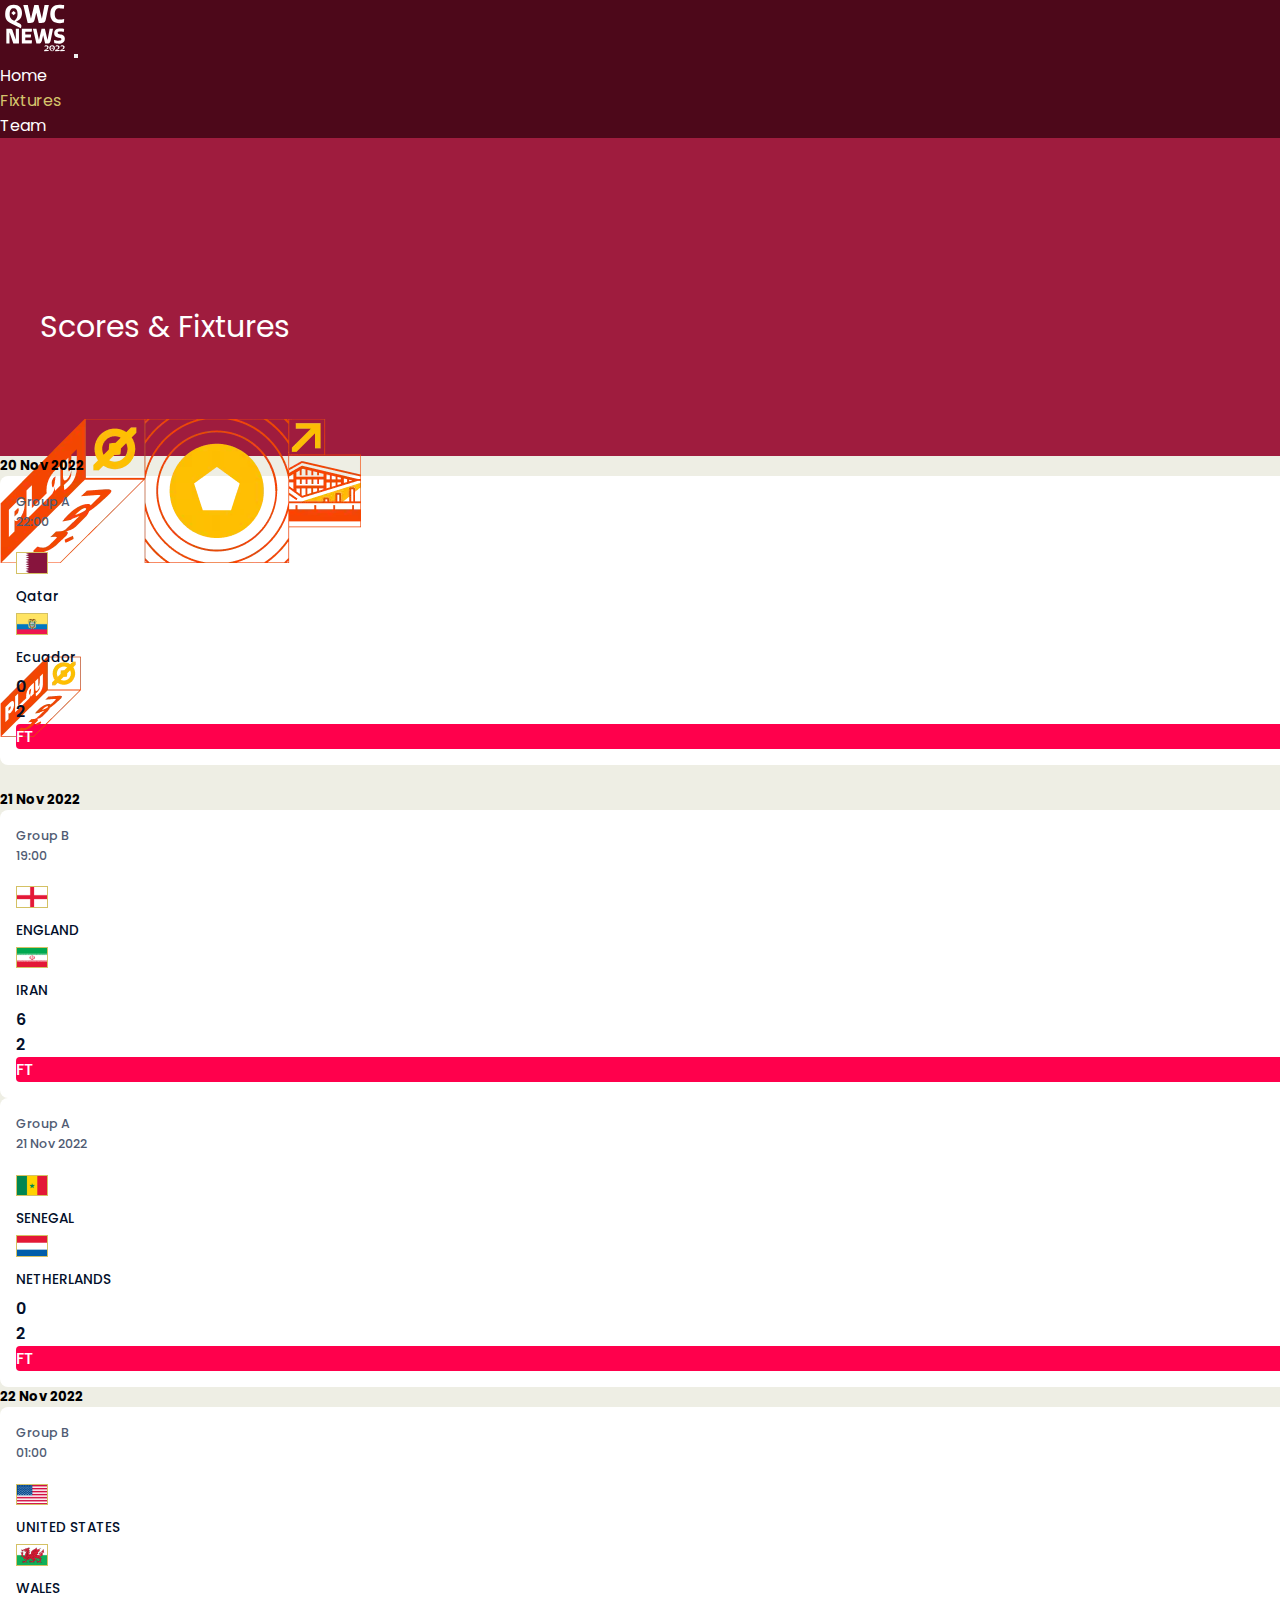
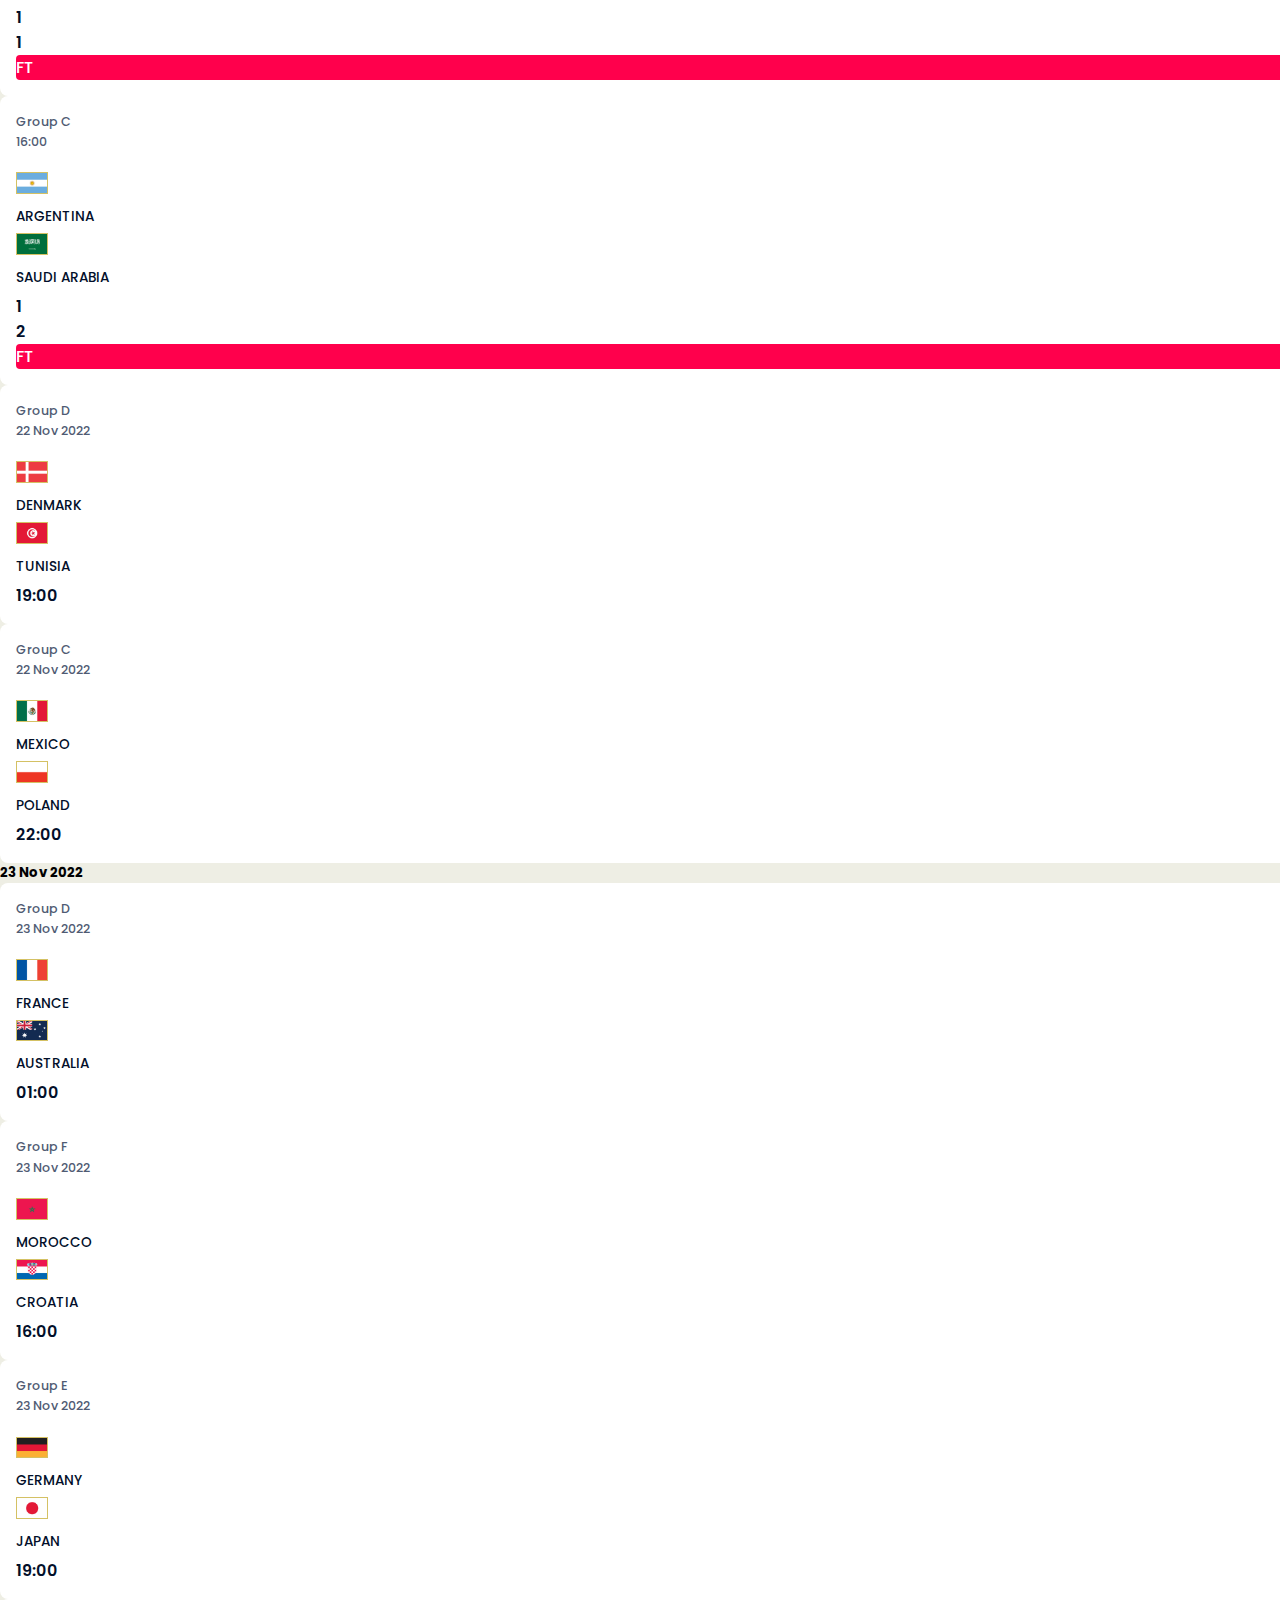
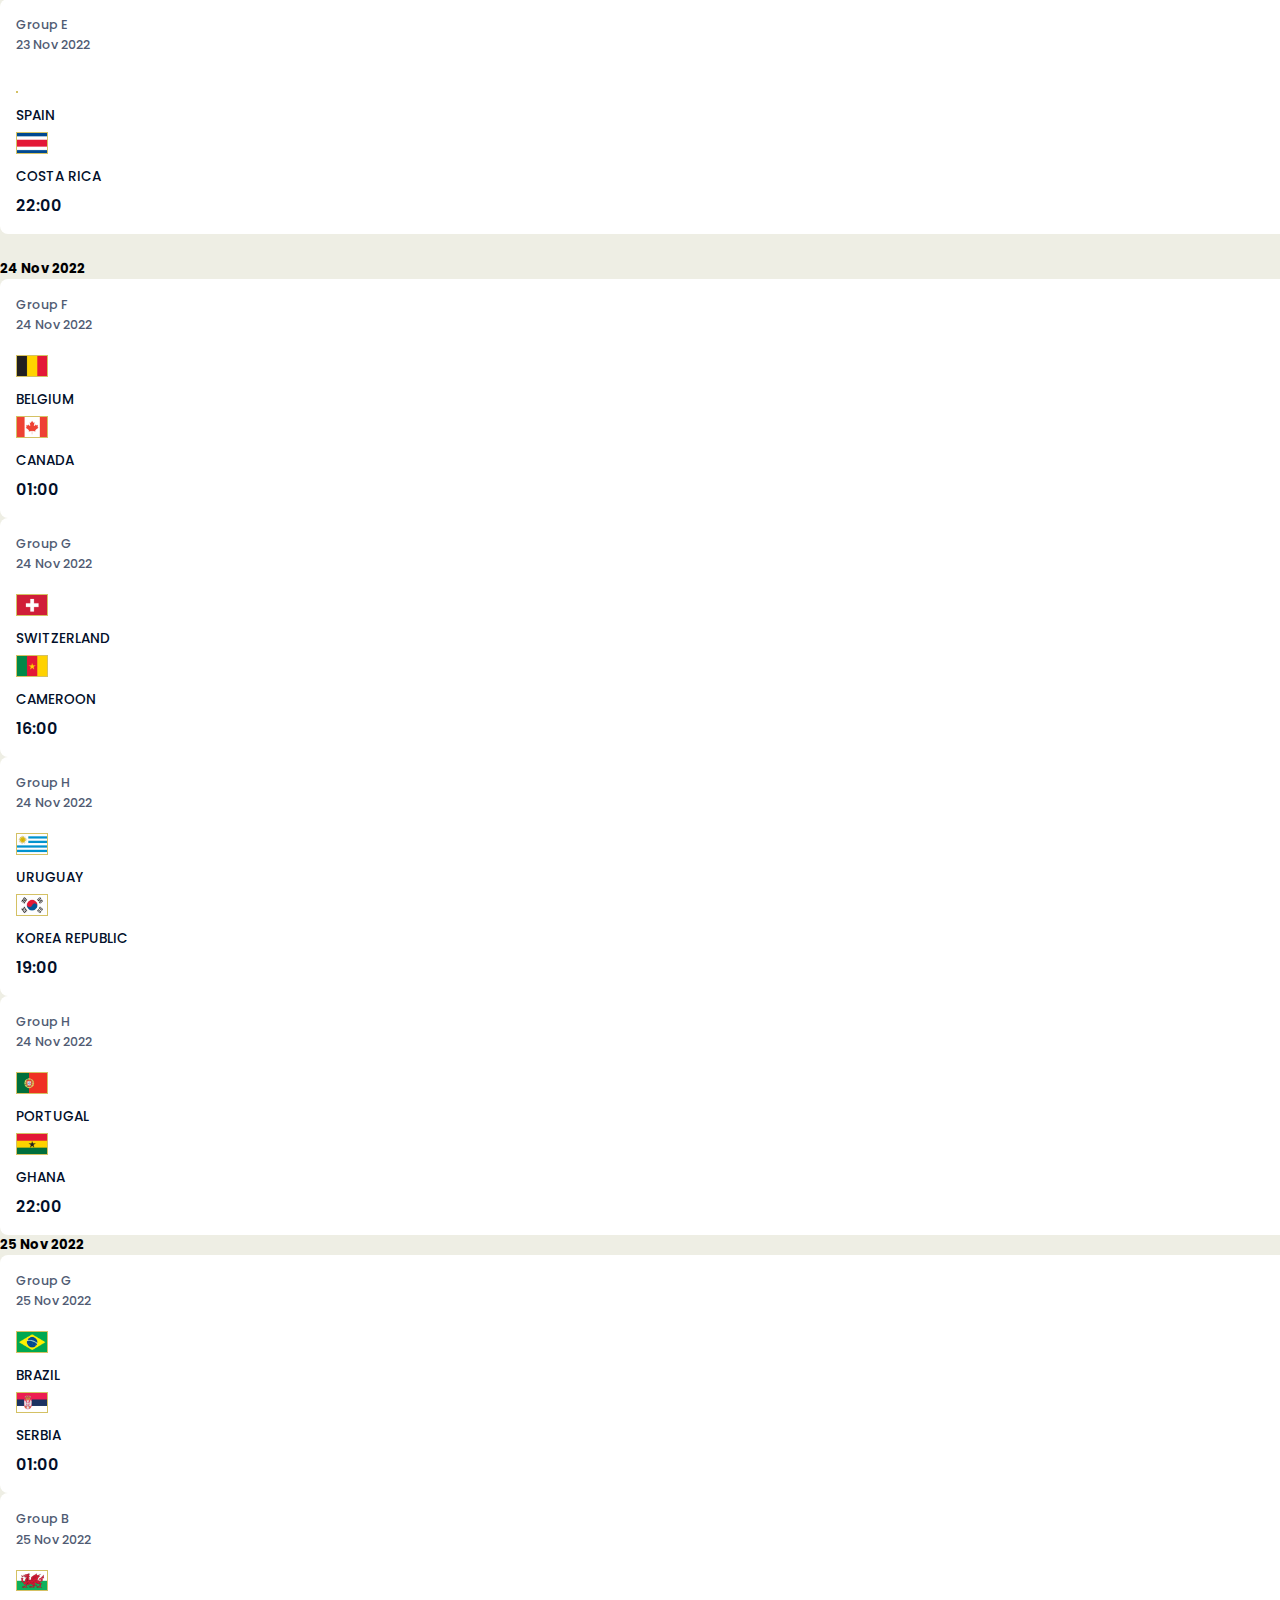
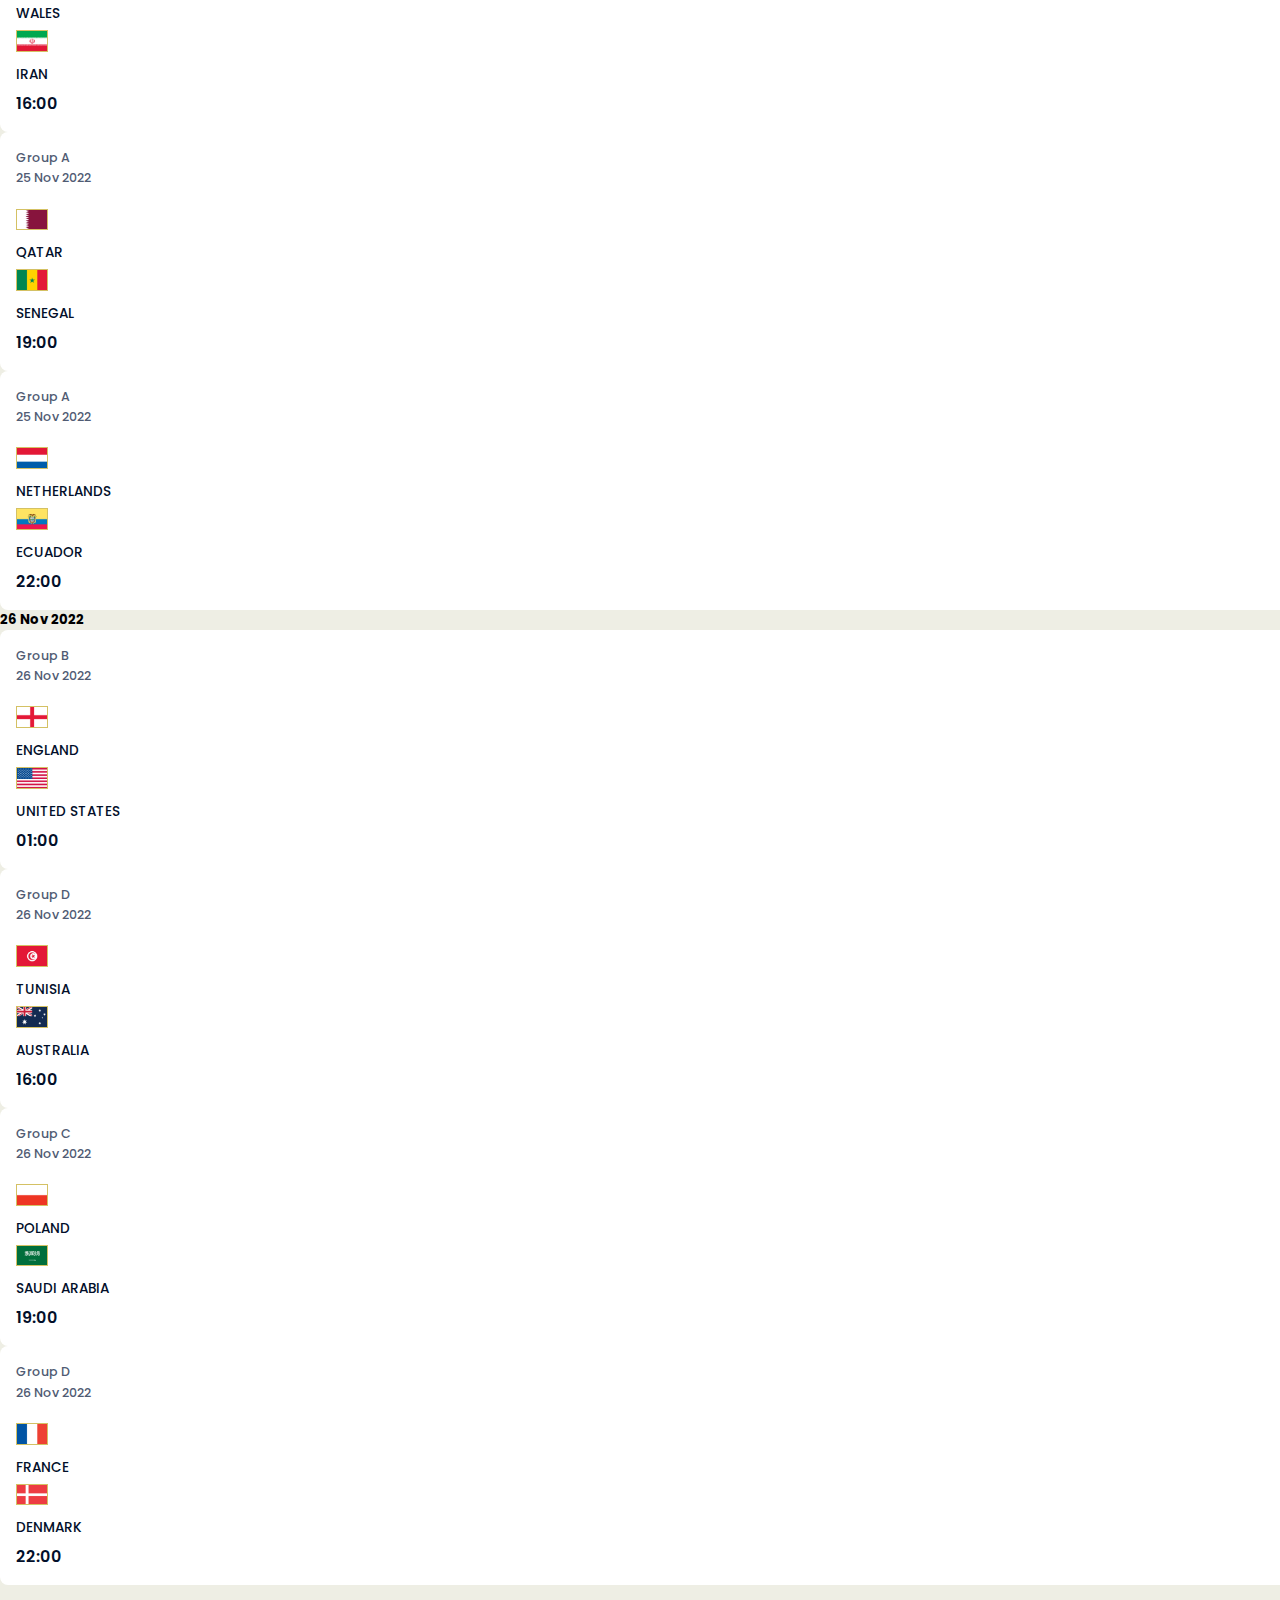
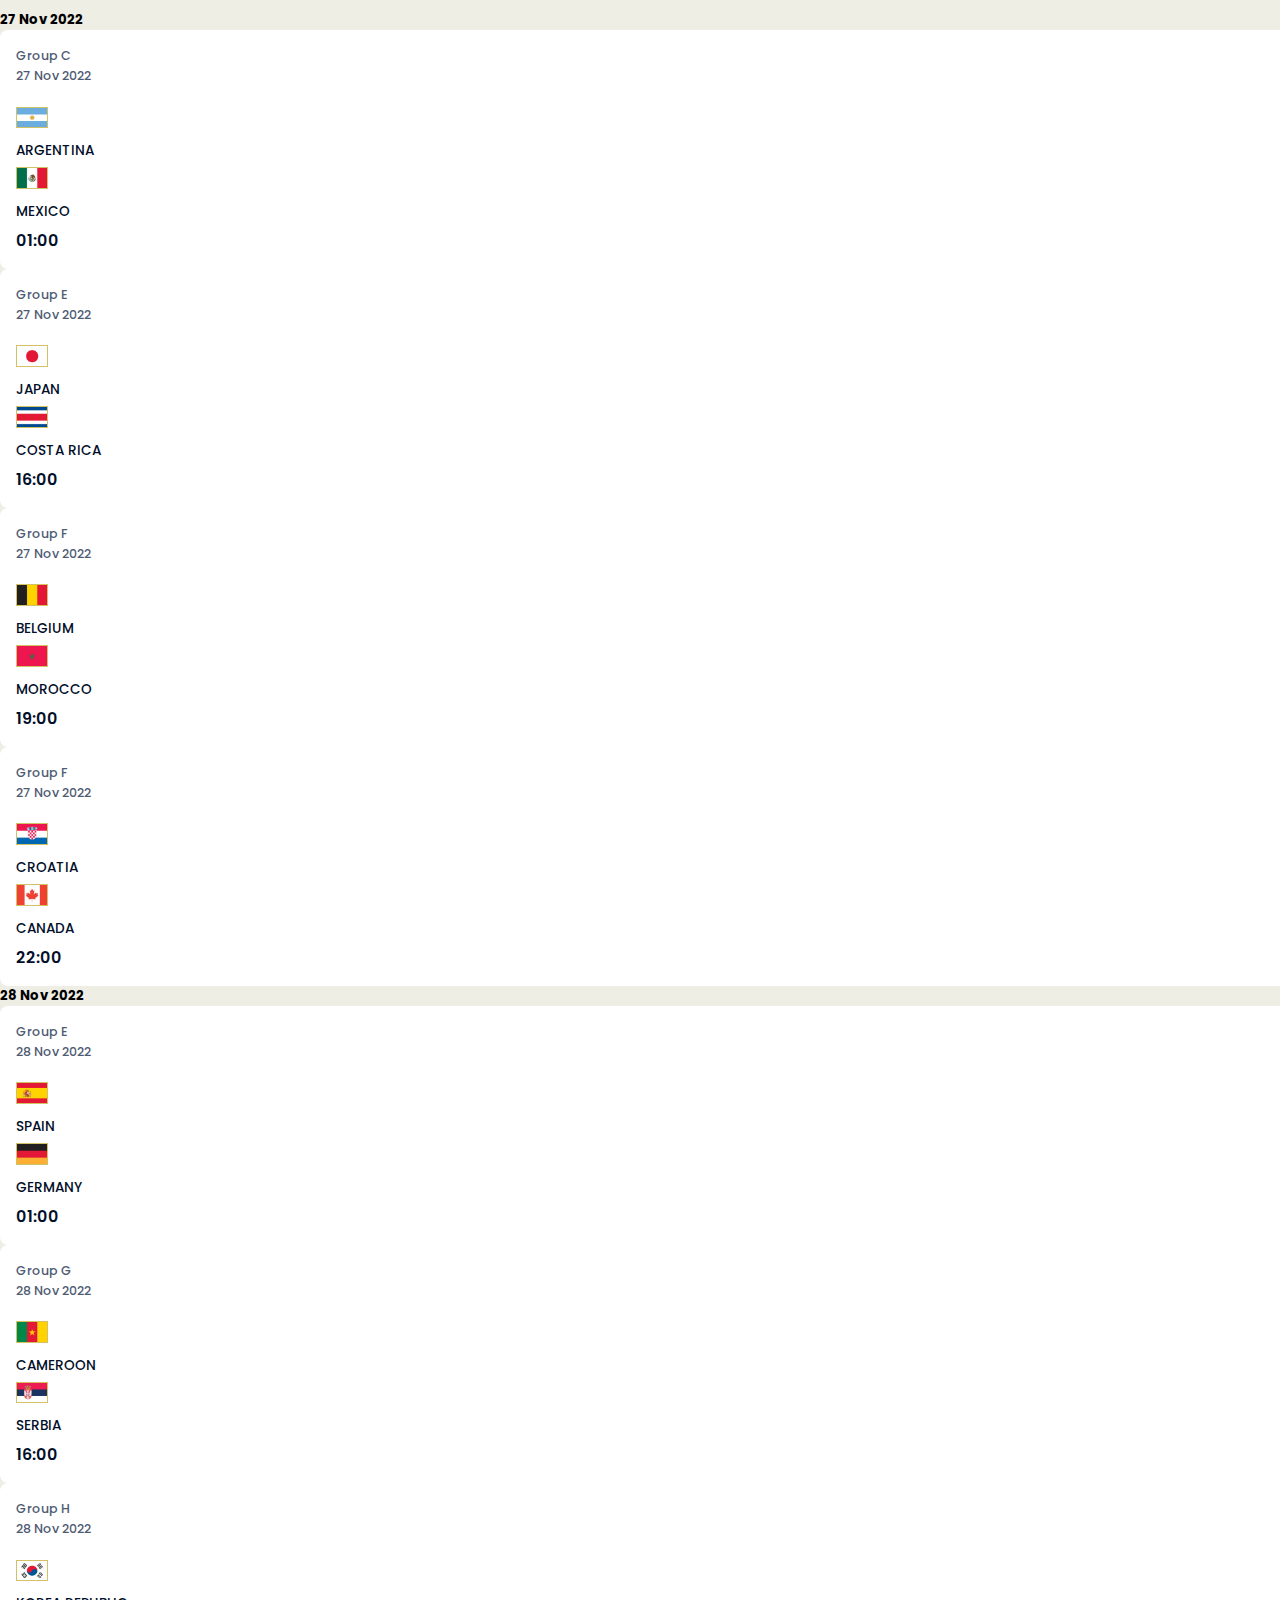
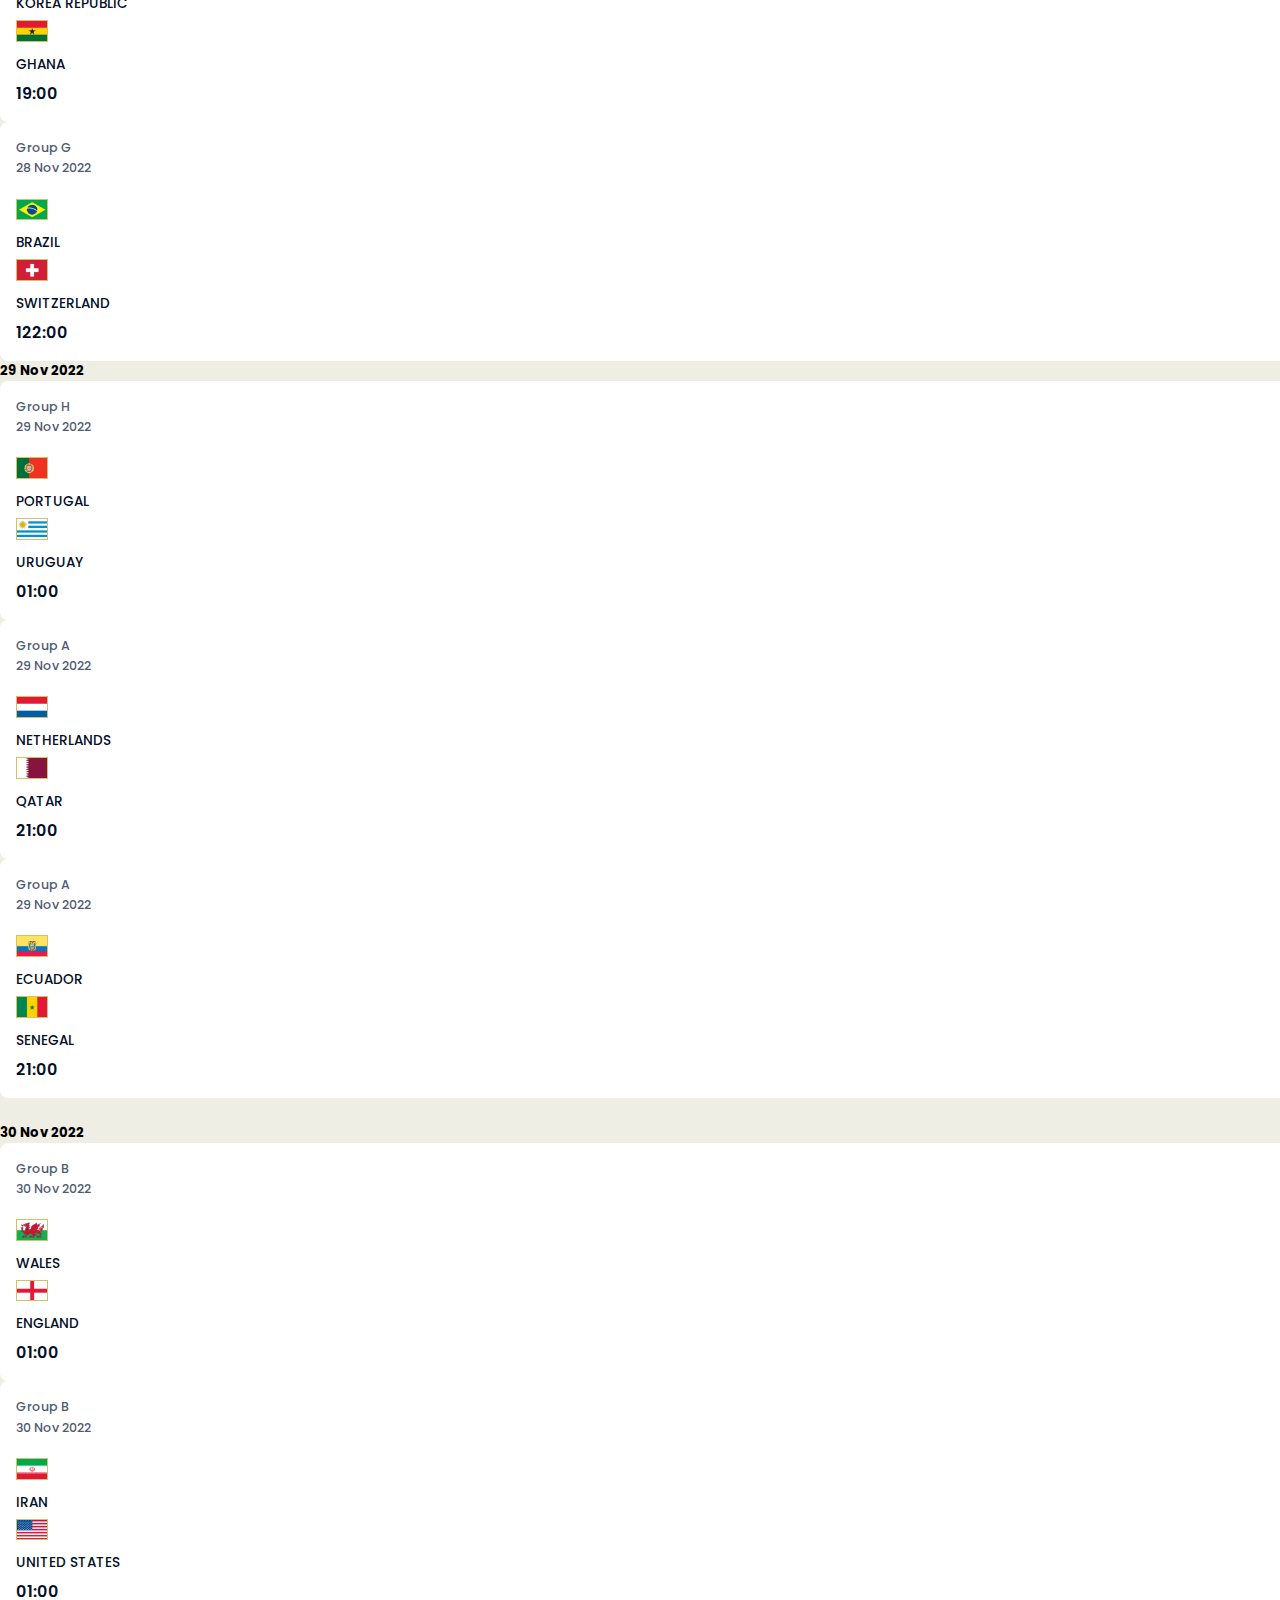
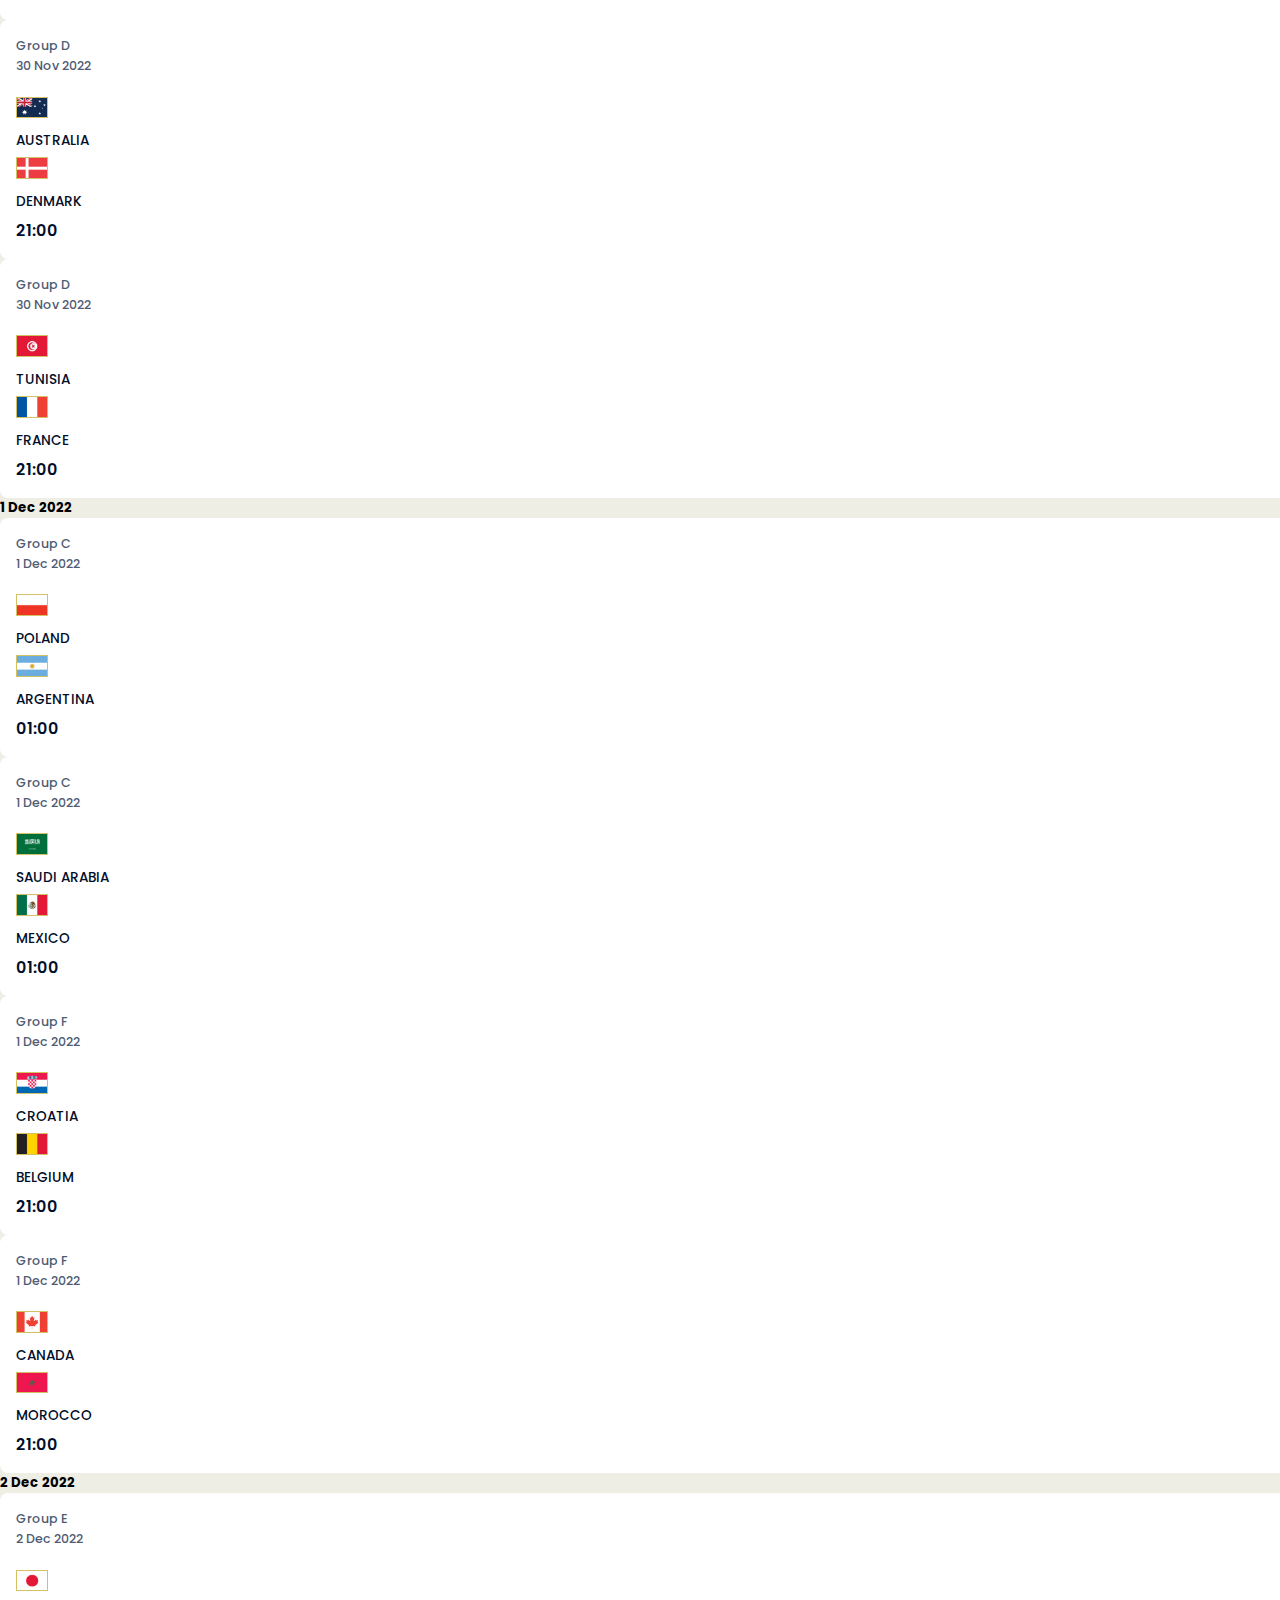
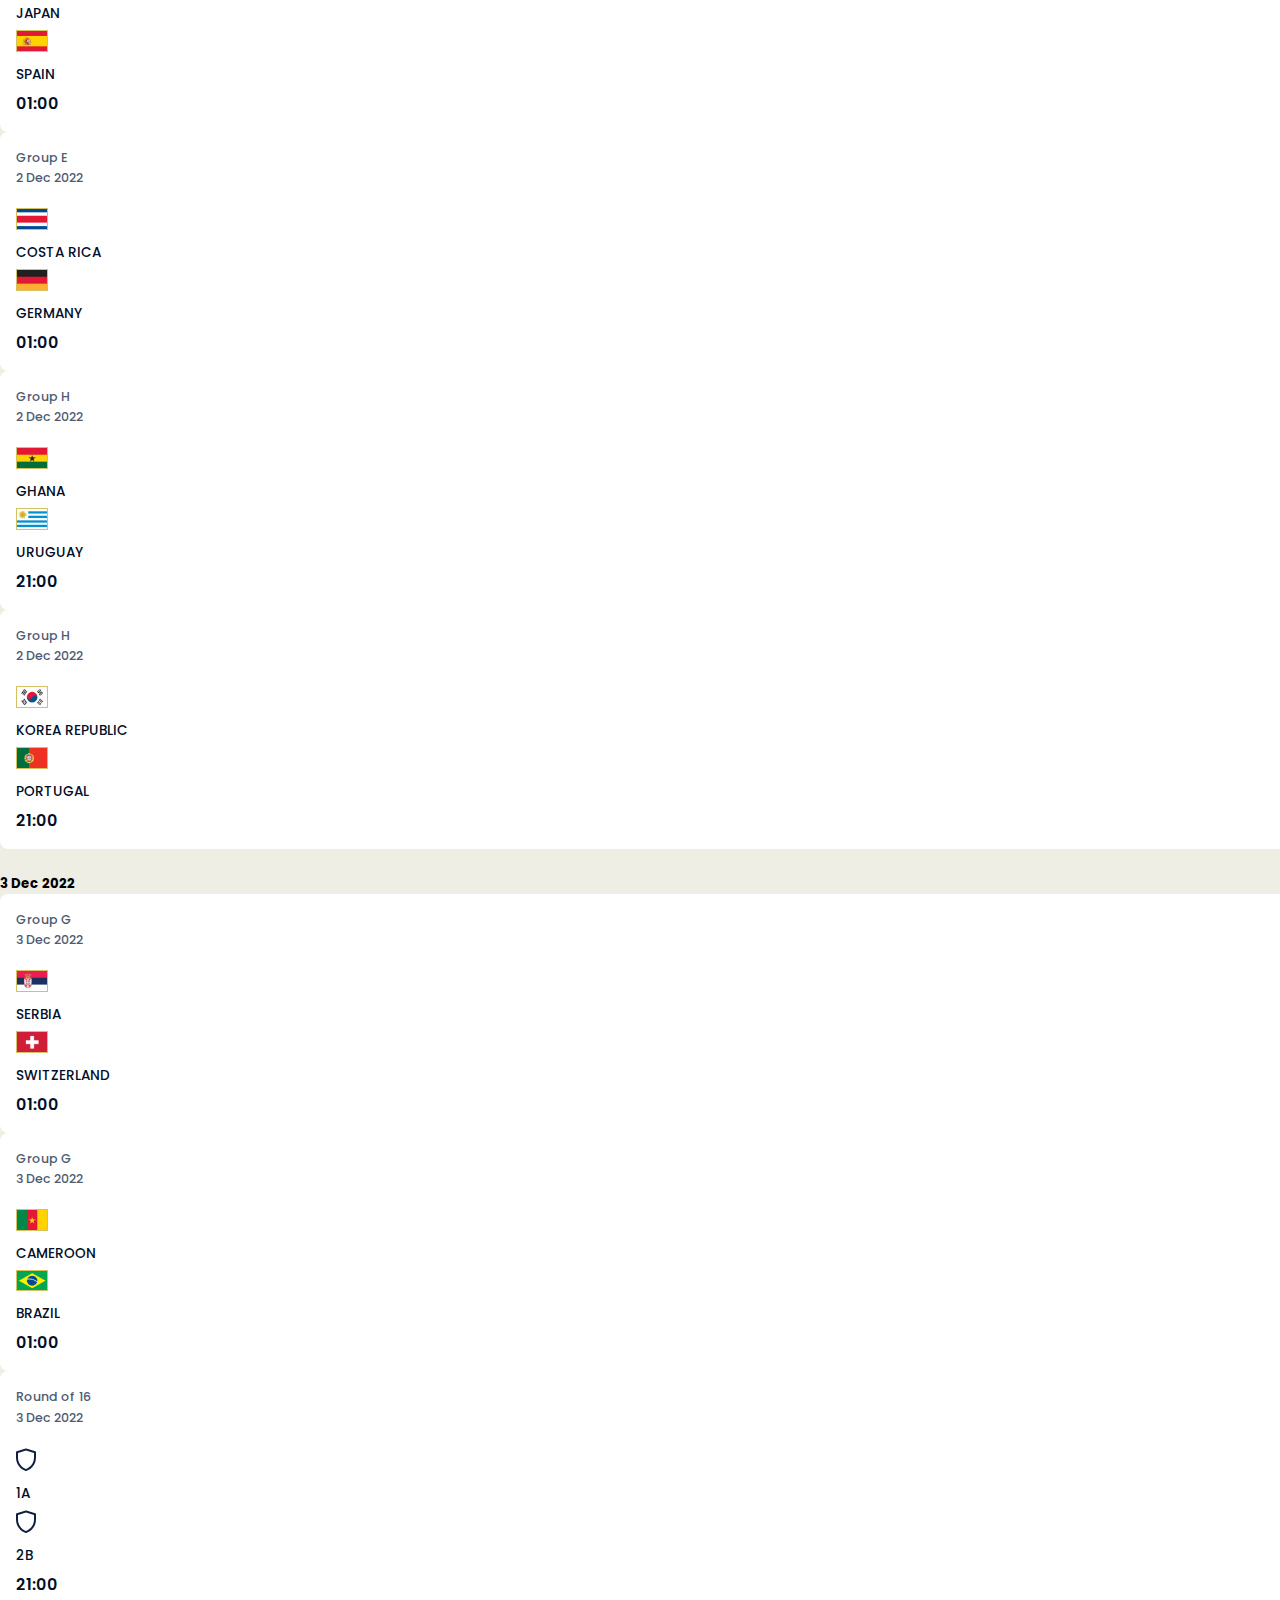
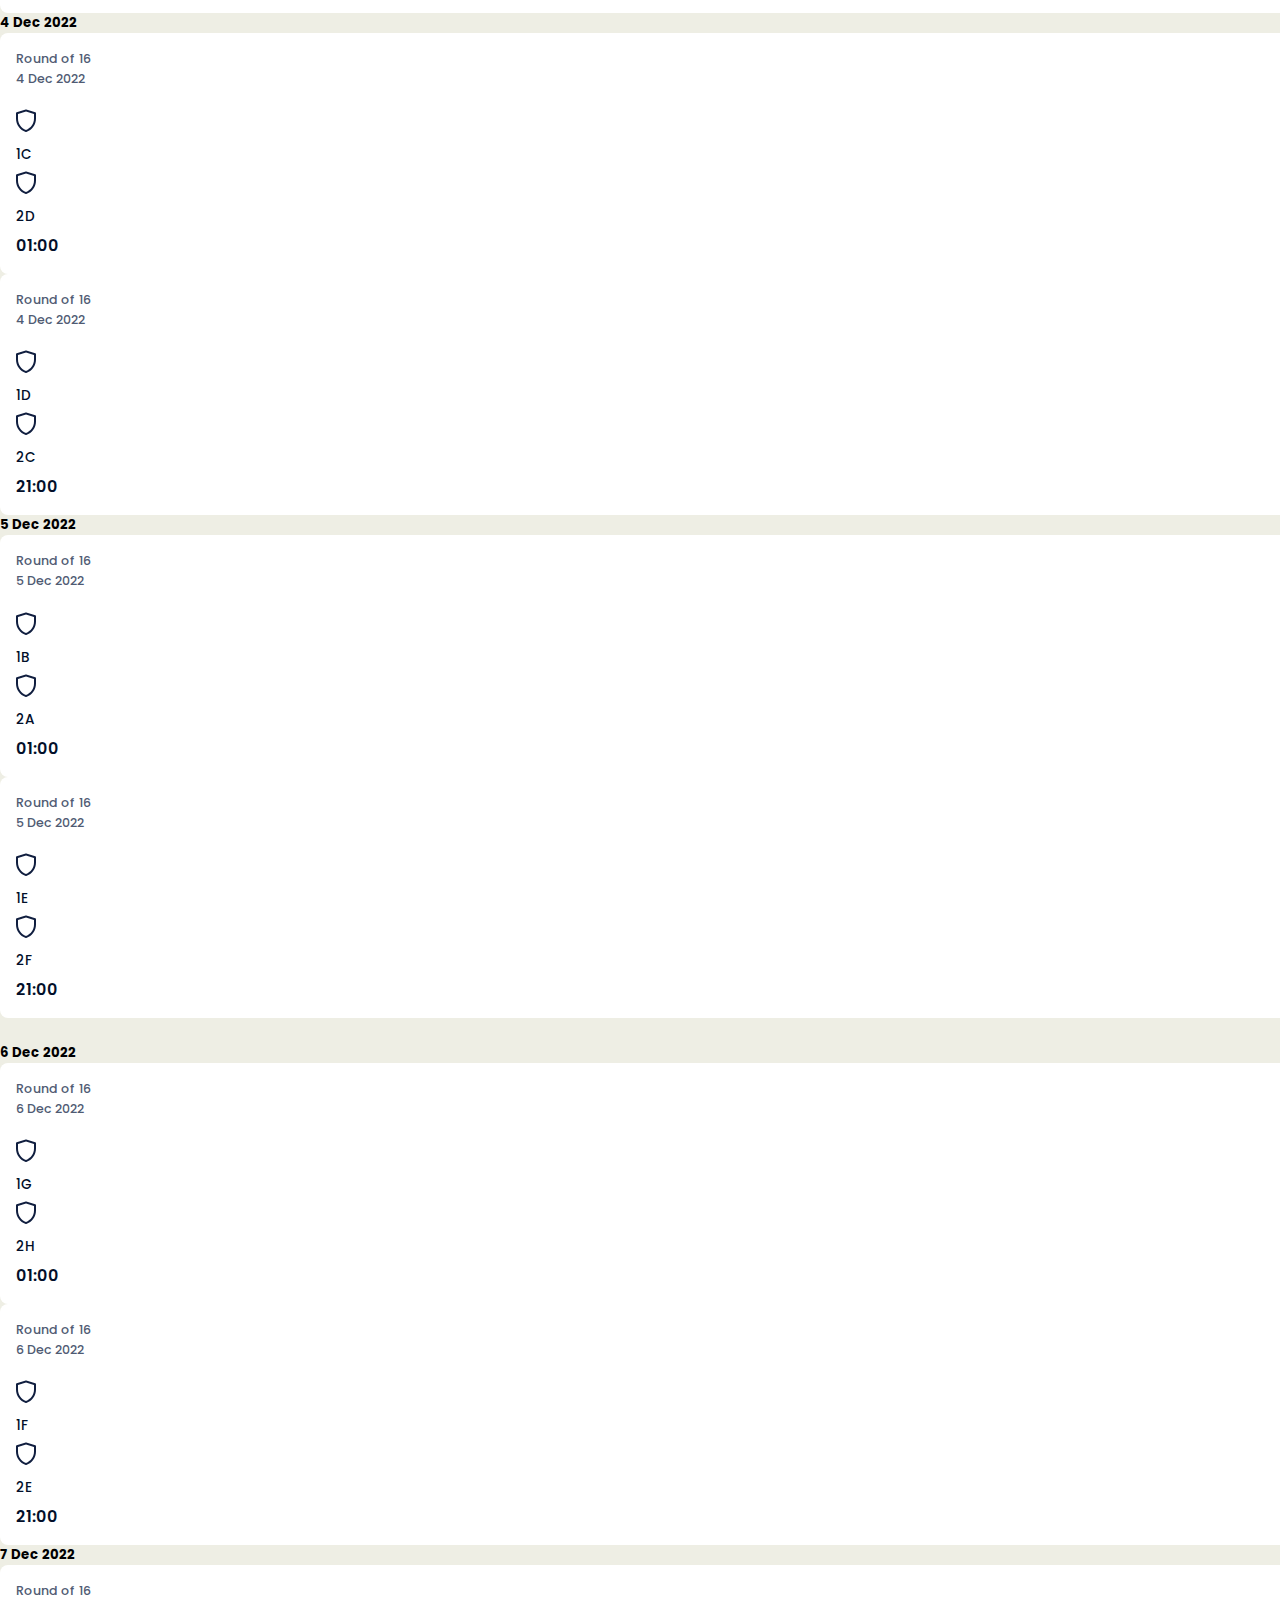
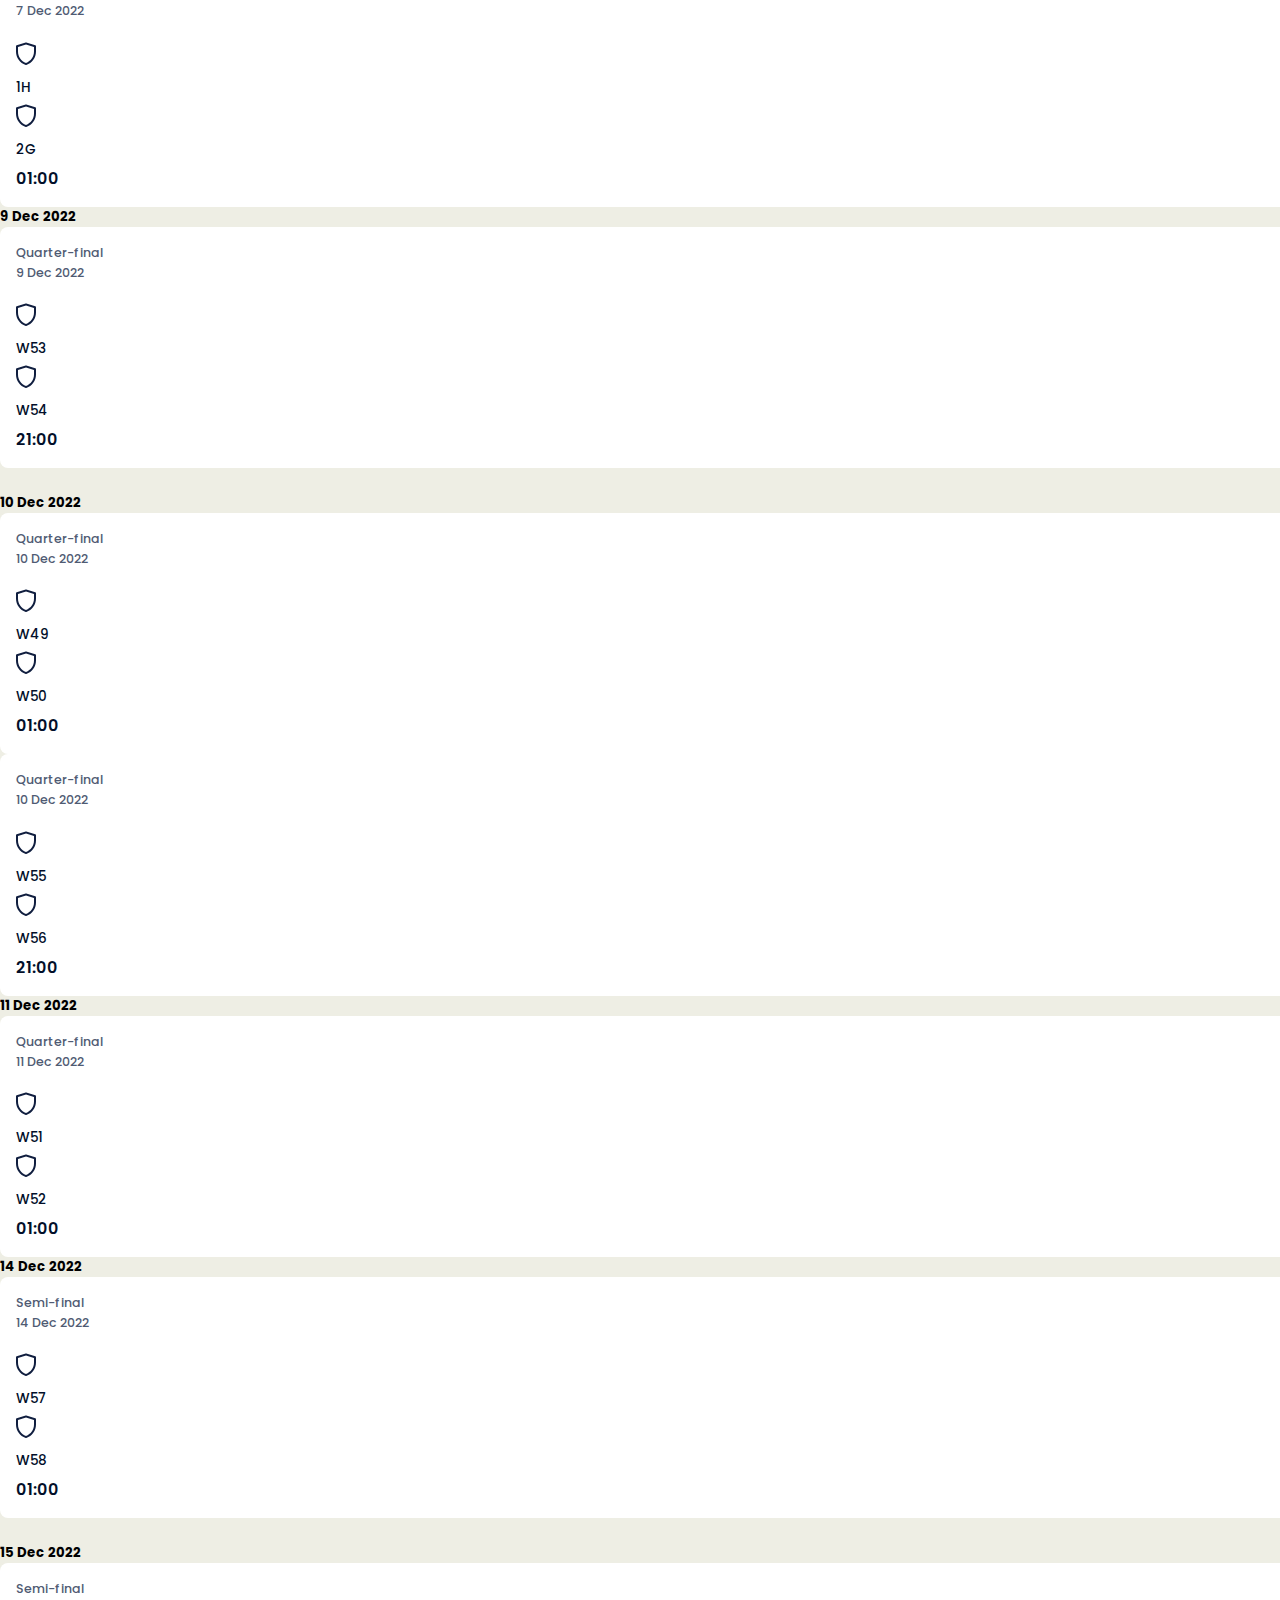
==== fixtures.html @ 4a436fd7 "first commit for qwc news" ====
<!DOCTYPE html>
<html lang="en">
<head>
    <meta charset="UTF-8">
    <meta http-equiv="X-UA-Compatible" content="IE=edge">
    <meta name="viewport" content="width=device-width, initial-scale=1.0">
    <title>Fixtures | QWC News</title>
    <!-- CSS only -->
    <link href="https://cdn.jsdelivr.net/npm/bootstrap@5.2.2/dist/css/bootstrap.min.css" rel="stylesheet" integrity="sha384-Zenh87qX5JnK2Jl0vWa8Ck2rdkQ2Bzep5IDxbcnCeuOxjzrPF/et3URy9Bv1WTRi" crossorigin="anonymous">
    <link rel="stylesheet" href="css/style.css">
</head>
<body>
    <!-- ----Navbar Start---- -->
    <nav class="navbar navbar-expand-lg bg-light fixed-top">
        <div class="container">
            <a class="navbar-brand" href="#">
                <img class="img-fluid header_img" src="images/logo/header_logo_white.svg" alt="">
            </a>
          <button class="navbar-toggler" type="button" data-bs-toggle="collapse" data-bs-target="#navbarNavDropdown" aria-controls="navbarNavDropdown" aria-expanded="false" aria-label="Toggle navigation">
            <span class="navbar-toggler-icon"></span>
          </button>
          <div class="collapse navbar-collapse" id="navbarNavDropdown">
            <ul class="navbar-nav ms-auto">
              <li class="nav-item">
                <a class="nav-link" aria-current="page" href="index.html">Home</a>
              </li>
              <li class="nav-item">
                <a class="nav-link active" href="fixtures.html">Fixtures</a>
              </li>
              <li class="nav-item">
                <a class="nav-link" href="team.html">Team</a>
              </li>
              <!-- <li class="nav-item dropdown">
                <a class="nav-link dropdown-toggle" href="#" role="button" data-bs-toggle="dropdown" aria-expanded="false">
                  Dropdown link
                </a>
                <ul class="dropdown-menu">
                  <li><a class="dropdown-item" href="#">Action</a></li>
                  <li><a class="dropdown-item" href="#">Another action</a></li>
                  <li><a class="dropdown-item" href="#">Something else here</a></li>
                </ul>
              </li> -->
            </ul>
          </div>
          </div>
      </nav>
<!-- ----Navbar End---- -->

<!-- ----Banner Section Start---- -->

<section class="team_banner_section d-flex align-items-center justify-content-between pt_5">
    <div class="team_banner_section_title">
        <div>
            <p>Scores & Fixtures</p>
        </div>
    </div>
    <div class="team_banner_section_imageContainer d-none d-md-flex">
        <img src="images/banner/Header-mosaic-Web.webp" class="img-fluid" alt="">
    </div>         
    <div class="team_banner_section_imageContainer d-flex d-md-none justify-content-end">
        <img src="images/banner/Header-mosaic-375-Mob.webp" class="img-fluid" alt="">
    </div>         
  </section>

<!-- ----Banner Section End---- -->

<!-- -----Fixture Section Start---- -->

<section class="fixtures_section">
    <div class="container">
        <div class="row">
            <div class="col-md-6 col-12 pt-5 px-3">
                <h5>20 Nov 2022</h5>
                <div class="mx-auto">
                    <a class="fixture_hover" href="">
                        <div class="upcomming_match d-flex align-items-center justify-content-center pt-4">
                            <div class="w-100 d-flex align-items-center ">
                                <div class="fixture_match_card">
                                    <div class="match_card_matchCardInfo">
                                        <div class="d-flex justify-content-between">
                                            <div>Group A</div>
                                            <div>22:00</div>
                                        </div>
                                        <div><br></div>
                                    </div>
                                    <div class="match_car_data d-flex justify-content-between">
                                        <div>
                                            <div class="match_card_team d-flex align-items-center">
                                                <div class="match_card_teamLogo">
                                                    <img src="images/team_flags/QAT.webp" class="img-fluid fixture_team_flag" alt="">
                                                </div>
                                                <div class="match_card_teamName">
                                                    <span class="px-1">Qatar</span>
                                                </div>
                                            </div>
                                            <div class="match_card_team d-flex align-items-center">
                                                <div class="match_card_teamLogo">
                                                    <img src="images/team_flags/ECU.webp" class="img-fluid fixture_team_flag" alt="">
                                                </div>
                                                <div class="match_card_teamName">
                                                    <span class="px-1">Ecuador</span>
                                                </div>
                                            </div>
                                        </div>
                                        <div>
                                            <div class="match_card_matchCardTime d-flex align-items-center">0</div>
                                            <div class="match_card_matchCardTime d-flex align-items-center pt-2">2</div>
                                        </div>
                                    </div>
                                    <div class="d-flex justify-content-center">
                                        <div class="match_card_fullTime px-1">FT</div>
                                    </div>
                                </div>
                            </div>
                        </div>
                    </a>
                </div>
            </div>
            <div class="schedule_banner pt-5">
                <img src="images/banner/schedule-banner-kvg-1160x68.svg" alt="" class="img-fluid">
            </div>
        </div>
        
        <div class="row pt-5">
            <h5>21 Nov 2022</h5>
            <div class="col-md-6 col-12 px-3">
                <div class="mx-auto">
                    <a class="fixture_hover" href="">
                        <div class="upcomming_match d-flex align-items-center justify-content-center pt-4">
                            <div class="w-100 d-flex align-items-center ">
                                <div class="fixture_match_card">
                                    <div class="match_card_matchCardInfo">
                                        <div class="d-flex justify-content-between">
                                            <div>Group B</div>
                                            <div>19:00</div>
                                        </div>
                                        <div><br></div>
                                    </div>
                                    <div class="match_car_data d-flex justify-content-between">
                                        <div>
                                            <div class="match_card_team d-flex align-items-center">
                                                <div class="match_card_teamLogo">
                                                    <img src="images/team_flags/ENG.webp" class="img-fluid fixture_team_flag" alt="">
                                                </div>
                                                <div class="match_card_teamName">
                                                    <span class="px-1">ENGLAND</span>
                                                </div>
                                            </div>
                                            <div class="match_card_team d-flex align-items-center">
                                                <div class="match_card_teamLogo">
                                                    <img src="images/team_flags/IRN.webp" class="img-fluid fixture_team_flag" alt="">
                                                </div>
                                                <div class="match_card_teamName">
                                                    <span class="px-1">IRAN</span>
                                                </div>
                                            </div>
                                        </div>
                                        <div>
                                            <div class="match_card_matchCardTime d-flex align-items-center">6</div>
                                            <div class="match_card_matchCardTime d-flex align-items-center pt-2">2</div>
                                        </div>
                                    </div>
                                    <div class="d-flex justify-content-center">
                                        <div class="match_card_fullTime px-1">FT</div>
                                    </div>
                                </div>
                            </div>
                        </div>
                    </a>
                </div>
            </div>
            <div class="col-md-6 col-12 px-3">
                <div class="mx-auto">
                    <a class="fixture_hover" href="">
                        <div class="upcomming_match d-flex align-items-center justify-content-center pt-4">
                            <div class="w-100 d-flex align-items-center ">
                                <div class="fixture_match_card">
                                    <div class="match_card_matchCardInfo">
                                        <div class="d-flex justify-content-between">
                                            <div>Group A</div>
                                            <div>21 Nov 2022</div>
                                        </div>
                                        <div><br></div>
                                    </div>
                                    <div class="match_car_data d-flex justify-content-between">
                                        <div>
                                            <div class="match_card_team d-flex align-items-center">
                                                <div class="match_card_teamLogo">
                                                    <img src="images/team_flags/SEN.webp" class="img-fluid fixture_team_flag" alt="">
                                                </div>
                                                <div class="match_card_teamName">
                                                    <span class="px-1">SENEGAL</span>
                                                </div>
                                            </div>
                                            <div class="match_card_team d-flex align-items-center">
                                                <div class="match_card_teamLogo">
                                                    <img src="images/team_flags/NED.webp" class="img-fluid fixture_team_flag" alt="">
                                                </div>
                                                <div class="match_card_teamName">
                                                    <span class="px-1">NETHERLANDS</span>
                                                </div>
                                            </div>
                                        </div>
                                        <div>
                                            <div class="match_card_matchCardTime d-flex align-items-center">0</div>
                                            <div class="match_card_matchCardTime d-flex align-items-center pt-2">2</div>
                                        </div>
                                    </div>
                                    <div class="d-flex justify-content-center">
                                        <div class="match_card_fullTime px-1">FT</div>
                                    </div>
                                </div>
                            </div>
                        </div>
                    </a>
                </div>
            </div>
        </div>
        
        <div class="row pt-5">
            <h5>22 Nov 2022</h5>
            <div class="col-md-6 col-12 px-3">
                <div class="mx-auto">
                    <a class="fixture_hover" href="">
                        <div class="upcomming_match d-flex align-items-center justify-content-center pt-4">
                            <div class="w-100 d-flex align-items-center ">
                                <div class="fixture_match_card">
                                    <div class="match_card_matchCardInfo">
                                        <div class="d-flex justify-content-between">
                                            <div>Group B</div>
                                            <div>01:00</div>
                                        </div>
                                        <div><br></div>
                                    </div>
                                    <div class="match_car_data d-flex justify-content-between">
                                        <div>
                                            <div class="match_card_team d-flex align-items-center">
                                                <div class="match_card_teamLogo">
                                                    <img src="images/team_flags/USA.webp" class="img-fluid fixture_team_flag" alt="">
                                                </div>
                                                <div class="match_card_teamName">
                                                    <span class="px-1">UNITED STATES</span>
                                                </div>
                                            </div>
                                            <div class="match_card_team d-flex align-items-center">
                                                <div class="match_card_teamLogo">
                                                    <img src="images/team_flags/WAL.webp" class="img-fluid fixture_team_flag" alt="">
                                                </div>
                                                <div class="match_card_teamName">
                                                    <span class="px-1">WALES</span>
                                                </div>
                                            </div>
                                        </div>
                                            <div>
                                                <div class="match_card_matchCardTime d-flex align-items-center">1</div>
                                                <div class="match_card_matchCardTime d-flex align-items-center pt-2">1</div>
                                            </div>
                                    </div>
                                    <div class="d-flex justify-content-center">
                                        <div class="match_card_fullTime px-1">FT</div>
                                    </div>
                                </div>
                            </div>
                        </div>
                    </a>
                </div>
            </div>
            <div class="col-md-6 col-12 px-3">
                <div class="mx-auto">
                    <a class="fixture_hover" href="">
                        <div class="upcomming_match d-flex align-items-center justify-content-center pt-4">
                            <div class="w-100 d-flex align-items-center ">
                                <div class="fixture_match_card">
                                    <div class="match_card_matchCardInfo">
                                        <div class="d-flex justify-content-between">
                                            <div>Group C</div>
                                            <div>16:00</div>
                                        </div>
                                        <div><br></div>
                                    </div>
                                    <div class="match_car_data d-flex justify-content-between">
                                        <div>
                                            <div class="match_card_team d-flex align-items-center">
                                                <div class="match_card_teamLogo">
                                                    <img src="images/team_flags/ARG.webp" class="img-fluid fixture_team_flag" alt="">
                                                </div>
                                                <div class="match_card_teamName">
                                                    <span class="px-1">ARGENTINA</span>
                                                </div>
                                            </div>
                                            <div class="match_card_team d-flex align-items-center">
                                                <div class="match_card_teamLogo">
                                                    <img src="images/team_flags/KSA.webp" class="img-fluid fixture_team_flag" alt="">
                                                </div>
                                                <div class="match_card_teamName">
                                                    <span class="px-1">SAUDI ARABIA</span>
                                                </div>
                                            </div>
                                        </div>
                                        <div>
                                            <div class="match_card_matchCardTime d-flex align-items-center">1</div>
                                            <div class="match_card_matchCardTime d-flex align-items-center pt-2">2</div>
                                        </div>
                                    </div>
                                    <div class="d-flex justify-content-center">
                                        <div class="match_card_fullTime px-1">FT</div>
                                    </div>
                                </div>
                            </div>
                        </div>
                    </a>
                </div>
            </div>
            <div class="col-md-6 col-12 px-3">
                <div class="mx-auto">
                    <a class="fixture_hover" href="">
                        <div class="upcomming_match d-flex align-items-center justify-content-center pt-4">
                            <div class="w-100 d-flex align-items-center ">
                                <div class="fixture_match_card">
                                    <div class="match_card_matchCardInfo">
                                        <div class="d-flex justify-content-between">
                                            <div>Group D</div>
                                            <div>22 Nov 2022</div>
                                        </div>
                                        <div><br></div>
                                    </div>
                                    <div class="match_car_data d-flex justify-content-between">
                                        <div>
                                            <div class="match_card_team d-flex align-items-center">
                                                <div class="match_card_teamLogo">
                                                    <img src="images/team_flags/DEN.webp" class="img-fluid fixture_team_flag" alt="">
                                                </div>
                                                <div class="match_card_teamName">
                                                    <span class="px-1">DENMARK</span>
                                                </div>
                                            </div>
                                            <div class="match_card_team d-flex align-items-center">
                                                <div class="match_card_teamLogo">
                                                    <img src="images/team_flags/TUN.webp" class="img-fluid fixture_team_flag" alt="">
                                                </div>
                                                <div class="match_card_teamName">
                                                    <span class="px-1">TUNISIA</span>
                                                </div>
                                            </div>
                                        </div>
                                        <div class="match_card_matchCardTime d-flex align-items-center">19:00</div>
                                    </div>
                                </div>
                            </div>
                        </div>
                    </a>
                </div>
            </div>
            <div class="col-md-6 col-12 px-3">
                <div class="mx-auto">
                    <a class="fixture_hover" href="">
                        <div class="upcomming_match d-flex align-items-center justify-content-center pt-4">
                            <div class="w-100 d-flex align-items-center ">
                                <div class="fixture_match_card">
                                    <div class="match_card_matchCardInfo">
                                        <div class="d-flex justify-content-between">
                                            <div>Group C</div>
                                            <div>22 Nov 2022</div>
                                        </div>
                                        <div><br></div>
                                    </div>
                                    <div class="match_car_data d-flex justify-content-between">
                                        <div>
                                            <div class="match_card_team d-flex align-items-center">
                                                <div class="match_card_teamLogo">
                                                    <img src="images/team_flags/MEX.webp" class="img-fluid fixture_team_flag" alt="">
                                                </div>
                                                <div class="match_card_teamName">
                                                    <span class="px-1">MEXICO</span>
                                                </div>
                                            </div>
                                            <div class="match_card_team d-flex align-items-center">
                                                <div class="match_card_teamLogo">
                                                    <img src="images/team_flags/POL.webp" class="img-fluid fixture_team_flag" alt="">
                                                </div>
                                                <div class="match_card_teamName">
                                                    <span class="px-1">POLAND</span>
                                                </div>
                                            </div>
                                        </div>
                                        <div class="match_card_matchCardTime d-flex align-items-center">22:00</div>
                                    </div>
                                </div>
                            </div>
                        </div>
                    </a>
                </div>
            </div>
            <!-- <div class="schedule_banner py-5">
                <img src="images/banner/schedule-banner-kvg-1160x68.svg" alt="" class="img-fluid">
            </div> -->
        </div>
        
        <div class="row pt-5">
            <h5>23 Nov 2022</h5>
            <div class="col-md-6 col-12 px-3">
                <div class="mx-auto">
                    <a class="fixture_hover" href="">
                        <div class="upcomming_match d-flex align-items-center justify-content-center pt-4">
                            <div class="w-100 d-flex align-items-center ">
                                <div class="fixture_match_card">
                                    <div class="match_card_matchCardInfo">
                                        <div class="d-flex justify-content-between">
                                            <div>Group D</div>
                                            <div>23 Nov 2022</div>
                                        </div>
                                        <div><br></div>
                                    </div>
                                    <div class="match_car_data d-flex justify-content-between">
                                        <div>
                                            <div class="match_card_team d-flex align-items-center">
                                                <div class="match_card_teamLogo">
                                                    <img src="images/team_flags/FRA.webp" class="img-fluid fixture_team_flag" alt="">
                                                </div>
                                                <div class="match_card_teamName">
                                                    <span class="px-1">FRANCE</span>
                                                </div>
                                            </div>
                                            <div class="match_card_team d-flex align-items-center">
                                                <div class="match_card_teamLogo">
                                                    <img src="images/team_flags/AUS.webp" class="img-fluid fixture_team_flag" alt="">
                                                </div>
                                                <div class="match_card_teamName">
                                                    <span class="px-1">AUSTRALIA</span>
                                                </div>
                                            </div>
                                        </div>
                                        <div class="match_card_matchCardTime d-flex align-items-center">01:00</div>
                                    </div>
                                </div>
                            </div>
                        </div>
                    </a>
                </div>
            </div>
            <div class="col-md-6 col-12 px-3">
                <div class="mx-auto">
                    <a class="fixture_hover" href="">
                        <div class="upcomming_match d-flex align-items-center justify-content-center pt-4">
                            <div class="w-100 d-flex align-items-center ">
                                <div class="fixture_match_card">
                                    <div class="match_card_matchCardInfo">
                                        <div class="d-flex justify-content-between">
                                            <div>Group F</div>
                                            <div>23 Nov 2022</div>
                                        </div>
                                        <div><br></div>
                                    </div>
                                    <div class="match_car_data d-flex justify-content-between">
                                        <div>
                                            <div class="match_card_team d-flex align-items-center">
                                                <div class="match_card_teamLogo">
                                                    <img src="images/team_flags/MAR.webp" class="img-fluid fixture_team_flag" alt="">
                                                </div>
                                                <div class="match_card_teamName">
                                                    <span class="px-1">MOROCCO</span>
                                                </div>
                                            </div>
                                            <div class="match_card_team d-flex align-items-center">
                                                <div class="match_card_teamLogo">
                                                    <img src="images/team_flags/CRO.webp" class="img-fluid fixture_team_flag" alt="">
                                                </div>
                                                <div class="match_card_teamName">
                                                    <span class="px-1">CROATIA</span>
                                                </div>
                                            </div>
                                        </div>
                                        <div class="match_card_matchCardTime d-flex align-items-center">16:00</div>
                                    </div>
                                </div>
                            </div>
                        </div>
                    </a>
                </div>
            </div>
            <div class="col-md-6 col-12 px-3">
                <div class="mx-auto">
                    <a class="fixture_hover" href="">
                        <div class="upcomming_match d-flex align-items-center justify-content-center pt-4">
                            <div class="w-100 d-flex align-items-center ">
                                <div class="fixture_match_card">
                                    <div class="match_card_matchCardInfo">
                                        <div class="d-flex justify-content-between">
                                            <div>Group E</div>
                                            <div>23 Nov 2022</div>
                                        </div>
                                        <div><br></div>
                                    </div>
                                    <div class="match_car_data d-flex justify-content-between">
                                        <div>
                                            <div class="match_card_team d-flex align-items-center">
                                                <div class="match_card_teamLogo">
                                                    <img src="images/team_flags/GER.webp" class="img-fluid fixture_team_flag" alt="">
                                                </div>
                                                <div class="match_card_teamName">
                                                    <span class="px-1">GERMANY</span>
                                                </div>
                                            </div>
                                            <div class="match_card_team d-flex align-items-center">
                                                <div class="match_card_teamLogo">
                                                    <img src="images/team_flags/JPN.webp" class="img-fluid fixture_team_flag" alt="">
                                                </div>
                                                <div class="match_card_teamName">
                                                    <span class="px-1">JAPAN</span>
                                                </div>
                                            </div>
                                        </div>
                                        <div class="match_card_matchCardTime d-flex align-items-center">19:00</div>
                                    </div>
                                </div>
                            </div>
                        </div>
                    </a>
                </div>
            </div>
            <div class="col-md-6 col-12 px-3">
                <div class="mx-auto">
                    <a class="fixture_hover" href="">
                        <div class="upcomming_match d-flex align-items-center justify-content-center pt-4">
                            <div class="w-100 d-flex align-items-center ">
                                <div class="fixture_match_card">
                                    <div class="match_card_matchCardInfo">
                                        <div class="d-flex justify-content-between">
                                            <div>Group E</div>
                                            <div>23 Nov 2022</div>
                                        </div>
                                        <div><br></div>
                                    </div>
                                    <div class="match_car_data d-flex justify-content-between">
                                        <div>
                                            <div class="match_card_team d-flex align-items-center">
                                                <div class="match_card_teamLogo">
                                                    <img src="images/team_flags/ESP.JPG" class="img-fluid fixture_team_flag" alt="">
                                                </div>
                                                <div class="match_card_teamName">
                                                    <span class="px-1">SPAIN</span>
                                                </div>
                                            </div>
                                            <div class="match_card_team d-flex align-items-center">
                                                <div class="match_card_teamLogo">
                                                    <img src="images/team_flags/CRC.webp" class="img-fluid fixture_team_flag" alt="">
                                                </div>
                                                <div class="match_card_teamName">
                                                    <span class="px-1">COSTA RICA</span>
                                                </div>
                                            </div>
                                        </div>
                                        <div class="match_card_matchCardTime d-flex align-items-center">22:00</div>
                                    </div>
                                </div>
                            </div>
                        </div>
                    </a>
                </div>
            </div>
            <div class="schedule_banner pt-5">
                <img src="images/banner/schedule-banner-kvg-1160x68.svg" alt="" class="img-fluid">
            </div>
        </div>
        
        <div class="row pt-5">
            <h5>24 Nov 2022</h5>
            <div class="col-md-6 col-12 px-3">
                <div class="mx-auto">
                    <a class="fixture_hover" href="">
                        <div class="upcomming_match d-flex align-items-center justify-content-center pt-4">
                            <div class="w-100 d-flex align-items-center ">
                                <div class="fixture_match_card">
                                    <div class="match_card_matchCardInfo">
                                        <div class="d-flex justify-content-between">
                                            <div>Group F</div>
                                            <div>24 Nov 2022</div>
                                        </div>
                                        <div><br></div>
                                    </div>
                                    <div class="match_car_data d-flex justify-content-between">
                                        <div>
                                            <div class="match_card_team d-flex align-items-center">
                                                <div class="match_card_teamLogo">
                                                    <img src="images/team_flags/BEL.webp" class="img-fluid fixture_team_flag" alt="">
                                                </div>
                                                <div class="match_card_teamName">
                                                    <span class="px-1">BELGIUM</span>
                                                </div>
                                            </div>
                                            <div class="match_card_team d-flex align-items-center">
                                                <div class="match_card_teamLogo">
                                                    <img src="images/team_flags/CAN.webp" class="img-fluid fixture_team_flag" alt="">
                                                </div>
                                                <div class="match_card_teamName">
                                                    <span class="px-1">CANADA</span>
                                                </div>
                                            </div>
                                        </div>
                                        <div class="match_card_matchCardTime d-flex align-items-center">01:00</div>
                                    </div>
                                </div>
                            </div>
                        </div>
                    </a>
                </div>
            </div>
            <div class="col-md-6 col-12 px-3">
                <div class="mx-auto">
                    <a class="fixture_hover" href="">
                        <div class="upcomming_match d-flex align-items-center justify-content-center pt-4">
                            <div class="w-100 d-flex align-items-center ">
                                <div class="fixture_match_card">
                                    <div class="match_card_matchCardInfo">
                                        <div class="d-flex justify-content-between">
                                            <div>Group G</div>
                                            <div>24 Nov 2022</div>
                                        </div>
                                        <div><br></div>
                                    </div>
                                    <div class="match_car_data d-flex justify-content-between">
                                        <div>
                                            <div class="match_card_team d-flex align-items-center">
                                                <div class="match_card_teamLogo">
                                                    <img src="images/team_flags/SUI.webp" class="img-fluid fixture_team_flag" alt="">
                                                </div>
                                                <div class="match_card_teamName">
                                                    <span class="px-1">SWITZERLAND</span>
                                                </div>
                                            </div>
                                            <div class="match_card_team d-flex align-items-center">
                                                <div class="match_card_teamLogo">
                                                    <img src="images/team_flags/CMR.webp" class="img-fluid fixture_team_flag" alt="">
                                                </div>
                                                <div class="match_card_teamName">
                                                    <span class="px-1">CAMEROON</span>
                                                </div>
                                            </div>
                                        </div>
                                        <div class="match_card_matchCardTime d-flex align-items-center">16:00</div>
                                    </div>
                                </div>
                            </div>
                        </div>
                    </a>
                </div>
            </div>
            <div class="col-md-6 col-12 px-3">
                <div class="mx-auto">
                    <a class="fixture_hover" href="">
                        <div class="upcomming_match d-flex align-items-center justify-content-center pt-4">
                            <div class="w-100 d-flex align-items-center ">
                                <div class="fixture_match_card">
                                    <div class="match_card_matchCardInfo">
                                        <div class="d-flex justify-content-between">
                                            <div>Group H</div>
                                            <div>24 Nov 2022</div>
                                        </div>
                                        <div><br></div>
                                    </div>
                                    <div class="match_car_data d-flex justify-content-between">
                                        <div>
                                            <div class="match_card_team d-flex align-items-center">
                                                <div class="match_card_teamLogo">
                                                    <img src="images/team_flags/URU.webp" class="img-fluid fixture_team_flag" alt="">
                                                </div>
                                                <div class="match_card_teamName">
                                                    <span class="px-1">URUGUAY</span>
                                                </div>
                                            </div>
                                            <div class="match_card_team d-flex align-items-center">
                                                <div class="match_card_teamLogo">
                                                    <img src="images/team_flags/KOR.webp" class="img-fluid fixture_team_flag" alt="">
                                                </div>
                                                <div class="match_card_teamName">
                                                    <span class="px-1">KOREA REPUBLIC</span>
                                                </div>
                                            </div>
                                        </div>
                                        <div class="match_card_matchCardTime d-flex align-items-center">19:00</div>
                                    </div>
                                </div>
                            </div>
                        </div>
                    </a>
                </div>
            </div>
            <div class="col-md-6 col-12 px-3">
                <div class="mx-auto">
                    <a class="fixture_hover" href="">
                        <div class="upcomming_match d-flex align-items-center justify-content-center pt-4">
                            <div class="w-100 d-flex align-items-center ">
                                <div class="fixture_match_card">
                                    <div class="match_card_matchCardInfo">
                                        <div class="d-flex justify-content-between">
                                            <div>Group H</div>
                                            <div>24 Nov 2022</div>
                                        </div>
                                        <div><br></div>
                                    </div>
                                    <div class="match_car_data d-flex justify-content-between">
                                        <div>
                                            <div class="match_card_team d-flex align-items-center">
                                                <div class="match_card_teamLogo">
                                                    <img src="images/team_flags/POR.webp" class="img-fluid fixture_team_flag" alt="">
                                                </div>
                                                <div class="match_card_teamName">
                                                    <span class="px-1">PORTUGAL</span>
                                                </div>
                                            </div>
                                            <div class="match_card_team d-flex align-items-center">
                                                <div class="match_card_teamLogo">
                                                    <img src="images/team_flags/GHA.webp" class="img-fluid fixture_team_flag" alt="">
                                                </div>
                                                <div class="match_card_teamName">
                                                    <span class="px-1">GHANA</span>
                                                </div>
                                            </div>
                                        </div>
                                        <div class="match_card_matchCardTime d-flex align-items-center">22:00</div>
                                    </div>
                                </div>
                            </div>
                        </div>
                    </a>
                </div>
            </div>
        </div>
        
        <div class="row pt-5">
            <h5>25 Nov 2022</h5>
            <div class="col-md-6 col-12 px-3">
                <div class="mx-auto">
                    <a class="fixture_hover" href="">
                        <div class="upcomming_match d-flex align-items-center justify-content-center pt-4">
                            <div class="w-100 d-flex align-items-center ">
                                <div class="fixture_match_card">
                                    <div class="match_card_matchCardInfo">
                                        <div class="d-flex justify-content-between">
                                            <div>Group G</div>
                                            <div>25 Nov 2022</div>
                                        </div>
                                        <div><br></div>
                                    </div>
                                    <div class="match_car_data d-flex justify-content-between">
                                        <div>
                                            <div class="match_card_team d-flex align-items-center">
                                                <div class="match_card_teamLogo">
                                                    <img src="images/team_flags/BRA.webp" class="img-fluid fixture_team_flag" alt="">
                                                </div>
                                                <div class="match_card_teamName">
                                                    <span class="px-1">BRAZIL</span>
                                                </div>
                                            </div>
                                            <div class="match_card_team d-flex align-items-center">
                                                <div class="match_card_teamLogo">
                                                    <img src="images/team_flags/SRB.webp" class="img-fluid fixture_team_flag" alt="">
                                                </div>
                                                <div class="match_card_teamName">
                                                    <span class="px-1">SERBIA</span>
                                                </div>
                                            </div>
                                        </div>
                                        <div class="match_card_matchCardTime d-flex align-items-center">01:00</div>
                                    </div>
                                </div>
                            </div>
                        </div>
                    </a>
                </div>
            </div>
            <div class="col-md-6 col-12 px-3">
                <div class="mx-auto">
                    <a class="fixture_hover" href="">
                        <div class="upcomming_match d-flex align-items-center justify-content-center pt-4">
                            <div class="w-100 d-flex align-items-center ">
                                <div class="fixture_match_card">
                                    <div class="match_card_matchCardInfo">
                                        <div class="d-flex justify-content-between">
                                            <div>Group B</div>
                                            <div>25 Nov 2022</div>
                                        </div>
                                        <div><br></div>
                                    </div>
                                    <div class="match_car_data d-flex justify-content-between">
                                        <div>
                                            <div class="match_card_team d-flex align-items-center">
                                                <div class="match_card_teamLogo">
                                                    <img src="images/team_flags/WAL.webp" class="img-fluid fixture_team_flag" alt="">
                                                </div>
                                                <div class="match_card_teamName">
                                                    <span class="px-1">WALES</span>
                                                </div>
                                            </div>
                                            <div class="match_card_team d-flex align-items-center">
                                                <div class="match_card_teamLogo">
                                                    <img src="images/team_flags/IRN.webp" class="img-fluid fixture_team_flag" alt="">
                                                </div>
                                                <div class="match_card_teamName">
                                                    <span class="px-1">IRAN</span>
                                                </div>
                                            </div>
                                        </div>
                                        <div class="match_card_matchCardTime d-flex align-items-center">16:00</div>
                                    </div>
                                </div>
                            </div>
                        </div>
                    </a>
                </div>
            </div>
            <div class="col-md-6 col-12 px-3">
                <div class="mx-auto">
                    <a class="fixture_hover" href="">
                        <div class="upcomming_match d-flex align-items-center justify-content-center pt-4">
                            <div class="w-100 d-flex align-items-center ">
                                <div class="fixture_match_card">
                                    <div class="match_card_matchCardInfo">
                                        <div class="d-flex justify-content-between">
                                            <div>Group A</div>
                                            <div>25 Nov 2022</div>
                                        </div>
                                        <div><br></div>
                                    </div>
                                    <div class="match_car_data d-flex justify-content-between">
                                        <div>
                                            <div class="match_card_team d-flex align-items-center">
                                                <div class="match_card_teamLogo">
                                                    <img src="images/team_flags/QAT.webp" class="img-fluid fixture_team_flag" alt="">
                                                </div>
                                                <div class="match_card_teamName">
                                                    <span class="px-1">QATAR</span>
                                                </div>
                                            </div>
                                            <div class="match_card_team d-flex align-items-center">
                                                <div class="match_card_teamLogo">
                                                    <img src="images/team_flags/SEN.webp" class="img-fluid fixture_team_flag" alt="">
                                                </div>
                                                <div class="match_card_teamName">
                                                    <span class="px-1">SENEGAL</span>
                                                </div>
                                            </div>
                                        </div>
                                        <div class="match_card_matchCardTime d-flex align-items-center">19:00</div>
                                    </div>
                                </div>
                            </div>
                        </div>
                    </a>
                </div>
            </div>
            <div class="col-md-6 col-12 px-3">
                <div class="mx-auto">
                    <a class="fixture_hover" href="">
                        <div class="upcomming_match d-flex align-items-center justify-content-center pt-4">
                            <div class="w-100 d-flex align-items-center ">
                                <div class="fixture_match_card">
                                    <div class="match_card_matchCardInfo">
                                        <div class="d-flex justify-content-between">
                                            <div>Group A</div>
                                            <div>25 Nov 2022</div>
                                        </div>
                                        <div><br></div>
                                    </div>
                                    <div class="match_car_data d-flex justify-content-between">
                                        <div>
                                            <div class="match_card_team d-flex align-items-center">
                                                <div class="match_card_teamLogo">
                                                    <img src="images/team_flags/NED.webp" class="img-fluid fixture_team_flag" alt="">
                                                </div>
                                                <div class="match_card_teamName">
                                                    <span class="px-1">NETHERLANDS</span>
                                                </div>
                                            </div>
                                            <div class="match_card_team d-flex align-items-center">
                                                <div class="match_card_teamLogo">
                                                    <img src="images/team_flags/ECU.webp" class="img-fluid fixture_team_flag" alt="">
                                                </div>
                                                <div class="match_card_teamName">
                                                    <span class="px-1">ECUADOR</span>
                                                </div>
                                            </div>
                                        </div>
                                        <div class="match_card_matchCardTime d-flex align-items-center">22:00</div>
                                    </div>
                                </div>
                            </div>
                        </div>
                    </a>
                </div>
            </div>
        </div>
        
        <div class="row pt-5">
            <h5>26 Nov 2022</h5>
            <div class="col-md-6 col-12 px-3">
                <div class="mx-auto">
                    <a class="fixture_hover" href="">
                        <div class="upcomming_match d-flex align-items-center justify-content-center pt-4">
                            <div class="w-100 d-flex align-items-center ">
                                <div class="fixture_match_card">
                                    <div class="match_card_matchCardInfo">
                                        <div class="d-flex justify-content-between">
                                            <div>Group B</div>
                                            <div>26 Nov 2022</div>
                                        </div>
                                        <div><br></div>
                                    </div>
                                    <div class="match_car_data d-flex justify-content-between">
                                        <div>
                                            <div class="match_card_team d-flex align-items-center">
                                                <div class="match_card_teamLogo">
                                                    <img src="images/team_flags/ENG.webp" class="img-fluid fixture_team_flag" alt="">
                                                </div>
                                                <div class="match_card_teamName">
                                                    <span class="px-1">ENGLAND</span>
                                                </div>
                                            </div>
                                            <div class="match_card_team d-flex align-items-center">
                                                <div class="match_card_teamLogo">
                                                    <img src="images/team_flags/USA.webp" class="img-fluid fixture_team_flag" alt="">
                                                </div>
                                                <div class="match_card_teamName">
                                                    <span class="px-1">UNITED STATES</span>
                                                </div>
                                            </div>
                                        </div>
                                        <div class="match_card_matchCardTime d-flex align-items-center">01:00</div>
                                    </div>
                                </div>
                            </div>
                        </div>
                    </a>
                </div>
            </div>
            <div class="col-md-6 col-12 px-3">
                <div class="mx-auto">
                    <a class="fixture_hover" href="">
                        <div class="upcomming_match d-flex align-items-center justify-content-center pt-4">
                            <div class="w-100 d-flex align-items-center ">
                                <div class="fixture_match_card">
                                    <div class="match_card_matchCardInfo">
                                        <div class="d-flex justify-content-between">
                                            <div>Group D</div>
                                            <div>26 Nov 2022</div>
                                        </div>
                                        <div><br></div>
                                    </div>
                                    <div class="match_car_data d-flex justify-content-between">
                                        <div>
                                            <div class="match_card_team d-flex align-items-center">
                                                <div class="match_card_teamLogo">
                                                    <img src="images/team_flags/TUN.webp" class="img-fluid fixture_team_flag" alt="">
                                                </div>
                                                <div class="match_card_teamName">
                                                    <span class="px-1">TUNISIA</span>
                                                </div>
                                            </div>
                                            <div class="match_card_team d-flex align-items-center">
                                                <div class="match_card_teamLogo">
                                                    <img src="images/team_flags/AUS.webp" class="img-fluid fixture_team_flag" alt="">
                                                </div>
                                                <div class="match_card_teamName">
                                                    <span class="px-1">AUSTRALIA</span>
                                                </div>
                                            </div>
                                        </div>
                                        <div class="match_card_matchCardTime d-flex align-items-center">16:00</div>
                                    </div>
                                </div>
                            </div>
                        </div>
                    </a>
                </div>
            </div>
            <div class="col-md-6 col-12 px-3">
                <div class="mx-auto">
                    <a class="fixture_hover" href="">
                        <div class="upcomming_match d-flex align-items-center justify-content-center pt-4">
                            <div class="w-100 d-flex align-items-center ">
                                <div class="fixture_match_card">
                                    <div class="match_card_matchCardInfo">
                                        <div class="d-flex justify-content-between">
                                            <div>Group C</div>
                                            <div>26 Nov 2022</div>
                                        </div>
                                        <div><br></div>
                                    </div>
                                    <div class="match_car_data d-flex justify-content-between">
                                        <div>
                                            <div class="match_card_team d-flex align-items-center">
                                                <div class="match_card_teamLogo">
                                                    <img src="images/team_flags/POL.webp" class="img-fluid fixture_team_flag" alt="">
                                                </div>
                                                <div class="match_card_teamName">
                                                    <span class="px-1">POLAND</span>
                                                </div>
                                            </div>
                                            <div class="match_card_team d-flex align-items-center">
                                                <div class="match_card_teamLogo">
                                                    <img src="images/team_flags/KSA.webp" class="img-fluid fixture_team_flag" alt="">
                                                </div>
                                                <div class="match_card_teamName">
                                                    <span class="px-1">SAUDI ARABIA</span>
                                                </div>
                                            </div>
                                        </div>
                                        <div class="match_card_matchCardTime d-flex align-items-center">19:00</div>
                                    </div>
                                </div>
                            </div>
                        </div>
                    </a>
                </div>
            </div>
            <div class="col-md-6 col-12 px-3">
                <div class="mx-auto">
                    <a class="fixture_hover" href="">
                        <div class="upcomming_match d-flex align-items-center justify-content-center pt-4">
                            <div class="w-100 d-flex align-items-center ">
                                <div class="fixture_match_card">
                                    <div class="match_card_matchCardInfo">
                                        <div class="d-flex justify-content-between">
                                            <div>Group D</div>
                                            <div>26 Nov 2022</div>
                                        </div>
                                        <div><br></div>
                                    </div>
                                    <div class="match_car_data d-flex justify-content-between">
                                        <div>
                                            <div class="match_card_team d-flex align-items-center">
                                                <div class="match_card_teamLogo">
                                                    <img src="images/team_flags/FRA.webp" class="img-fluid fixture_team_flag" alt="">
                                                </div>
                                                <div class="match_card_teamName">
                                                    <span class="px-1">FRANCE</span>
                                                </div>
                                            </div>
                                            <div class="match_card_team d-flex align-items-center">
                                                <div class="match_card_teamLogo">
                                                    <img src="images/team_flags/DEN.webp" class="img-fluid fixture_team_flag" alt="">
                                                </div>
                                                <div class="match_card_teamName">
                                                    <span class="px-1">DENMARK</span>
                                                </div>
                                            </div>
                                        </div>
                                        <div class="match_card_matchCardTime d-flex align-items-center">22:00</div>
                                    </div>
                                </div>
                            </div>
                        </div>
                    </a>
                </div>
            </div>
            <div class="schedule_banner pt-5">
                <img src="images/banner/schedule-banner-kvg-1160x68.svg" alt="" class="img-fluid">
            </div>
        </div>
        
        <div class="row pt-5">
            <h5>27 Nov 2022</h5>
            <div class="col-md-6 col-12 px-3">
                <div class="mx-auto">
                    <a class="fixture_hover" href="">
                        <div class="upcomming_match d-flex align-items-center justify-content-center pt-4">
                            <div class="w-100 d-flex align-items-center ">
                                <div class="fixture_match_card">
                                    <div class="match_card_matchCardInfo">
                                        <div class="d-flex justify-content-between">
                                            <div>Group C</div>
                                            <div>27 Nov 2022</div>
                                        </div>
                                        <div><br></div>
                                    </div>
                                    <div class="match_car_data d-flex justify-content-between">
                                        <div>
                                            <div class="match_card_team d-flex align-items-center">
                                                <div class="match_card_teamLogo">
                                                    <img src="images/team_flags/ARG.webp" class="img-fluid fixture_team_flag" alt="">
                                                </div>
                                                <div class="match_card_teamName">
                                                    <span class="px-1">ARGENTINA</span>
                                                </div>
                                            </div>
                                            <div class="match_card_team d-flex align-items-center">
                                                <div class="match_card_teamLogo">
                                                    <img src="images/team_flags/MEX.webp" class="img-fluid fixture_team_flag" alt="">
                                                </div>
                                                <div class="match_card_teamName">
                                                    <span class="px-1">MEXICO</span>
                                                </div>
                                            </div>
                                        </div>
                                        <div class="match_card_matchCardTime d-flex align-items-center">01:00</div>
                                    </div>
                                </div>
                            </div>
                        </div>
                    </a>
                </div>
            </div>
            <div class="col-md-6 col-12 px-3">
                <div class="mx-auto">
                    <a class="fixture_hover" href="">
                        <div class="upcomming_match d-flex align-items-center justify-content-center pt-4">
                            <div class="w-100 d-flex align-items-center ">
                                <div class="fixture_match_card">
                                    <div class="match_card_matchCardInfo">
                                        <div class="d-flex justify-content-between">
                                            <div>Group E</div>
                                            <div>27 Nov 2022</div>
                                        </div>
                                        <div><br></div>
                                    </div>
                                    <div class="match_car_data d-flex justify-content-between">
                                        <div>
                                            <div class="match_card_team d-flex align-items-center">
                                                <div class="match_card_teamLogo">
                                                    <img src="images/team_flags/JPN.webp" class="img-fluid fixture_team_flag" alt="">
                                                </div>
                                                <div class="match_card_teamName">
                                                    <span class="px-1">JAPAN</span>
                                                </div>
                                            </div>
                                            <div class="match_card_team d-flex align-items-center">
                                                <div class="match_card_teamLogo">
                                                    <img src="images/team_flags/CRC.webp" class="img-fluid fixture_team_flag" alt="">
                                                </div>
                                                <div class="match_card_teamName">
                                                    <span class="px-1">COSTA RICA</span>
                                                </div>
                                            </div>
                                        </div>
                                        <div class="match_card_matchCardTime d-flex align-items-center">16:00</div>
                                    </div>
                                </div>
                            </div>
                        </div>
                    </a>
                </div>
            </div>
            <div class="col-md-6 col-12 px-3">
                <div class="mx-auto">
                    <a class="fixture_hover" href="">
                        <div class="upcomming_match d-flex align-items-center justify-content-center pt-4">
                            <div class="w-100 d-flex align-items-center ">
                                <div class="fixture_match_card">
                                    <div class="match_card_matchCardInfo">
                                        <div class="d-flex justify-content-between">
                                            <div>Group F</div>
                                            <div>27 Nov 2022</div>
                                        </div>
                                        <div><br></div>
                                    </div>
                                    <div class="match_car_data d-flex justify-content-between">
                                        <div>
                                            <div class="match_card_team d-flex align-items-center">
                                                <div class="match_card_teamLogo">
                                                    <img src="images/team_flags/BEL.webp" class="img-fluid fixture_team_flag" alt="">
                                                </div>
                                                <div class="match_card_teamName">
                                                    <span class="px-1">BELGIUM</span>
                                                </div>
                                            </div>
                                            <div class="match_card_team d-flex align-items-center">
                                                <div class="match_card_teamLogo">
                                                    <img src="images/team_flags/MAR.webp" class="img-fluid fixture_team_flag" alt="">
                                                </div>
                                                <div class="match_card_teamName">
                                                    <span class="px-1">MOROCCO</span>
                                                </div>
                                            </div>
                                        </div>
                                        <div class="match_card_matchCardTime d-flex align-items-center">19:00</div>
                                    </div>
                                </div>
                            </div>
                        </div>
                    </a>
                </div>
            </div>
            <div class="col-md-6 col-12 px-3">
                <div class="mx-auto">
                    <a class="fixture_hover" href="">
                        <div class="upcomming_match d-flex align-items-center justify-content-center pt-4">
                            <div class="w-100 d-flex align-items-center ">
                                <div class="fixture_match_card">
                                    <div class="match_card_matchCardInfo">
                                        <div class="d-flex justify-content-between">
                                            <div>Group F</div>
                                            <div>27 Nov 2022</div>
                                        </div>
                                        <div><br></div>
                                    </div>
                                    <div class="match_car_data d-flex justify-content-between">
                                        <div>
                                            <div class="match_card_team d-flex align-items-center">
                                                <div class="match_card_teamLogo">
                                                    <img src="images/team_flags/CRO.webp" class="img-fluid fixture_team_flag" alt="">
                                                </div>
                                                <div class="match_card_teamName">
                                                    <span class="px-1">CROATIA</span>
                                                </div>
                                            </div>
                                            <div class="match_card_team d-flex align-items-center">
                                                <div class="match_card_teamLogo">
                                                    <img src="images/team_flags/CAN.webp" class="img-fluid fixture_team_flag" alt="">
                                                </div>
                                                <div class="match_card_teamName">
                                                    <span class="px-1">CANADA</span>
                                                </div>
                                            </div>
                                        </div>
                                        <div class="match_card_matchCardTime d-flex align-items-center">22:00</div>
                                    </div>
                                </div>
                            </div>
                        </div>
                    </a>
                </div>
            </div>
        </div>
        
        <div class="row pt-5">
            <h5>28 Nov 2022</h5>
            <div class="col-md-6 col-12 px-3">
                <div class="mx-auto">
                    <a class="fixture_hover" href="">
                        <div class="upcomming_match d-flex align-items-center justify-content-center pt-4">
                            <div class="w-100 d-flex align-items-center ">
                                <div class="fixture_match_card">
                                    <div class="match_card_matchCardInfo">
                                        <div class="d-flex justify-content-between">
                                            <div>Group E</div>
                                            <div>28 Nov 2022</div>
                                        </div>
                                        <div><br></div>
                                    </div>
                                    <div class="match_car_data d-flex justify-content-between">
                                        <div>
                                            <div class="match_card_team d-flex align-items-center">
                                                <div class="match_card_teamLogo">
                                                    <img src="images/team_flags/ESP.jpg" class="img-fluid fixture_team_flag" alt="">
                                                </div>
                                                <div class="match_card_teamName">
                                                    <span class="px-1">SPAIN</span>
                                                </div>
                                            </div>
                                            <div class="match_card_team d-flex align-items-center">
                                                <div class="match_card_teamLogo">
                                                    <img src="images/team_flags/GER.webp" class="img-fluid fixture_team_flag" alt="">
                                                </div>
                                                <div class="match_card_teamName">
                                                    <span class="px-1">GERMANY</span>
                                                </div>
                                            </div>
                                        </div>
                                        <div class="match_card_matchCardTime d-flex align-items-center">01:00</div>
                                    </div>
                                </div>
                            </div>
                        </div>
                    </a>
                </div>
            </div>
            <div class="col-md-6 col-12 px-3">
                <div class="mx-auto">
                    <a class="fixture_hover" href="">
                        <div class="upcomming_match d-flex align-items-center justify-content-center pt-4">
                            <div class="w-100 d-flex align-items-center ">
                                <div class="fixture_match_card">
                                    <div class="match_card_matchCardInfo">
                                        <div class="d-flex justify-content-between">
                                            <div>Group G</div>
                                            <div>28 Nov 2022</div>
                                        </div>
                                        <div><br></div>
                                    </div>
                                    <div class="match_car_data d-flex justify-content-between">
                                        <div>
                                            <div class="match_card_team d-flex align-items-center">
                                                <div class="match_card_teamLogo">
                                                    <img src="images/team_flags/CMR.webp" class="img-fluid fixture_team_flag" alt="">
                                                </div>
                                                <div class="match_card_teamName">
                                                    <span class="px-1">CAMEROON</span>
                                                </div>
                                            </div>
                                            <div class="match_card_team d-flex align-items-center">
                                                <div class="match_card_teamLogo">
                                                    <img src="images/team_flags/SRB.webp" class="img-fluid fixture_team_flag" alt="">
                                                </div>
                                                <div class="match_card_teamName">
                                                    <span class="px-1">SERBIA</span>
                                                </div>
                                            </div>
                                        </div>
                                        <div class="match_card_matchCardTime d-flex align-items-center">16:00</div>
                                    </div>
                                </div>
                            </div>
                        </div>
                    </a>
                </div>
            </div>
            <div class="col-md-6 col-12 px-3">
                <div class="mx-auto">
                    <a class="fixture_hover" href="">
                        <div class="upcomming_match d-flex align-items-center justify-content-center pt-4">
                            <div class="w-100 d-flex align-items-center ">
                                <div class="fixture_match_card">
                                    <div class="match_card_matchCardInfo">
                                        <div class="d-flex justify-content-between">
                                            <div>Group H</div>
                                            <div>28 Nov 2022</div>
                                        </div>
                                        <div><br></div>
                                    </div>
                                    <div class="match_car_data d-flex justify-content-between">
                                        <div>
                                            <div class="match_card_team d-flex align-items-center">
                                                <div class="match_card_teamLogo">
                                                    <img src="images/team_flags/KOR.webp" class="img-fluid fixture_team_flag" alt="">
                                                </div>
                                                <div class="match_card_teamName">
                                                    <span class="px-1">KOREA REPUBLIC</span>
                                                </div>
                                            </div>
                                            <div class="match_card_team d-flex align-items-center">
                                                <div class="match_card_teamLogo">
                                                    <img src="images/team_flags/GHA.webp" class="img-fluid fixture_team_flag" alt="">
                                                </div>
                                                <div class="match_card_teamName">
                                                    <span class="px-1">GHANA</span>
                                                </div>
                                            </div>
                                        </div>
                                        <div class="match_card_matchCardTime d-flex align-items-center">19:00</div>
                                    </div>
                                </div>
                            </div>
                        </div>
                    </a>
                </div>
            </div>
            <div class="col-md-6 col-12 px-3">
                <div class="mx-auto">
                    <a class="fixture_hover" href="">
                        <div class="upcomming_match d-flex align-items-center justify-content-center pt-4">
                            <div class="w-100 d-flex align-items-center ">
                                <div class="fixture_match_card">
                                    <div class="match_card_matchCardInfo">
                                        <div class="d-flex justify-content-between">
                                            <div>Group G</div>
                                            <div>28 Nov 2022</div>
                                        </div>
                                        <div><br></div>
                                    </div>
                                    <div class="match_car_data d-flex justify-content-between">
                                        <div>
                                            <div class="match_card_team d-flex align-items-center">
                                                <div class="match_card_teamLogo">
                                                    <img src="images/team_flags/BRA.webp" class="img-fluid fixture_team_flag" alt="">
                                                </div>
                                                <div class="match_card_teamName">
                                                    <span class="px-1">BRAZIL</span>
                                                </div>
                                            </div>
                                            <div class="match_card_team d-flex align-items-center">
                                                <div class="match_card_teamLogo">
                                                    <img src="images/team_flags/SUI.webp" class="img-fluid fixture_team_flag" alt="">
                                                </div>
                                                <div class="match_card_teamName">
                                                    <span class="px-1">SWITZERLAND</span>
                                                </div>
                                            </div>
                                        </div>
                                        <div class="match_card_matchCardTime d-flex align-items-center">122:00</div>
                                    </div>
                                </div>
                            </div>
                        </div>
                    </a>
                </div>
            </div>
        </div>
        
        <div class="row pt-5">
            <h5>29 Nov 2022</h5>
            <div class="col-md-6 col-12 px-3">
                <div class="mx-auto">
                    <a class="fixture_hover" href="">
                        <div class="upcomming_match d-flex align-items-center justify-content-center pt-4">
                            <div class="w-100 d-flex align-items-center ">
                                <div class="fixture_match_card">
                                    <div class="match_card_matchCardInfo">
                                        <div class="d-flex justify-content-between">
                                            <div>Group H</div>
                                            <div>29 Nov 2022</div>
                                        </div>
                                        <div><br></div>
                                    </div>
                                    <div class="match_car_data d-flex justify-content-between">
                                        <div>
                                            <div class="match_card_team d-flex align-items-center">
                                                <div class="match_card_teamLogo">
                                                    <img src="images/team_flags/POR.webp" class="img-fluid fixture_team_flag" alt="">
                                                </div>
                                                <div class="match_card_teamName">
                                                    <span class="px-1">PORTUGAL</span>
                                                </div>
                                            </div>
                                            <div class="match_card_team d-flex align-items-center">
                                                <div class="match_card_teamLogo">
                                                    <img src="images/team_flags/URU.webp" class="img-fluid fixture_team_flag" alt="">
                                                </div>
                                                <div class="match_card_teamName">
                                                    <span class="px-1">URUGUAY</span>
                                                </div>
                                            </div>
                                        </div>
                                        <div class="match_card_matchCardTime d-flex align-items-center">01:00</div>
                                    </div>
                                </div>
                            </div>
                        </div>
                    </a>
                </div>
            </div>
            <div class="col-md-6 col-12 px-3">
                <div class="mx-auto">
                    <a class="fixture_hover" href="">
                        <div class="upcomming_match d-flex align-items-center justify-content-center pt-4">
                            <div class="w-100 d-flex align-items-center ">
                                <div class="fixture_match_card">
                                    <div class="match_card_matchCardInfo">
                                        <div class="d-flex justify-content-between">
                                            <div>Group A</div>
                                            <div>29 Nov 2022</div>
                                        </div>
                                        <div><br></div>
                                    </div>
                                    <div class="match_car_data d-flex justify-content-between">
                                        <div>
                                            <div class="match_card_team d-flex align-items-center">
                                                <div class="match_card_teamLogo">
                                                    <img src="images/team_flags/NED.webp" class="img-fluid fixture_team_flag" alt="">
                                                </div>
                                                <div class="match_card_teamName">
                                                    <span class="px-1">NETHERLANDS</span>
                                                </div>
                                            </div>
                                            <div class="match_card_team d-flex align-items-center">
                                                <div class="match_card_teamLogo">
                                                    <img src="images/team_flags/QAT.webp" class="img-fluid fixture_team_flag" alt="">
                                                </div>
                                                <div class="match_card_teamName">
                                                    <span class="px-1">QATAR</span>
                                                </div>
                                            </div>
                                        </div>
                                        <div class="match_card_matchCardTime d-flex align-items-center">21:00</div>
                                    </div>
                                </div>
                            </div>
                        </div>
                    </a>
                </div>
            </div>
            <div class="col-md-6 col-12 px-3">
                <div class="mx-auto">
                    <a class="fixture_hover" href="">
                        <div class="upcomming_match d-flex align-items-center justify-content-center pt-4">
                            <div class="w-100 d-flex align-items-center ">
                                <div class="fixture_match_card">
                                    <div class="match_card_matchCardInfo">
                                        <div class="d-flex justify-content-between">
                                            <div>Group A</div>
                                            <div>29 Nov 2022</div>
                                        </div>
                                        <div><br></div>
                                    </div>
                                    <div class="match_car_data d-flex justify-content-between">
                                        <div>
                                            <div class="match_card_team d-flex align-items-center">
                                                <div class="match_card_teamLogo">
                                                    <img src="images/team_flags/ECU.webp" class="img-fluid fixture_team_flag" alt="">
                                                </div>
                                                <div class="match_card_teamName">
                                                    <span class="px-1">ECUADOR</span>
                                                </div>
                                            </div>
                                            <div class="match_card_team d-flex align-items-center">
                                                <div class="match_card_teamLogo">
                                                    <img src="images/team_flags/SEN.webp" class="img-fluid fixture_team_flag" alt="">
                                                </div>
                                                <div class="match_card_teamName">
                                                    <span class="px-1">SENEGAL</span>
                                                </div>
                                            </div>
                                        </div>
                                        <div class="match_card_matchCardTime d-flex align-items-center">21:00</div>
                                    </div>
                                </div>
                            </div>
                        </div>
                    </a>
                </div>
            </div>
            <div class="schedule_banner pt-5">
                <img src="images/banner/schedule-banner-kvg-1160x68.svg" alt="" class="img-fluid">
            </div>
        </div>
        
        <div class="row pt-5">
            <h5>30 Nov 2022</h5>
            <div class="col-md-6 col-12 px-3">
                <div class="mx-auto">
                    <a class="fixture_hover" href="">
                        <div class="upcomming_match d-flex align-items-center justify-content-center pt-4">
                            <div class="w-100 d-flex align-items-center ">
                                <div class="fixture_match_card">
                                    <div class="match_card_matchCardInfo">
                                        <div class="d-flex justify-content-between">
                                            <div>Group B</div>
                                            <div>30 Nov 2022</div>
                                        </div>
                                        <div><br></div>
                                    </div>
                                    <div class="match_car_data d-flex justify-content-between">
                                        <div>
                                            <div class="match_card_team d-flex align-items-center">
                                                <div class="match_card_teamLogo">
                                                    <img src="images/team_flags/WAL.webp" class="img-fluid fixture_team_flag" alt="">
                                                </div>
                                                <div class="match_card_teamName">
                                                    <span class="px-1">WALES</span>
                                                </div>
                                            </div>
                                            <div class="match_card_team d-flex align-items-center">
                                                <div class="match_card_teamLogo">
                                                    <img src="images/team_flags/ENG.webp" class="img-fluid fixture_team_flag" alt="">
                                                </div>
                                                <div class="match_card_teamName">
                                                    <span class="px-1">ENGLAND</span>
                                                </div>
                                            </div>
                                        </div>
                                        <div class="match_card_matchCardTime d-flex align-items-center">01:00</div>
                                    </div>
                                </div>
                            </div>
                        </div>
                    </a>
                </div>
            </div>
            <div class="col-md-6 col-12 px-3">
                <div class="mx-auto">
                    <a class="fixture_hover" href="">
                        <div class="upcomming_match d-flex align-items-center justify-content-center pt-4">
                            <div class="w-100 d-flex align-items-center ">
                                <div class="fixture_match_card">
                                    <div class="match_card_matchCardInfo">
                                        <div class="d-flex justify-content-between">
                                            <div>Group B</div>
                                            <div>30 Nov 2022</div>
                                        </div>
                                        <div><br></div>
                                    </div>
                                    <div class="match_car_data d-flex justify-content-between">
                                        <div>
                                            <div class="match_card_team d-flex align-items-center">
                                                <div class="match_card_teamLogo">
                                                    <img src="images/team_flags/IRN.webp" class="img-fluid fixture_team_flag" alt="">
                                                </div>
                                                <div class="match_card_teamName">
                                                    <span class="px-1">IRAN</span>
                                                </div>
                                            </div>
                                            <div class="match_card_team d-flex align-items-center">
                                                <div class="match_card_teamLogo">
                                                    <img src="images/team_flags/USA.webp" class="img-fluid fixture_team_flag" alt="">
                                                </div>
                                                <div class="match_card_teamName">
                                                    <span class="px-1">UNITED STATES</span>
                                                </div>
                                            </div>
                                        </div>
                                        <div class="match_card_matchCardTime d-flex align-items-center">01:00</div>
                                    </div>
                                </div>
                            </div>
                        </div>
                    </a>
                </div>
            </div>
            <div class="col-md-6 col-12 px-3">
                <div class="mx-auto">
                    <a class="fixture_hover" href="">
                        <div class="upcomming_match d-flex align-items-center justify-content-center pt-4">
                            <div class="w-100 d-flex align-items-center ">
                                <div class="fixture_match_card">
                                    <div class="match_card_matchCardInfo">
                                        <div class="d-flex justify-content-between">
                                            <div>Group D</div>
                                            <div>30 Nov 2022</div>
                                        </div>
                                        <div><br></div>
                                    </div>
                                    <div class="match_car_data d-flex justify-content-between">
                                        <div>
                                            <div class="match_card_team d-flex align-items-center">
                                                <div class="match_card_teamLogo">
                                                    <img src="images/team_flags/AUS.webp" class="img-fluid fixture_team_flag" alt="">
                                                </div>
                                                <div class="match_card_teamName">
                                                    <span class="px-1">AUSTRALIA</span>
                                                </div>
                                            </div>
                                            <div class="match_card_team d-flex align-items-center">
                                                <div class="match_card_teamLogo">
                                                    <img src="images/team_flags/DEN.webp" class="img-fluid fixture_team_flag" alt="">
                                                </div>
                                                <div class="match_card_teamName">
                                                    <span class="px-1">DENMARK</span>
                                                </div>
                                            </div>
                                        </div>
                                        <div class="match_card_matchCardTime d-flex align-items-center">21:00</div>
                                    </div>
                                </div>
                            </div>
                        </div>
                    </a>
                </div>
            </div>
            <div class="col-md-6 col-12 px-3">
                <div class="mx-auto">
                    <a class="fixture_hover" href="">
                        <div class="upcomming_match d-flex align-items-center justify-content-center pt-4">
                            <div class="w-100 d-flex align-items-center ">
                                <div class="fixture_match_card">
                                    <div class="match_card_matchCardInfo">
                                        <div class="d-flex justify-content-between">
                                            <div>Group D</div>
                                            <div>30 Nov 2022</div>
                                        </div>
                                        <div><br></div>
                                    </div>
                                    <div class="match_car_data d-flex justify-content-between">
                                        <div>
                                            <div class="match_card_team d-flex align-items-center">
                                                <div class="match_card_teamLogo">
                                                    <img src="images/team_flags/TUN.webp" class="img-fluid fixture_team_flag" alt="">
                                                </div>
                                                <div class="match_card_teamName">
                                                    <span class="px-1">TUNISIA</span>
                                                </div>
                                            </div>
                                            <div class="match_card_team d-flex align-items-center">
                                                <div class="match_card_teamLogo">
                                                    <img src="images/team_flags/FRA.webp" class="img-fluid fixture_team_flag" alt="">
                                                </div>
                                                <div class="match_card_teamName">
                                                    <span class="px-1">FRANCE</span>
                                                </div>
                                            </div>
                                        </div>
                                        <div class="match_card_matchCardTime d-flex align-items-center">21:00</div>
                                    </div>
                                </div>
                            </div>
                        </div>
                    </a>
                </div>
            </div>
        </div>
        
        <div class="row pt-5">
            <h5>1 Dec 2022</h5>
            <div class="col-md-6 col-12 px-3">
                <div class="mx-auto">
                    <a class="fixture_hover" href="">
                        <div class="upcomming_match d-flex align-items-center justify-content-center pt-4">
                            <div class="w-100 d-flex align-items-center ">
                                <div class="fixture_match_card">
                                    <div class="match_card_matchCardInfo">
                                        <div class="d-flex justify-content-between">
                                            <div>Group C</div>
                                            <div>1 Dec 2022</div>
                                        </div>
                                        <div><br></div>
                                    </div>
                                    <div class="match_car_data d-flex justify-content-between">
                                        <div>
                                            <div class="match_card_team d-flex align-items-center">
                                                <div class="match_card_teamLogo">
                                                    <img src="images/team_flags/POL.webp" class="img-fluid fixture_team_flag" alt="">
                                                </div>
                                                <div class="match_card_teamName">
                                                    <span class="px-1">POLAND</span>
                                                </div>
                                            </div>
                                            <div class="match_card_team d-flex align-items-center">
                                                <div class="match_card_teamLogo">
                                                    <img src="images/team_flags/ARG.webp" class="img-fluid fixture_team_flag" alt="">
                                                </div>
                                                <div class="match_card_teamName">
                                                    <span class="px-1">ARGENTINA</span>
                                                </div>
                                            </div>
                                        </div>
                                        <div class="match_card_matchCardTime d-flex align-items-center">01:00</div>
                                    </div>
                                </div>
                            </div>
                        </div>
                    </a>
                </div>
            </div>
            <div class="col-md-6 col-12 px-3">
                <div class="mx-auto">
                    <a class="fixture_hover" href="">
                        <div class="upcomming_match d-flex align-items-center justify-content-center pt-4">
                            <div class="w-100 d-flex align-items-center ">
                                <div class="fixture_match_card">
                                    <div class="match_card_matchCardInfo">
                                        <div class="d-flex justify-content-between">
                                            <div>Group C</div>
                                            <div>1 Dec 2022</div>
                                        </div>
                                        <div><br></div>
                                    </div>
                                    <div class="match_car_data d-flex justify-content-between">
                                        <div>
                                            <div class="match_card_team d-flex align-items-center">
                                                <div class="match_card_teamLogo">
                                                    <img src="images/team_flags/KSA.webp" class="img-fluid fixture_team_flag" alt="">
                                                </div>
                                                <div class="match_card_teamName">
                                                    <span class="px-1">SAUDI ARABIA</span>
                                                </div>
                                            </div>
                                            <div class="match_card_team d-flex align-items-center">
                                                <div class="match_card_teamLogo">
                                                    <img src="images/team_flags/MEX.webp" class="img-fluid fixture_team_flag" alt="">
                                                </div>
                                                <div class="match_card_teamName">
                                                    <span class="px-1">MEXICO</span>
                                                </div>
                                            </div>
                                        </div>
                                        <div class="match_card_matchCardTime d-flex align-items-center">01:00</div>
                                    </div>
                                </div>
                            </div>
                        </div>
                    </a>
                </div>
            </div>
            <div class="col-md-6 col-12 px-3">
                <div class="mx-auto">
                    <a class="fixture_hover" href="">
                        <div class="upcomming_match d-flex align-items-center justify-content-center pt-4">
                            <div class="w-100 d-flex align-items-center ">
                                <div class="fixture_match_card">
                                    <div class="match_card_matchCardInfo">
                                        <div class="d-flex justify-content-between">
                                            <div>Group F</div>
                                            <div>1 Dec 2022</div>
                                        </div>
                                        <div><br></div>
                                    </div>
                                    <div class="match_car_data d-flex justify-content-between">
                                        <div>
                                            <div class="match_card_team d-flex align-items-center">
                                                <div class="match_card_teamLogo">
                                                    <img src="images/team_flags/CRO.webp" class="img-fluid fixture_team_flag" alt="">
                                                </div>
                                                <div class="match_card_teamName">
                                                    <span class="px-1">CROATIA</span>
                                                </div>
                                            </div>
                                            <div class="match_card_team d-flex align-items-center">
                                                <div class="match_card_teamLogo">
                                                    <img src="images/team_flags/BEL.webp" class="img-fluid fixture_team_flag" alt="">
                                                </div>
                                                <div class="match_card_teamName">
                                                    <span class="px-1">BELGIUM</span>
                                                </div>
                                            </div>
                                        </div>
                                        <div class="match_card_matchCardTime d-flex align-items-center">21:00</div>
                                    </div>
                                </div>
                            </div>
                        </div>
                    </a>
                </div>
            </div>
            <div class="col-md-6 col-12 px-3">
                <div class="mx-auto">
                    <a class="fixture_hover" href="">
                        <div class="upcomming_match d-flex align-items-center justify-content-center pt-4">
                            <div class="w-100 d-flex align-items-center ">
                                <div class="fixture_match_card">
                                    <div class="match_card_matchCardInfo">
                                        <div class="d-flex justify-content-between">
                                            <div>Group F</div>
                                            <div>1 Dec 2022</div>
                                        </div>
                                        <div><br></div>
                                    </div>
                                    <div class="match_car_data d-flex justify-content-between">
                                        <div>
                                            <div class="match_card_team d-flex align-items-center">
                                                <div class="match_card_teamLogo">
                                                    <img src="images/team_flags/CAN.webp" class="img-fluid fixture_team_flag" alt="">
                                                </div>
                                                <div class="match_card_teamName">
                                                    <span class="px-1">CANADA</span>
                                                </div>
                                            </div>
                                            <div class="match_card_team d-flex align-items-center">
                                                <div class="match_card_teamLogo">
                                                    <img src="images/team_flags/MAR.webp" class="img-fluid fixture_team_flag" alt="">
                                                </div>
                                                <div class="match_card_teamName">
                                                    <span class="px-1">MOROCCO</span>
                                                </div>
                                            </div>
                                        </div>
                                        <div class="match_card_matchCardTime d-flex align-items-center">21:00</div>
                                    </div>
                                </div>
                            </div>
                        </div>
                    </a>
                </div>
            </div>
        </div>
        
        <div class="row pt-5">
            <h5>2 Dec 2022</h5>
            <div class="col-md-6 col-12 px-3">
                <div class="mx-auto">
                    <a class="fixture_hover" href="">
                        <div class="upcomming_match d-flex align-items-center justify-content-center pt-4">
                            <div class="w-100 d-flex align-items-center ">
                                <div class="fixture_match_card">
                                    <div class="match_card_matchCardInfo">
                                        <div class="d-flex justify-content-between">
                                            <div>Group E</div>
                                            <div>2 Dec 2022</div>
                                        </div>
                                        <div><br></div>
                                    </div>
                                    <div class="match_car_data d-flex justify-content-between">
                                        <div>
                                            <div class="match_card_team d-flex align-items-center">
                                                <div class="match_card_teamLogo">
                                                    <img src="images/team_flags/JPN.webp" class="img-fluid fixture_team_flag" alt="">
                                                </div>
                                                <div class="match_card_teamName">
                                                    <span class="px-1">JAPAN</span>
                                                </div>
                                            </div>
                                            <div class="match_card_team d-flex align-items-center">
                                                <div class="match_card_teamLogo">
                                                    <img src="images/team_flags/ESP.jpg" class="img-fluid fixture_team_flag" alt="">
                                                </div>
                                                <div class="match_card_teamName">
                                                    <span class="px-1">SPAIN</span>
                                                </div>
                                            </div>
                                        </div>
                                        <div class="match_card_matchCardTime d-flex align-items-center">01:00</div>
                                    </div>
                                </div>
                            </div>
                        </div>
                    </a>
                </div>
            </div>
            <div class="col-md-6 col-12 px-3">
                <div class="mx-auto">
                    <a class="fixture_hover" href="">
                        <div class="upcomming_match d-flex align-items-center justify-content-center pt-4">
                            <div class="w-100 d-flex align-items-center ">
                                <div class="fixture_match_card">
                                    <div class="match_card_matchCardInfo">
                                        <div class="d-flex justify-content-between">
                                            <div>Group E</div>
                                            <div>2 Dec 2022</div>
                                        </div>
                                        <div><br></div>
                                    </div>
                                    <div class="match_car_data d-flex justify-content-between">
                                        <div>
                                            <div class="match_card_team d-flex align-items-center">
                                                <div class="match_card_teamLogo">
                                                    <img src="images/team_flags/CRC.webp" class="img-fluid fixture_team_flag" alt="">
                                                </div>
                                                <div class="match_card_teamName">
                                                    <span class="px-1">COSTA RICA</span>
                                                </div>
                                            </div>
                                            <div class="match_card_team d-flex align-items-center">
                                                <div class="match_card_teamLogo">
                                                    <img src="images/team_flags/GER.webp" class="img-fluid fixture_team_flag" alt="">
                                                </div>
                                                <div class="match_card_teamName">
                                                    <span class="px-1">GERMANY</span>
                                                </div>
                                            </div>
                                        </div>
                                        <div class="match_card_matchCardTime d-flex align-items-center">01:00</div>
                                    </div>
                                </div>
                            </div>
                        </div>
                    </a>
                </div>
            </div>
            <div class="col-md-6 col-12 px-3">
                <div class="mx-auto">
                    <a class="fixture_hover" href="">
                        <div class="upcomming_match d-flex align-items-center justify-content-center pt-4">
                            <div class="w-100 d-flex align-items-center ">
                                <div class="fixture_match_card">
                                    <div class="match_card_matchCardInfo">
                                        <div class="d-flex justify-content-between">
                                            <div>Group H</div>
                                            <div>2 Dec 2022</div>
                                        </div>
                                        <div><br></div>
                                    </div>
                                    <div class="match_car_data d-flex justify-content-between">
                                        <div>
                                            <div class="match_card_team d-flex align-items-center">
                                                <div class="match_card_teamLogo">
                                                    <img src="images/team_flags/GHA.webp" class="img-fluid fixture_team_flag" alt="">
                                                </div>
                                                <div class="match_card_teamName">
                                                    <span class="px-1">GHANA</span>
                                                </div>
                                            </div>
                                            <div class="match_card_team d-flex align-items-center">
                                                <div class="match_card_teamLogo">
                                                    <img src="images/team_flags/URU.webp" class="img-fluid fixture_team_flag" alt="">
                                                </div>
                                                <div class="match_card_teamName">
                                                    <span class="px-1">URUGUAY</span>
                                                </div>
                                            </div>
                                        </div>
                                        <div class="match_card_matchCardTime d-flex align-items-center">21:00</div>
                                    </div>
                                </div>
                            </div>
                        </div>
                    </a>
                </div>
            </div>
            <div class="col-md-6 col-12 px-3">
                <div class="mx-auto">
                    <a class="fixture_hover" href="">
                        <div class="upcomming_match d-flex align-items-center justify-content-center pt-4">
                            <div class="w-100 d-flex align-items-center ">
                                <div class="fixture_match_card">
                                    <div class="match_card_matchCardInfo">
                                        <div class="d-flex justify-content-between">
                                            <div>Group H</div>
                                            <div>2 Dec 2022</div>
                                        </div>
                                        <div><br></div>
                                    </div>
                                    <div class="match_car_data d-flex justify-content-between">
                                        <div>
                                            <div class="match_card_team d-flex align-items-center">
                                                <div class="match_card_teamLogo">
                                                    <img src="images/team_flags/KOR.webp" class="img-fluid fixture_team_flag" alt="">
                                                </div>
                                                <div class="match_card_teamName">
                                                    <span class="px-1">KOREA REPUBLIC</span>
                                                </div>
                                            </div>
                                            <div class="match_card_team d-flex align-items-center">
                                                <div class="match_card_teamLogo">
                                                    <img src="images/team_flags/POR.webp" class="img-fluid fixture_team_flag" alt="">
                                                </div>
                                                <div class="match_card_teamName">
                                                    <span class="px-1">PORTUGAL</span>
                                                </div>
                                            </div>
                                        </div>
                                        <div class="match_card_matchCardTime d-flex align-items-center">21:00</div>
                                    </div>
                                </div>
                            </div>
                        </div>
                    </a>
                </div>
            </div>
            <div class="schedule_banner pt-5">
                <img src="images/banner/schedule-banner-kvg-1160x68.svg" alt="" class="img-fluid">
            </div>
        </div>
        
        <div class="row pt-5">
            <h5>3 Dec 2022</h5>
            <div class="col-md-6 col-12 px-3">
                <div class="mx-auto">
                    <a class="fixture_hover" href="">
                        <div class="upcomming_match d-flex align-items-center justify-content-center pt-4">
                            <div class="w-100 d-flex align-items-center ">
                                <div class="fixture_match_card">
                                    <div class="match_card_matchCardInfo">
                                        <div class="d-flex justify-content-between">
                                            <div>Group G</div>
                                            <div>3 Dec 2022</div>
                                        </div>
                                        <div><br></div>
                                    </div>
                                    <div class="match_car_data d-flex justify-content-between">
                                        <div>
                                            <div class="match_card_team d-flex align-items-center">
                                                <div class="match_card_teamLogo">
                                                    <img src="images/team_flags/SRB.webp" class="img-fluid fixture_team_flag" alt="">
                                                </div>
                                                <div class="match_card_teamName">
                                                    <span class="px-1">SERBIA</span>
                                                </div>
                                            </div>
                                            <div class="match_card_team d-flex align-items-center">
                                                <div class="match_card_teamLogo">
                                                    <img src="images/team_flags/SUI.webp" class="img-fluid fixture_team_flag" alt="">
                                                </div>
                                                <div class="match_card_teamName">
                                                    <span class="px-1">SWITZERLAND</span>
                                                </div>
                                            </div>
                                        </div>
                                        <div class="match_card_matchCardTime d-flex align-items-center">01:00</div>
                                    </div>
                                </div>
                            </div>
                        </div>
                    </a>
                </div>
            </div>
            <div class="col-md-6 col-12 px-3">
                <div class="mx-auto">
                    <a class="fixture_hover" href="">
                        <div class="upcomming_match d-flex align-items-center justify-content-center pt-4">
                            <div class="w-100 d-flex align-items-center ">
                                <div class="fixture_match_card">
                                    <div class="match_card_matchCardInfo">
                                        <div class="d-flex justify-content-between">
                                            <div>Group G</div>
                                            <div>3 Dec 2022</div>
                                        </div>
                                        <div><br></div>
                                    </div>
                                    <div class="match_car_data d-flex justify-content-between">
                                        <div>
                                            <div class="match_card_team d-flex align-items-center">
                                                <div class="match_card_teamLogo">
                                                    <img src="images/team_flags/CMR.webp" class="img-fluid fixture_team_flag" alt="">
                                                </div>
                                                <div class="match_card_teamName">
                                                    <span class="px-1">CAMEROON</span>
                                                </div>
                                            </div>
                                            <div class="match_card_team d-flex align-items-center">
                                                <div class="match_card_teamLogo">
                                                    <img src="images/team_flags/BRA.webp" class="img-fluid fixture_team_flag" alt="">
                                                </div>
                                                <div class="match_card_teamName">
                                                    <span class="px-1">BRAZIL</span>
                                                </div>
                                            </div>
                                        </div>
                                        <div class="match_card_matchCardTime d-flex align-items-center">01:00</div>
                                    </div>
                                </div>
                            </div>
                        </div>
                    </a>
                </div>
            </div>
            <div class="col-md-6 col-12 px-3">
                <div class="mx-auto">
                    <a class="fixture_hover" href="">
                        <div class="upcomming_match d-flex align-items-center justify-content-center pt-4">
                            <div class="w-100 d-flex align-items-center ">
                                <div class="fixture_match_card">
                                    <div class="match_card_matchCardInfo">
                                        <div class="d-flex justify-content-between">
                                            <div>Round of 16</div>
                                            <div>3 Dec 2022</div>
                                        </div>
                                        <div><br></div>
                                    </div>
                                    <div class="match_car_data d-flex justify-content-between">
                                        <div>
                                            <div class="match_card_team d-flex align-items-center">
                                                <div class="match_card_teamLogo">
                                                    <svg width="20" height="23" viewBox="0 0 20 23" fill="none" xmlns="http://www.w3.org/2000/svg"><path fill-rule="evenodd" clip-rule="evenodd" d="M9.72417 0.540045C9.9072 0.486627 10.1017 0.486652 10.2847 0.540117L19.2804 3.16794C19.7069 3.29252 20 3.68353 20 4.12782V9.51684C20 15.6116 16.0996 21.0224 10.3174 22.949C10.1123 23.0173 9.89046 23.0173 9.68528 22.949C3.90157 21.0224 0 15.6105 0 9.51435V4.12782C0 3.68344 0.293257 3.29236 0.719847 3.16787L9.72417 0.540045ZM2 4.8777V9.51435C2 14.6376 5.20889 19.1982 10.0013 20.9414C14.7922 19.1982 18 14.6388 18 9.51684V4.8775L10.0042 2.54175L2 4.8777Z" fill="#101E3F"></path></svg>
                                                </div>
                                                <div class="match_card_teamName">
                                                    <span class="px-1">1A</span>
                                                </div>
                                            </div>
                                            <div class="match_card_team d-flex align-items-center">
                                                <div class="match_card_teamLogo">
                                                    <svg width="20" height="23" viewBox="0 0 20 23" fill="none" xmlns="http://www.w3.org/2000/svg"><path fill-rule="evenodd" clip-rule="evenodd" d="M9.72417 0.540045C9.9072 0.486627 10.1017 0.486652 10.2847 0.540117L19.2804 3.16794C19.7069 3.29252 20 3.68353 20 4.12782V9.51684C20 15.6116 16.0996 21.0224 10.3174 22.949C10.1123 23.0173 9.89046 23.0173 9.68528 22.949C3.90157 21.0224 0 15.6105 0 9.51435V4.12782C0 3.68344 0.293257 3.29236 0.719847 3.16787L9.72417 0.540045ZM2 4.8777V9.51435C2 14.6376 5.20889 19.1982 10.0013 20.9414C14.7922 19.1982 18 14.6388 18 9.51684V4.8775L10.0042 2.54175L2 4.8777Z" fill="#101E3F"></path></svg>
                                                </div>
                                                <div class="match_card_teamName">
                                                    <span class="px-1">2B</span>
                                                </div>
                                            </div>
                                        </div>
                                        <div class="match_card_matchCardTime d-flex align-items-center">21:00</div>
                                    </div>
                                </div>
                            </div>
                        </div>
                    </a>
                </div>
            </div>
        </div>
        
        <div class="row pt-5">
            <h5>4 Dec 2022</h5>
            <div class="col-md-6 col-12 px-3">
                <div class="mx-auto">
                    <a class="fixture_hover" href="">
                        <div class="upcomming_match d-flex align-items-center justify-content-center pt-4">
                            <div class="w-100 d-flex align-items-center ">
                                <div class="fixture_match_card">
                                    <div class="match_card_matchCardInfo">
                                        <div class="d-flex justify-content-between">
                                            <div>Round of 16</div>
                                            <div>4 Dec 2022</div>
                                        </div>
                                        <div><br></div>
                                    </div>
                                    <div class="match_car_data d-flex justify-content-between">
                                        <div>
                                            <div class="match_card_team d-flex align-items-center">
                                                <div class="match_card_teamLogo">
                                                    <svg width="20" height="23" viewBox="0 0 20 23" fill="none" xmlns="http://www.w3.org/2000/svg"><path fill-rule="evenodd" clip-rule="evenodd" d="M9.72417 0.540045C9.9072 0.486627 10.1017 0.486652 10.2847 0.540117L19.2804 3.16794C19.7069 3.29252 20 3.68353 20 4.12782V9.51684C20 15.6116 16.0996 21.0224 10.3174 22.949C10.1123 23.0173 9.89046 23.0173 9.68528 22.949C3.90157 21.0224 0 15.6105 0 9.51435V4.12782C0 3.68344 0.293257 3.29236 0.719847 3.16787L9.72417 0.540045ZM2 4.8777V9.51435C2 14.6376 5.20889 19.1982 10.0013 20.9414C14.7922 19.1982 18 14.6388 18 9.51684V4.8775L10.0042 2.54175L2 4.8777Z" fill="#101E3F"></path></svg>
                                                </div>
                                                <div class="match_card_teamName">
                                                    <span class="px-1">1C</span>
                                                </div>
                                            </div>
                                            <div class="match_card_team d-flex align-items-center">
                                                <div class="match_card_teamLogo">
                                                    <svg width="20" height="23" viewBox="0 0 20 23" fill="none" xmlns="http://www.w3.org/2000/svg"><path fill-rule="evenodd" clip-rule="evenodd" d="M9.72417 0.540045C9.9072 0.486627 10.1017 0.486652 10.2847 0.540117L19.2804 3.16794C19.7069 3.29252 20 3.68353 20 4.12782V9.51684C20 15.6116 16.0996 21.0224 10.3174 22.949C10.1123 23.0173 9.89046 23.0173 9.68528 22.949C3.90157 21.0224 0 15.6105 0 9.51435V4.12782C0 3.68344 0.293257 3.29236 0.719847 3.16787L9.72417 0.540045ZM2 4.8777V9.51435C2 14.6376 5.20889 19.1982 10.0013 20.9414C14.7922 19.1982 18 14.6388 18 9.51684V4.8775L10.0042 2.54175L2 4.8777Z" fill="#101E3F"></path></svg>
                                                </div>
                                                <div class="match_card_teamName">
                                                    <span class="px-1">2D</span>
                                                </div>
                                            </div>
                                        </div>
                                        <div class="match_card_matchCardTime d-flex align-items-center">01:00</div>
                                    </div>
                                </div>
                            </div>
                        </div>
                    </a>
                </div>
            </div>
            <div class="col-md-6 col-12 px-3">
                <div class="mx-auto">
                    <a class="fixture_hover" href="">
                        <div class="upcomming_match d-flex align-items-center justify-content-center pt-4">
                            <div class="w-100 d-flex align-items-center ">
                                <div class="fixture_match_card">
                                    <div class="match_card_matchCardInfo">
                                        <div class="d-flex justify-content-between">
                                            <div>Round of 16</div>
                                            <div>4 Dec 2022</div>
                                        </div>
                                        <div><br></div>
                                    </div>
                                    <div class="match_car_data d-flex justify-content-between">
                                        <div>
                                            <div class="match_card_team d-flex align-items-center">
                                                <div class="match_card_teamLogo">
                                                    <svg width="20" height="23" viewBox="0 0 20 23" fill="none" xmlns="http://www.w3.org/2000/svg"><path fill-rule="evenodd" clip-rule="evenodd" d="M9.72417 0.540045C9.9072 0.486627 10.1017 0.486652 10.2847 0.540117L19.2804 3.16794C19.7069 3.29252 20 3.68353 20 4.12782V9.51684C20 15.6116 16.0996 21.0224 10.3174 22.949C10.1123 23.0173 9.89046 23.0173 9.68528 22.949C3.90157 21.0224 0 15.6105 0 9.51435V4.12782C0 3.68344 0.293257 3.29236 0.719847 3.16787L9.72417 0.540045ZM2 4.8777V9.51435C2 14.6376 5.20889 19.1982 10.0013 20.9414C14.7922 19.1982 18 14.6388 18 9.51684V4.8775L10.0042 2.54175L2 4.8777Z" fill="#101E3F"></path></svg>
                                                </div>
                                                <div class="match_card_teamName">
                                                    <span class="px-1">1D</span>
                                                </div>
                                            </div>
                                            <div class="match_card_team d-flex align-items-center">
                                                <div class="match_card_teamLogo">
                                                    <svg width="20" height="23" viewBox="0 0 20 23" fill="none" xmlns="http://www.w3.org/2000/svg"><path fill-rule="evenodd" clip-rule="evenodd" d="M9.72417 0.540045C9.9072 0.486627 10.1017 0.486652 10.2847 0.540117L19.2804 3.16794C19.7069 3.29252 20 3.68353 20 4.12782V9.51684C20 15.6116 16.0996 21.0224 10.3174 22.949C10.1123 23.0173 9.89046 23.0173 9.68528 22.949C3.90157 21.0224 0 15.6105 0 9.51435V4.12782C0 3.68344 0.293257 3.29236 0.719847 3.16787L9.72417 0.540045ZM2 4.8777V9.51435C2 14.6376 5.20889 19.1982 10.0013 20.9414C14.7922 19.1982 18 14.6388 18 9.51684V4.8775L10.0042 2.54175L2 4.8777Z" fill="#101E3F"></path></svg>
                                                </div>
                                                <div class="match_card_teamName">
                                                    <span class="px-1">2C</span>
                                                </div>
                                            </div>
                                        </div>
                                        <div class="match_card_matchCardTime d-flex align-items-center">21:00</div>
                                    </div>
                                </div>
                            </div>
                        </div>
                    </a>
                </div>
            </div>
        </div>
        
        <div class="row pt-5">
            <h5>5 Dec 2022</h5>
            <div class="col-md-6 col-12 px-3">
                <div class="mx-auto">
                    <a class="fixture_hover" href="">
                        <div class="upcomming_match d-flex align-items-center justify-content-center pt-4">
                            <div class="w-100 d-flex align-items-center ">
                                <div class="fixture_match_card">
                                    <div class="match_card_matchCardInfo">
                                        <div class="d-flex justify-content-between">
                                            <div>Round of 16</div>
                                            <div>5 Dec 2022</div>
                                        </div>
                                        <div><br></div>
                                    </div>
                                    <div class="match_car_data d-flex justify-content-between">
                                        <div>
                                            <div class="match_card_team d-flex align-items-center">
                                                <div class="match_card_teamLogo">
                                                    <svg width="20" height="23" viewBox="0 0 20 23" fill="none" xmlns="http://www.w3.org/2000/svg"><path fill-rule="evenodd" clip-rule="evenodd" d="M9.72417 0.540045C9.9072 0.486627 10.1017 0.486652 10.2847 0.540117L19.2804 3.16794C19.7069 3.29252 20 3.68353 20 4.12782V9.51684C20 15.6116 16.0996 21.0224 10.3174 22.949C10.1123 23.0173 9.89046 23.0173 9.68528 22.949C3.90157 21.0224 0 15.6105 0 9.51435V4.12782C0 3.68344 0.293257 3.29236 0.719847 3.16787L9.72417 0.540045ZM2 4.8777V9.51435C2 14.6376 5.20889 19.1982 10.0013 20.9414C14.7922 19.1982 18 14.6388 18 9.51684V4.8775L10.0042 2.54175L2 4.8777Z" fill="#101E3F"></path></svg>
                                                </div>
                                                <div class="match_card_teamName">
                                                    <span class="px-1">1B</span>
                                                </div>
                                            </div>
                                            <div class="match_card_team d-flex align-items-center">
                                                <div class="match_card_teamLogo">
                                                    <svg width="20" height="23" viewBox="0 0 20 23" fill="none" xmlns="http://www.w3.org/2000/svg"><path fill-rule="evenodd" clip-rule="evenodd" d="M9.72417 0.540045C9.9072 0.486627 10.1017 0.486652 10.2847 0.540117L19.2804 3.16794C19.7069 3.29252 20 3.68353 20 4.12782V9.51684C20 15.6116 16.0996 21.0224 10.3174 22.949C10.1123 23.0173 9.89046 23.0173 9.68528 22.949C3.90157 21.0224 0 15.6105 0 9.51435V4.12782C0 3.68344 0.293257 3.29236 0.719847 3.16787L9.72417 0.540045ZM2 4.8777V9.51435C2 14.6376 5.20889 19.1982 10.0013 20.9414C14.7922 19.1982 18 14.6388 18 9.51684V4.8775L10.0042 2.54175L2 4.8777Z" fill="#101E3F"></path></svg>
                                                </div>
                                                <div class="match_card_teamName">
                                                    <span class="px-1">2A</span>
                                                </div>
                                            </div>
                                        </div>
                                        <div class="match_card_matchCardTime d-flex align-items-center">01:00</div>
                                    </div>
                                </div>
                            </div>
                        </div>
                    </a>
                </div>
            </div>
            <div class="col-md-6 col-12 px-3">
                <div class="mx-auto">
                    <a class="fixture_hover" href="">
                        <div class="upcomming_match d-flex align-items-center justify-content-center pt-4">
                            <div class="w-100 d-flex align-items-center ">
                                <div class="fixture_match_card">
                                    <div class="match_card_matchCardInfo">
                                        <div class="d-flex justify-content-between">
                                            <div>Round of 16</div>
                                            <div>5 Dec 2022</div>
                                        </div>
                                        <div><br></div>
                                    </div>
                                    <div class="match_car_data d-flex justify-content-between">
                                        <div>
                                            <div class="match_card_team d-flex align-items-center">
                                                <div class="match_card_teamLogo">
                                                    <svg width="20" height="23" viewBox="0 0 20 23" fill="none" xmlns="http://www.w3.org/2000/svg"><path fill-rule="evenodd" clip-rule="evenodd" d="M9.72417 0.540045C9.9072 0.486627 10.1017 0.486652 10.2847 0.540117L19.2804 3.16794C19.7069 3.29252 20 3.68353 20 4.12782V9.51684C20 15.6116 16.0996 21.0224 10.3174 22.949C10.1123 23.0173 9.89046 23.0173 9.68528 22.949C3.90157 21.0224 0 15.6105 0 9.51435V4.12782C0 3.68344 0.293257 3.29236 0.719847 3.16787L9.72417 0.540045ZM2 4.8777V9.51435C2 14.6376 5.20889 19.1982 10.0013 20.9414C14.7922 19.1982 18 14.6388 18 9.51684V4.8775L10.0042 2.54175L2 4.8777Z" fill="#101E3F"></path></svg>
                                                </div>
                                                <div class="match_card_teamName">
                                                    <span class="px-1">1E</span>
                                                </div>
                                            </div>
                                            <div class="match_card_team d-flex align-items-center">
                                                <div class="match_card_teamLogo">
                                                    <svg width="20" height="23" viewBox="0 0 20 23" fill="none" xmlns="http://www.w3.org/2000/svg"><path fill-rule="evenodd" clip-rule="evenodd" d="M9.72417 0.540045C9.9072 0.486627 10.1017 0.486652 10.2847 0.540117L19.2804 3.16794C19.7069 3.29252 20 3.68353 20 4.12782V9.51684C20 15.6116 16.0996 21.0224 10.3174 22.949C10.1123 23.0173 9.89046 23.0173 9.68528 22.949C3.90157 21.0224 0 15.6105 0 9.51435V4.12782C0 3.68344 0.293257 3.29236 0.719847 3.16787L9.72417 0.540045ZM2 4.8777V9.51435C2 14.6376 5.20889 19.1982 10.0013 20.9414C14.7922 19.1982 18 14.6388 18 9.51684V4.8775L10.0042 2.54175L2 4.8777Z" fill="#101E3F"></path></svg>
                                                </div>
                                                <div class="match_card_teamName">
                                                    <span class="px-1">2F</span>
                                                </div>
                                            </div>
                                        </div>
                                        <div class="match_card_matchCardTime d-flex align-items-center">21:00</div>
                                    </div>
                                </div>
                            </div>
                        </div>
                    </a>
                </div>
            </div>
            <div class="schedule_banner pt-5">
                <img src="images/banner/schedule-banner-kvg-1160x68.svg" alt="" class="img-fluid">
            </div>
        </div>
        
        <div class="row pt-5">
            <h5>6 Dec 2022</h5>
            <div class="col-md-6 col-12 px-3">
                <div class="mx-auto">
                    <a class="fixture_hover" href="">
                        <div class="upcomming_match d-flex align-items-center justify-content-center pt-4">
                            <div class="w-100 d-flex align-items-center ">
                                <div class="fixture_match_card">
                                    <div class="match_card_matchCardInfo">
                                        <div class="d-flex justify-content-between">
                                            <div>Round of 16</div>
                                            <div>6 Dec 2022</div>
                                        </div>
                                        <div><br></div>
                                    </div>
                                    <div class="match_car_data d-flex justify-content-between">
                                        <div>
                                            <div class="match_card_team d-flex align-items-center">
                                                <div class="match_card_teamLogo">
                                                    <svg width="20" height="23" viewBox="0 0 20 23" fill="none" xmlns="http://www.w3.org/2000/svg"><path fill-rule="evenodd" clip-rule="evenodd" d="M9.72417 0.540045C9.9072 0.486627 10.1017 0.486652 10.2847 0.540117L19.2804 3.16794C19.7069 3.29252 20 3.68353 20 4.12782V9.51684C20 15.6116 16.0996 21.0224 10.3174 22.949C10.1123 23.0173 9.89046 23.0173 9.68528 22.949C3.90157 21.0224 0 15.6105 0 9.51435V4.12782C0 3.68344 0.293257 3.29236 0.719847 3.16787L9.72417 0.540045ZM2 4.8777V9.51435C2 14.6376 5.20889 19.1982 10.0013 20.9414C14.7922 19.1982 18 14.6388 18 9.51684V4.8775L10.0042 2.54175L2 4.8777Z" fill="#101E3F"></path></svg>
                                                </div>
                                                <div class="match_card_teamName">
                                                    <span class="px-1">1G</span>
                                                </div>
                                            </div>
                                            <div class="match_card_team d-flex align-items-center">
                                                <div class="match_card_teamLogo">
                                                    <svg width="20" height="23" viewBox="0 0 20 23" fill="none" xmlns="http://www.w3.org/2000/svg"><path fill-rule="evenodd" clip-rule="evenodd" d="M9.72417 0.540045C9.9072 0.486627 10.1017 0.486652 10.2847 0.540117L19.2804 3.16794C19.7069 3.29252 20 3.68353 20 4.12782V9.51684C20 15.6116 16.0996 21.0224 10.3174 22.949C10.1123 23.0173 9.89046 23.0173 9.68528 22.949C3.90157 21.0224 0 15.6105 0 9.51435V4.12782C0 3.68344 0.293257 3.29236 0.719847 3.16787L9.72417 0.540045ZM2 4.8777V9.51435C2 14.6376 5.20889 19.1982 10.0013 20.9414C14.7922 19.1982 18 14.6388 18 9.51684V4.8775L10.0042 2.54175L2 4.8777Z" fill="#101E3F"></path></svg>
                                                </div>
                                                <div class="match_card_teamName">
                                                    <span class="px-1">2H</span>
                                                </div>
                                            </div>
                                        </div>
                                        <div class="match_card_matchCardTime d-flex align-items-center">01:00</div>
                                    </div>
                                </div>
                            </div>
                        </div>
                    </a>
                </div>
            </div>
            <div class="col-md-6 col-12 px-3">
                <div class="mx-auto">
                    <a class="fixture_hover" href="">
                        <div class="upcomming_match d-flex align-items-center justify-content-center pt-4">
                            <div class="w-100 d-flex align-items-center ">
                                <div class="fixture_match_card">
                                    <div class="match_card_matchCardInfo">
                                        <div class="d-flex justify-content-between">
                                            <div>Round of 16</div>
                                            <div>6 Dec 2022</div>
                                        </div>
                                        <div><br></div>
                                    </div>
                                    <div class="match_car_data d-flex justify-content-between">
                                        <div>
                                            <div class="match_card_team d-flex align-items-center">
                                                <div class="match_card_teamLogo">
                                                    <svg width="20" height="23" viewBox="0 0 20 23" fill="none" xmlns="http://www.w3.org/2000/svg"><path fill-rule="evenodd" clip-rule="evenodd" d="M9.72417 0.540045C9.9072 0.486627 10.1017 0.486652 10.2847 0.540117L19.2804 3.16794C19.7069 3.29252 20 3.68353 20 4.12782V9.51684C20 15.6116 16.0996 21.0224 10.3174 22.949C10.1123 23.0173 9.89046 23.0173 9.68528 22.949C3.90157 21.0224 0 15.6105 0 9.51435V4.12782C0 3.68344 0.293257 3.29236 0.719847 3.16787L9.72417 0.540045ZM2 4.8777V9.51435C2 14.6376 5.20889 19.1982 10.0013 20.9414C14.7922 19.1982 18 14.6388 18 9.51684V4.8775L10.0042 2.54175L2 4.8777Z" fill="#101E3F"></path></svg>
                                                </div>
                                                <div class="match_card_teamName">
                                                    <span class="px-1">1F</span>
                                                </div>
                                            </div>
                                            <div class="match_card_team d-flex align-items-center">
                                                <div class="match_card_teamLogo">
                                                    <svg width="20" height="23" viewBox="0 0 20 23" fill="none" xmlns="http://www.w3.org/2000/svg"><path fill-rule="evenodd" clip-rule="evenodd" d="M9.72417 0.540045C9.9072 0.486627 10.1017 0.486652 10.2847 0.540117L19.2804 3.16794C19.7069 3.29252 20 3.68353 20 4.12782V9.51684C20 15.6116 16.0996 21.0224 10.3174 22.949C10.1123 23.0173 9.89046 23.0173 9.68528 22.949C3.90157 21.0224 0 15.6105 0 9.51435V4.12782C0 3.68344 0.293257 3.29236 0.719847 3.16787L9.72417 0.540045ZM2 4.8777V9.51435C2 14.6376 5.20889 19.1982 10.0013 20.9414C14.7922 19.1982 18 14.6388 18 9.51684V4.8775L10.0042 2.54175L2 4.8777Z" fill="#101E3F"></path></svg>
                                                </div>
                                                <div class="match_card_teamName">
                                                    <span class="px-1">2E</span>
                                                </div>
                                            </div>
                                        </div>
                                        <div class="match_card_matchCardTime d-flex align-items-center">21:00</div>
                                    </div>
                                </div>
                            </div>
                        </div>
                    </a>
                </div>
            </div>
        </div>
        
        <div class="row pt-5">
            <h5>7 Dec 2022</h5>
            <div class="col-md-6 col-12 px-3">
                <div class="mx-auto">
                    <a class="fixture_hover" href="">
                        <div class="upcomming_match d-flex align-items-center justify-content-center pt-4">
                            <div class="w-100 d-flex align-items-center ">
                                <div class="fixture_match_card">
                                    <div class="match_card_matchCardInfo">
                                        <div class="d-flex justify-content-between">
                                            <div>Round of 16</div>
                                            <div>7 Dec 2022</div>
                                        </div>
                                        <div><br></div>
                                    </div>
                                    <div class="match_car_data d-flex justify-content-between">
                                        <div>
                                            <div class="match_card_team d-flex align-items-center">
                                                <div class="match_card_teamLogo">
                                                    <svg width="20" height="23" viewBox="0 0 20 23" fill="none" xmlns="http://www.w3.org/2000/svg"><path fill-rule="evenodd" clip-rule="evenodd" d="M9.72417 0.540045C9.9072 0.486627 10.1017 0.486652 10.2847 0.540117L19.2804 3.16794C19.7069 3.29252 20 3.68353 20 4.12782V9.51684C20 15.6116 16.0996 21.0224 10.3174 22.949C10.1123 23.0173 9.89046 23.0173 9.68528 22.949C3.90157 21.0224 0 15.6105 0 9.51435V4.12782C0 3.68344 0.293257 3.29236 0.719847 3.16787L9.72417 0.540045ZM2 4.8777V9.51435C2 14.6376 5.20889 19.1982 10.0013 20.9414C14.7922 19.1982 18 14.6388 18 9.51684V4.8775L10.0042 2.54175L2 4.8777Z" fill="#101E3F"></path></svg>
                                                </div>
                                                <div class="match_card_teamName">
                                                    <span class="px-1">1H</span>
                                                </div>
                                            </div>
                                            <div class="match_card_team d-flex align-items-center">
                                                <div class="match_card_teamLogo">
                                                    <svg width="20" height="23" viewBox="0 0 20 23" fill="none" xmlns="http://www.w3.org/2000/svg"><path fill-rule="evenodd" clip-rule="evenodd" d="M9.72417 0.540045C9.9072 0.486627 10.1017 0.486652 10.2847 0.540117L19.2804 3.16794C19.7069 3.29252 20 3.68353 20 4.12782V9.51684C20 15.6116 16.0996 21.0224 10.3174 22.949C10.1123 23.0173 9.89046 23.0173 9.68528 22.949C3.90157 21.0224 0 15.6105 0 9.51435V4.12782C0 3.68344 0.293257 3.29236 0.719847 3.16787L9.72417 0.540045ZM2 4.8777V9.51435C2 14.6376 5.20889 19.1982 10.0013 20.9414C14.7922 19.1982 18 14.6388 18 9.51684V4.8775L10.0042 2.54175L2 4.8777Z" fill="#101E3F"></path></svg>
                                                </div>
                                                <div class="match_card_teamName">
                                                    <span class="px-1">2G</span>
                                                </div>
                                            </div>
                                        </div>
                                        <div class="match_card_matchCardTime d-flex align-items-center">01:00</div>
                                    </div>
                                </div>
                            </div>
                        </div>
                    </a>
                </div>
            </div>
        </div>
        
        <div class="row pt-5">
            <h5>9 Dec 2022</h5>
            <div class="col-md-6 col-12 px-3">
                <div class="mx-auto">
                    <a class="fixture_hover" href="">
                        <div class="upcomming_match d-flex align-items-center justify-content-center pt-4">
                            <div class="w-100 d-flex align-items-center ">
                                <div class="fixture_match_card">
                                    <div class="match_card_matchCardInfo">
                                        <div class="d-flex justify-content-between">
                                            <div>Quarter-final</div>
                                            <div>9 Dec 2022</div>
                                        </div>
                                        <div><br></div>
                                    </div>
                                    <div class="match_car_data d-flex justify-content-between">
                                        <div>
                                            <div class="match_card_team d-flex align-items-center">
                                                <div class="match_card_teamLogo">
                                                    <svg width="20" height="23" viewBox="0 0 20 23" fill="none" xmlns="http://www.w3.org/2000/svg"><path fill-rule="evenodd" clip-rule="evenodd" d="M9.72417 0.540045C9.9072 0.486627 10.1017 0.486652 10.2847 0.540117L19.2804 3.16794C19.7069 3.29252 20 3.68353 20 4.12782V9.51684C20 15.6116 16.0996 21.0224 10.3174 22.949C10.1123 23.0173 9.89046 23.0173 9.68528 22.949C3.90157 21.0224 0 15.6105 0 9.51435V4.12782C0 3.68344 0.293257 3.29236 0.719847 3.16787L9.72417 0.540045ZM2 4.8777V9.51435C2 14.6376 5.20889 19.1982 10.0013 20.9414C14.7922 19.1982 18 14.6388 18 9.51684V4.8775L10.0042 2.54175L2 4.8777Z" fill="#101E3F"></path></svg>
                                                </div>
                                                <div class="match_card_teamName">
                                                    <span class="px-1">W53</span>
                                                </div>
                                            </div>
                                            <div class="match_card_team d-flex align-items-center">
                                                <div class="match_card_teamLogo">
                                                    <svg width="20" height="23" viewBox="0 0 20 23" fill="none" xmlns="http://www.w3.org/2000/svg"><path fill-rule="evenodd" clip-rule="evenodd" d="M9.72417 0.540045C9.9072 0.486627 10.1017 0.486652 10.2847 0.540117L19.2804 3.16794C19.7069 3.29252 20 3.68353 20 4.12782V9.51684C20 15.6116 16.0996 21.0224 10.3174 22.949C10.1123 23.0173 9.89046 23.0173 9.68528 22.949C3.90157 21.0224 0 15.6105 0 9.51435V4.12782C0 3.68344 0.293257 3.29236 0.719847 3.16787L9.72417 0.540045ZM2 4.8777V9.51435C2 14.6376 5.20889 19.1982 10.0013 20.9414C14.7922 19.1982 18 14.6388 18 9.51684V4.8775L10.0042 2.54175L2 4.8777Z" fill="#101E3F"></path></svg>
                                                </div>
                                                <div class="match_card_teamName">
                                                    <span class="px-1">W54</span>
                                                </div>
                                            </div>
                                        </div>
                                        <div class="match_card_matchCardTime d-flex align-items-center">21:00</div>
                                    </div>
                                </div>
                            </div>
                        </div>
                    </a>
                </div>
            </div>
            <div class="schedule_banner pt-5">
                <img src="images/banner/schedule-banner-kvg-1160x68.svg" alt="" class="img-fluid">
            </div>
        </div>
        
        <div class="row pt-5">
            <h5>10 Dec 2022</h5>
            <div class="col-md-6 col-12 px-3">
                <div class="mx-auto">
                    <a class="fixture_hover" href="">
                        <div class="upcomming_match d-flex align-items-center justify-content-center pt-4">
                            <div class="w-100 d-flex align-items-center ">
                                <div class="fixture_match_card">
                                    <div class="match_card_matchCardInfo">
                                        <div class="d-flex justify-content-between">
                                            <div>Quarter-final</div>
                                            <div>10 Dec 2022</div>
                                        </div>
                                        <div><br></div>
                                    </div>
                                    <div class="match_car_data d-flex justify-content-between">
                                        <div>
                                            <div class="match_card_team d-flex align-items-center">
                                                <div class="match_card_teamLogo">
                                                    <svg width="20" height="23" viewBox="0 0 20 23" fill="none" xmlns="http://www.w3.org/2000/svg"><path fill-rule="evenodd" clip-rule="evenodd" d="M9.72417 0.540045C9.9072 0.486627 10.1017 0.486652 10.2847 0.540117L19.2804 3.16794C19.7069 3.29252 20 3.68353 20 4.12782V9.51684C20 15.6116 16.0996 21.0224 10.3174 22.949C10.1123 23.0173 9.89046 23.0173 9.68528 22.949C3.90157 21.0224 0 15.6105 0 9.51435V4.12782C0 3.68344 0.293257 3.29236 0.719847 3.16787L9.72417 0.540045ZM2 4.8777V9.51435C2 14.6376 5.20889 19.1982 10.0013 20.9414C14.7922 19.1982 18 14.6388 18 9.51684V4.8775L10.0042 2.54175L2 4.8777Z" fill="#101E3F"></path></svg>
                                                </div>
                                                <div class="match_card_teamName">
                                                    <span class="px-1">W49</span>
                                                </div>
                                            </div>
                                            <div class="match_card_team d-flex align-items-center">
                                                <div class="match_card_teamLogo">
                                                    <svg width="20" height="23" viewBox="0 0 20 23" fill="none" xmlns="http://www.w3.org/2000/svg"><path fill-rule="evenodd" clip-rule="evenodd" d="M9.72417 0.540045C9.9072 0.486627 10.1017 0.486652 10.2847 0.540117L19.2804 3.16794C19.7069 3.29252 20 3.68353 20 4.12782V9.51684C20 15.6116 16.0996 21.0224 10.3174 22.949C10.1123 23.0173 9.89046 23.0173 9.68528 22.949C3.90157 21.0224 0 15.6105 0 9.51435V4.12782C0 3.68344 0.293257 3.29236 0.719847 3.16787L9.72417 0.540045ZM2 4.8777V9.51435C2 14.6376 5.20889 19.1982 10.0013 20.9414C14.7922 19.1982 18 14.6388 18 9.51684V4.8775L10.0042 2.54175L2 4.8777Z" fill="#101E3F"></path></svg>
                                                </div>
                                                <div class="match_card_teamName">
                                                    <span class="px-1">W50</span>
                                                </div>
                                            </div>
                                        </div>
                                        <div class="match_card_matchCardTime d-flex align-items-center">01:00</div>
                                    </div>
                                </div>
                            </div>
                        </div>
                    </a>
                </div>
            </div>
            <div class="col-md-6 col-12 px-3">
                <div class="mx-auto">
                    <a class="fixture_hover" href="">
                        <div class="upcomming_match d-flex align-items-center justify-content-center pt-4">
                            <div class="w-100 d-flex align-items-center ">
                                <div class="fixture_match_card">
                                    <div class="match_card_matchCardInfo">
                                        <div class="d-flex justify-content-between">
                                            <div>Quarter-final</div>
                                            <div>10 Dec 2022</div>
                                        </div>
                                        <div><br></div>
                                    </div>
                                    <div class="match_car_data d-flex justify-content-between">
                                        <div>
                                            <div class="match_card_team d-flex align-items-center">
                                                <div class="match_card_teamLogo">
                                                    <svg width="20" height="23" viewBox="0 0 20 23" fill="none" xmlns="http://www.w3.org/2000/svg"><path fill-rule="evenodd" clip-rule="evenodd" d="M9.72417 0.540045C9.9072 0.486627 10.1017 0.486652 10.2847 0.540117L19.2804 3.16794C19.7069 3.29252 20 3.68353 20 4.12782V9.51684C20 15.6116 16.0996 21.0224 10.3174 22.949C10.1123 23.0173 9.89046 23.0173 9.68528 22.949C3.90157 21.0224 0 15.6105 0 9.51435V4.12782C0 3.68344 0.293257 3.29236 0.719847 3.16787L9.72417 0.540045ZM2 4.8777V9.51435C2 14.6376 5.20889 19.1982 10.0013 20.9414C14.7922 19.1982 18 14.6388 18 9.51684V4.8775L10.0042 2.54175L2 4.8777Z" fill="#101E3F"></path></svg>
                                                </div>
                                                <div class="match_card_teamName">
                                                    <span class="px-1">W55</span>
                                                </div>
                                            </div>
                                            <div class="match_card_team d-flex align-items-center">
                                                <div class="match_card_teamLogo">
                                                    <svg width="20" height="23" viewBox="0 0 20 23" fill="none" xmlns="http://www.w3.org/2000/svg"><path fill-rule="evenodd" clip-rule="evenodd" d="M9.72417 0.540045C9.9072 0.486627 10.1017 0.486652 10.2847 0.540117L19.2804 3.16794C19.7069 3.29252 20 3.68353 20 4.12782V9.51684C20 15.6116 16.0996 21.0224 10.3174 22.949C10.1123 23.0173 9.89046 23.0173 9.68528 22.949C3.90157 21.0224 0 15.6105 0 9.51435V4.12782C0 3.68344 0.293257 3.29236 0.719847 3.16787L9.72417 0.540045ZM2 4.8777V9.51435C2 14.6376 5.20889 19.1982 10.0013 20.9414C14.7922 19.1982 18 14.6388 18 9.51684V4.8775L10.0042 2.54175L2 4.8777Z" fill="#101E3F"></path></svg>
                                                </div>
                                                <div class="match_card_teamName">
                                                    <span class="px-1">W56</span>
                                                </div>
                                            </div>
                                        </div>
                                        <div class="match_card_matchCardTime d-flex align-items-center">21:00</div>
                                    </div>
                                </div>
                            </div>
                        </div>
                    </a>
                </div>
            </div>
        </div>
        
        <div class="row pt-5">
            <h5>11 Dec 2022</h5>
            <div class="col-md-6 col-12 px-3">
                <div class="mx-auto">
                    <a class="fixture_hover" href="">
                        <div class="upcomming_match d-flex align-items-center justify-content-center pt-4">
                            <div class="w-100 d-flex align-items-center ">
                                <div class="fixture_match_card">
                                    <div class="match_card_matchCardInfo">
                                        <div class="d-flex justify-content-between">
                                            <div>Quarter-final</div>
                                            <div>11 Dec 2022</div>
                                        </div>
                                        <div><br></div>
                                    </div>
                                    <div class="match_car_data d-flex justify-content-between">
                                        <div>
                                            <div class="match_card_team d-flex align-items-center">
                                                <div class="match_card_teamLogo">
                                                    <svg width="20" height="23" viewBox="0 0 20 23" fill="none" xmlns="http://www.w3.org/2000/svg"><path fill-rule="evenodd" clip-rule="evenodd" d="M9.72417 0.540045C9.9072 0.486627 10.1017 0.486652 10.2847 0.540117L19.2804 3.16794C19.7069 3.29252 20 3.68353 20 4.12782V9.51684C20 15.6116 16.0996 21.0224 10.3174 22.949C10.1123 23.0173 9.89046 23.0173 9.68528 22.949C3.90157 21.0224 0 15.6105 0 9.51435V4.12782C0 3.68344 0.293257 3.29236 0.719847 3.16787L9.72417 0.540045ZM2 4.8777V9.51435C2 14.6376 5.20889 19.1982 10.0013 20.9414C14.7922 19.1982 18 14.6388 18 9.51684V4.8775L10.0042 2.54175L2 4.8777Z" fill="#101E3F"></path></svg>
                                                </div>
                                                <div class="match_card_teamName">
                                                    <span class="px-1">W51</span>
                                                </div>
                                            </div>
                                            <div class="match_card_team d-flex align-items-center">
                                                <div class="match_card_teamLogo">
                                                    <svg width="20" height="23" viewBox="0 0 20 23" fill="none" xmlns="http://www.w3.org/2000/svg"><path fill-rule="evenodd" clip-rule="evenodd" d="M9.72417 0.540045C9.9072 0.486627 10.1017 0.486652 10.2847 0.540117L19.2804 3.16794C19.7069 3.29252 20 3.68353 20 4.12782V9.51684C20 15.6116 16.0996 21.0224 10.3174 22.949C10.1123 23.0173 9.89046 23.0173 9.68528 22.949C3.90157 21.0224 0 15.6105 0 9.51435V4.12782C0 3.68344 0.293257 3.29236 0.719847 3.16787L9.72417 0.540045ZM2 4.8777V9.51435C2 14.6376 5.20889 19.1982 10.0013 20.9414C14.7922 19.1982 18 14.6388 18 9.51684V4.8775L10.0042 2.54175L2 4.8777Z" fill="#101E3F"></path></svg>
                                                </div>
                                                <div class="match_card_teamName">
                                                    <span class="px-1">W52</span>
                                                </div>
                                            </div>
                                        </div>
                                        <div class="match_card_matchCardTime d-flex align-items-center">01:00</div>
                                    </div>
                                </div>
                            </div>
                        </div>
                    </a>
                </div>
            </div>
        </div>
        
        <div class="row pt-5">
            <h5>14 Dec 2022</h5>
            <div class="col-md-6 col-12 px-3">
                <div class="mx-auto">
                    <a class="fixture_hover" href="">
                        <div class="upcomming_match d-flex align-items-center justify-content-center pt-4">
                            <div class="w-100 d-flex align-items-center ">
                                <div class="fixture_match_card">
                                    <div class="match_card_matchCardInfo">
                                        <div class="d-flex justify-content-between">
                                            <div>Semi-final</div>
                                            <div>14 Dec 2022</div>
                                        </div>
                                        <div><br></div>
                                    </div>
                                    <div class="match_car_data d-flex justify-content-between">
                                        <div>
                                            <div class="match_card_team d-flex align-items-center">
                                                <div class="match_card_teamLogo">
                                                    <svg width="20" height="23" viewBox="0 0 20 23" fill="none" xmlns="http://www.w3.org/2000/svg"><path fill-rule="evenodd" clip-rule="evenodd" d="M9.72417 0.540045C9.9072 0.486627 10.1017 0.486652 10.2847 0.540117L19.2804 3.16794C19.7069 3.29252 20 3.68353 20 4.12782V9.51684C20 15.6116 16.0996 21.0224 10.3174 22.949C10.1123 23.0173 9.89046 23.0173 9.68528 22.949C3.90157 21.0224 0 15.6105 0 9.51435V4.12782C0 3.68344 0.293257 3.29236 0.719847 3.16787L9.72417 0.540045ZM2 4.8777V9.51435C2 14.6376 5.20889 19.1982 10.0013 20.9414C14.7922 19.1982 18 14.6388 18 9.51684V4.8775L10.0042 2.54175L2 4.8777Z" fill="#101E3F"></path></svg>
                                                </div>
                                                <div class="match_card_teamName">
                                                    <span class="px-1">W57</span>
                                                </div>
                                            </div>
                                            <div class="match_card_team d-flex align-items-center">
                                                <div class="match_card_teamLogo">
                                                    <svg width="20" height="23" viewBox="0 0 20 23" fill="none" xmlns="http://www.w3.org/2000/svg"><path fill-rule="evenodd" clip-rule="evenodd" d="M9.72417 0.540045C9.9072 0.486627 10.1017 0.486652 10.2847 0.540117L19.2804 3.16794C19.7069 3.29252 20 3.68353 20 4.12782V9.51684C20 15.6116 16.0996 21.0224 10.3174 22.949C10.1123 23.0173 9.89046 23.0173 9.68528 22.949C3.90157 21.0224 0 15.6105 0 9.51435V4.12782C0 3.68344 0.293257 3.29236 0.719847 3.16787L9.72417 0.540045ZM2 4.8777V9.51435C2 14.6376 5.20889 19.1982 10.0013 20.9414C14.7922 19.1982 18 14.6388 18 9.51684V4.8775L10.0042 2.54175L2 4.8777Z" fill="#101E3F"></path></svg>
                                                </div>
                                                <div class="match_card_teamName">
                                                    <span class="px-1">W58</span>
                                                </div>
                                            </div>
                                        </div>
                                        <div class="match_card_matchCardTime d-flex align-items-center">01:00</div>
                                    </div>
                                </div>
                            </div>
                        </div>
                    </a>
                </div>
            </div>
            <div class="schedule_banner pt-5">
                <img src="images/banner/schedule-banner-kvg-1160x68.svg" alt="" class="img-fluid">
            </div>
        </div>
        
        <div class="row pt-5">
            <h5>15 Dec 2022</h5>
            <div class="col-md-6 col-12 px-3">
                <div class="mx-auto">
                    <a class="fixture_hover" href="">
                        <div class="upcomming_match d-flex align-items-center justify-content-center pt-4">
                            <div class="w-100 d-flex align-items-center ">
                                <div class="fixture_match_card">
                                    <div class="match_card_matchCardInfo">
                                        <div class="d-flex justify-content-between">
                                            <div>Semi-final</div>
                                            <div>15 Dec 2022</div>
                                        </div>
                                        <div><br></div>
                                    </div>
                                    <div class="match_car_data d-flex justify-content-between">
                                        <div>
                                            <div class="match_card_team d-flex align-items-center">
                                                <div class="match_card_teamLogo">
                                                    <svg width="20" height="23" viewBox="0 0 20 23" fill="none" xmlns="http://www.w3.org/2000/svg"><path fill-rule="evenodd" clip-rule="evenodd" d="M9.72417 0.540045C9.9072 0.486627 10.1017 0.486652 10.2847 0.540117L19.2804 3.16794C19.7069 3.29252 20 3.68353 20 4.12782V9.51684C20 15.6116 16.0996 21.0224 10.3174 22.949C10.1123 23.0173 9.89046 23.0173 9.68528 22.949C3.90157 21.0224 0 15.6105 0 9.51435V4.12782C0 3.68344 0.293257 3.29236 0.719847 3.16787L9.72417 0.540045ZM2 4.8777V9.51435C2 14.6376 5.20889 19.1982 10.0013 20.9414C14.7922 19.1982 18 14.6388 18 9.51684V4.8775L10.0042 2.54175L2 4.8777Z" fill="#101E3F"></path></svg>
                                                </div>
                                                <div class="match_card_teamName">
                                                    <span class="px-1">W59</span>
                                                </div>
                                            </div>
                                            <div class="match_card_team d-flex align-items-center">
                                                <div class="match_card_teamLogo">
                                                    <svg width="20" height="23" viewBox="0 0 20 23" fill="none" xmlns="http://www.w3.org/2000/svg"><path fill-rule="evenodd" clip-rule="evenodd" d="M9.72417 0.540045C9.9072 0.486627 10.1017 0.486652 10.2847 0.540117L19.2804 3.16794C19.7069 3.29252 20 3.68353 20 4.12782V9.51684C20 15.6116 16.0996 21.0224 10.3174 22.949C10.1123 23.0173 9.89046 23.0173 9.68528 22.949C3.90157 21.0224 0 15.6105 0 9.51435V4.12782C0 3.68344 0.293257 3.29236 0.719847 3.16787L9.72417 0.540045ZM2 4.8777V9.51435C2 14.6376 5.20889 19.1982 10.0013 20.9414C14.7922 19.1982 18 14.6388 18 9.51684V4.8775L10.0042 2.54175L2 4.8777Z" fill="#101E3F"></path></svg>
                                                </div>
                                                <div class="match_card_teamName">
                                                    <span class="px-1">W60</span>
                                                </div>
                                            </div>
                                        </div>
                                        <div class="match_card_matchCardTime d-flex align-items-center">01:00</div>
                                    </div>
                                </div>
                            </div>
                        </div>
                    </a>
                </div>
            </div>
        </div>
        
        <div class="row pt-5">
            <h5>17 Dec 2022</h5>
            <div class="col-md-6 col-12 px-3">
                <div class="mx-auto">
                    <a class="fixture_hover" href="">
                        <div class="upcomming_match d-flex align-items-center justify-content-center pt-4">
                            <div class="w-100 d-flex align-items-center ">
                                <div class="fixture_match_card">
                                    <div class="match_card_matchCardInfo">
                                        <div class="d-flex justify-content-between">
                                            <div>Play-off for third place</div>
                                            <div>17 Dec 2022</div>
                                        </div>
                                        <div><br></div>
                                    </div>
                                    <div class="match_car_data d-flex justify-content-between">
                                        <div>
                                            <div class="match_card_team d-flex align-items-center">
                                                <div class="match_card_teamLogo">
                                                    <svg width="20" height="23" viewBox="0 0 20 23" fill="none" xmlns="http://www.w3.org/2000/svg"><path fill-rule="evenodd" clip-rule="evenodd" d="M9.72417 0.540045C9.9072 0.486627 10.1017 0.486652 10.2847 0.540117L19.2804 3.16794C19.7069 3.29252 20 3.68353 20 4.12782V9.51684C20 15.6116 16.0996 21.0224 10.3174 22.949C10.1123 23.0173 9.89046 23.0173 9.68528 22.949C3.90157 21.0224 0 15.6105 0 9.51435V4.12782C0 3.68344 0.293257 3.29236 0.719847 3.16787L9.72417 0.540045ZM2 4.8777V9.51435C2 14.6376 5.20889 19.1982 10.0013 20.9414C14.7922 19.1982 18 14.6388 18 9.51684V4.8775L10.0042 2.54175L2 4.8777Z" fill="#101E3F"></path></svg>
                                                </div>
                                                <div class="match_card_teamName">
                                                    <span class="px-1">RU61</span>
                                                </div>
                                            </div>
                                            <div class="match_card_team d-flex align-items-center">
                                                <div class="match_card_teamLogo">
                                                    <svg width="20" height="23" viewBox="0 0 20 23" fill="none" xmlns="http://www.w3.org/2000/svg"><path fill-rule="evenodd" clip-rule="evenodd" d="M9.72417 0.540045C9.9072 0.486627 10.1017 0.486652 10.2847 0.540117L19.2804 3.16794C19.7069 3.29252 20 3.68353 20 4.12782V9.51684C20 15.6116 16.0996 21.0224 10.3174 22.949C10.1123 23.0173 9.89046 23.0173 9.68528 22.949C3.90157 21.0224 0 15.6105 0 9.51435V4.12782C0 3.68344 0.293257 3.29236 0.719847 3.16787L9.72417 0.540045ZM2 4.8777V9.51435C2 14.6376 5.20889 19.1982 10.0013 20.9414C14.7922 19.1982 18 14.6388 18 9.51684V4.8775L10.0042 2.54175L2 4.8777Z" fill="#101E3F"></path></svg>
                                                </div>
                                                <div class="match_card_teamName">
                                                    <span class="px-1">RU62</span>
                                                </div>
                                            </div>
                                        </div>
                                        <div class="match_card_matchCardTime d-flex align-items-center">21:00</div>
                                    </div>
                                </div>
                            </div>
                        </div>
                    </a>
                </div>
            </div>
        </div>
        
        <div class="row pt-5">
            <h5>18 Dec 2022</h5>
            <div class="col-md-6 col-12 px-3">
                <div class="mx-auto">
                    <a class="fixture_hover" href="">
                        <div class="upcomming_match d-flex align-items-center justify-content-center pt-4">
                            <div class="w-100 d-flex align-items-center ">
                                <div class="fixture_match_card">
                                    <div class="match_card_matchCardInfo">
                                        <div class="d-flex justify-content-between">
                                            <div>Final</div>
                                            <div>18 Dec 2022</div>
                                        </div>
                                        <div><br></div>
                                    </div>
                                    <div class="match_car_data d-flex justify-content-between">
                                        <div>
                                            <div class="match_card_team d-flex align-items-center">
                                                <div class="match_card_teamLogo">
                                                    <svg width="20" height="23" viewBox="0 0 20 23" fill="none" xmlns="http://www.w3.org/2000/svg"><path fill-rule="evenodd" clip-rule="evenodd" d="M9.72417 0.540045C9.9072 0.486627 10.1017 0.486652 10.2847 0.540117L19.2804 3.16794C19.7069 3.29252 20 3.68353 20 4.12782V9.51684C20 15.6116 16.0996 21.0224 10.3174 22.949C10.1123 23.0173 9.89046 23.0173 9.68528 22.949C3.90157 21.0224 0 15.6105 0 9.51435V4.12782C0 3.68344 0.293257 3.29236 0.719847 3.16787L9.72417 0.540045ZM2 4.8777V9.51435C2 14.6376 5.20889 19.1982 10.0013 20.9414C14.7922 19.1982 18 14.6388 18 9.51684V4.8775L10.0042 2.54175L2 4.8777Z" fill="#101E3F"></path></svg>
                                                </div>
                                                <div class="match_card_teamName">
                                                    <span class="px-1">W61</span>
                                                </div>
                                            </div>
                                            <div class="match_card_team d-flex align-items-center">
                                                <div class="match_card_teamLogo">
                                                    <svg width="20" height="23" viewBox="0 0 20 23" fill="none" xmlns="http://www.w3.org/2000/svg"><path fill-rule="evenodd" clip-rule="evenodd" d="M9.72417 0.540045C9.9072 0.486627 10.1017 0.486652 10.2847 0.540117L19.2804 3.16794C19.7069 3.29252 20 3.68353 20 4.12782V9.51684C20 15.6116 16.0996 21.0224 10.3174 22.949C10.1123 23.0173 9.89046 23.0173 9.68528 22.949C3.90157 21.0224 0 15.6105 0 9.51435V4.12782C0 3.68344 0.293257 3.29236 0.719847 3.16787L9.72417 0.540045ZM2 4.8777V9.51435C2 14.6376 5.20889 19.1982 10.0013 20.9414C14.7922 19.1982 18 14.6388 18 9.51684V4.8775L10.0042 2.54175L2 4.8777Z" fill="#101E3F"></path></svg>
                                                </div>
                                                <div class="match_card_teamName">
                                                    <span class="px-1">W62</span>
                                                </div>
                                            </div>
                                        </div>
                                        <div class="match_card_matchCardTime d-flex align-items-center">21:00</div>
                                    </div>
                                </div>
                            </div>
                        </div>
                    </a>
                </div>
            </div>
            <div class="schedule_banner py-5">
                <img src="images/banner/schedule-banner-kvg-1160x68.svg" alt="" class="img-fluid">
            </div>
        </div>
    </div>
</section>

<!-- -----Fixture Section End---- -->

    <!-- JavaScript Bundle with Popper -->
    <script src="https://cdn.jsdelivr.net/npm/bootstrap@5.2.2/dist/js/bootstrap.bundle.min.js" integrity="sha384-OERcA2EqjJCMA+/3y+gxIOqMEjwtxJY7qPCqsdltbNJuaOe923+mo//f6V8Qbsw3" crossorigin="anonymous"></script>
    <script src="js/main.js"></script>
</body>
</html>
---- css/style.css ----
@import url('https://fonts.googleapis.com/css2?family=Poppins:wght@400;500;600;700;800;900&display=swap');
* {
    margin: 0;
    padding: 0;
    }
body{
    font-family: 'Poppins', sans-serif;
    background-color: #eeeee4;
}
a{
    text-decoration: none;
}
.mt_5
{
    margin-top: 5rem!important;
}
.header_img{
    width: 70px;
}
.bg-light{
    background-color: #4d081a !important;
}
.navbar-collapse a{
    color: #FFFFFF;
}
.navbar-collapse a:hover{
    color: #d5c46c !important;
}
.navbar-collapse .active{
    color: #d5c46c !important;
}

/* ----Banner Section Start---- */
.bg-color{
    background-color: #9f1c3e;
}
.banner_logo_img{
    width: 130px;
    padding: 10px;
}
.sponsorship-clock-component_lineDiamondRight__1J4kZ {
    transform: rotate(180deg);
}
.countdown_timer div{
    padding: 0 06px;
    color: white;
}
.countdown_timer div p{
    font-size: 35px;
    text-align: center;
    margin-bottom: -14px;
}
.timer_svg svg{
    width: 7px;
}
.match_card{
    margin: 0px 22px 1rem;
    padding: 1rem;
    background: rgb(255, 255, 255);
    border-radius: 0.5rem;
    color: rgb(2, 15, 42);
    width: 90%;
}
.match_card .match_card_matchCardInfo{
    font-size: 0.625rem;
    color: rgb(80, 91, 115);
    line-height: 1.6;
    font-weight: 500;
}
.match_card_matchCardTime{
    font-size: 0.75rem;
    
    font-weight: 500;
}
.team_flag {
    height: auto;
    max-width: 24px;
    border: 1px solid rgb(212, 193, 100);
}
.match_card_teamName {
    font-size: 0.75rem;
    
    font-weight: 500;
}
/* ----Carousel Section---- */
/* .banner-section
{
    background-image: url(images/slider-2.jpg.webp);
    background-repeat: no-repeat;
    background-position: left bottom;
    background-size: 8%;
}
.carousel-item
{
    background-image: url(images/slider-2.jpg.webp);
    background-repeat: no-repeat;
    background-position: center;
    background-size: 5%;
    padding-bottom: 50px;
} */
.carousel-indicators .carousel-design{
    background-color: #CECECE ;
    height: 10px ;
    width: 16px ;
    border-radius: 6px;
    border: none ;
}
.carousel-indicators .active
{
    background-image: linear-gradient(to right, #9f1c3e, #ff3268);
    width: 45px;
}
/* ----Banner Section End---- */



/* *************************************************
                   Team Page Start
************************************************* */

.team_banner_section{
    background-color: #9f1c3e;
    height: 150px;
}
.team_banner_section_title{
    font-size: 1.875rem;
    line-height: 1.4;
    color: #FFFFFF;
    padding-inline-start: 2.5rem;
    margin-bottom: 71px;
}
.team_banner_section_imageContainer{
    margin-bottom: 86px;
    width: 211px;
}
.team_banner_section_image{
    width: auto;
    height: 100%;
}
.pt_5{
    padding-top: 10.5rem!important;
}
.flag_grid{
    display: grid;
    grid-template-columns: repeat(auto-fill, minmax(117px, 1fr));
    gap: 1rem;
}
.flag_grid a{
    color: #03122b;
}
.flag-with-info_flagWithInfo{
    display: flex;
    flex-direction: column;
    align-items: center;
}
.flag_with_info_flag{
    margin: 0px 0px 1rem;
}
.flag-with-info_flagInfo{
    font-size: 1.25rem;
    font-weight: 500;
    line-height: 1.6;
}
.flag-with-info_flagAbbr{
    font-size: 1.125rem;
    line-height: 1.4;
    text-align: center;
}
.flag_with_info_flag img{
    max-width: 94px;
    width: 100%;
    height: auto;
    box-shadow: rgb(213 196 108) 0px 0px 0px 2px;
    border-radius: 0.125rem;
}
.flag-with-info_flagCountry{
    text-align: center;
}


/* *************************************************
                   Fixtures Page Start
************************************************* */
.fixtures_section{
    
}
.fixture_match_card .match_card_fullTime{
    background: #ff004c;
    color: #fff;
    font-size: 1rem;
    font-weight: 500;
    border-radius: 4px;
}
.fixture_hover .fixture_match_card{
    transition: .3s all ease;
}
.fixture_hover .fixture_match_card:hover{
    border: 1px solid #ff004c;    
}
.fixture_match_card {
    /* margin: 0px 22px 1rem; */
    padding: 1rem;
    background: rgb(255, 255, 255);
    border-radius: 0.5rem;
    color: rgb(2, 15, 42);
    width: 100%;
}
.fixture_match_card .match_card_matchCardInfo {
    font-size: 0.785rem;
    color: rgb(80, 91, 115);
    line-height: 1.6;
    font-weight: 500;
}
.fixture_team_flag {
    height: auto;
    max-width: 30px;
    border: 1px solid rgb(212, 193, 100);
}
.fixture_match_card .match_card_teamName {
    font-size: 0.85rem;
    font-weight: 500;
    padding: 6px 0;
}
.fixture_match_card .match_card_matchCardTime {
    font-size: 1rem;
    font-weight: 600;
}
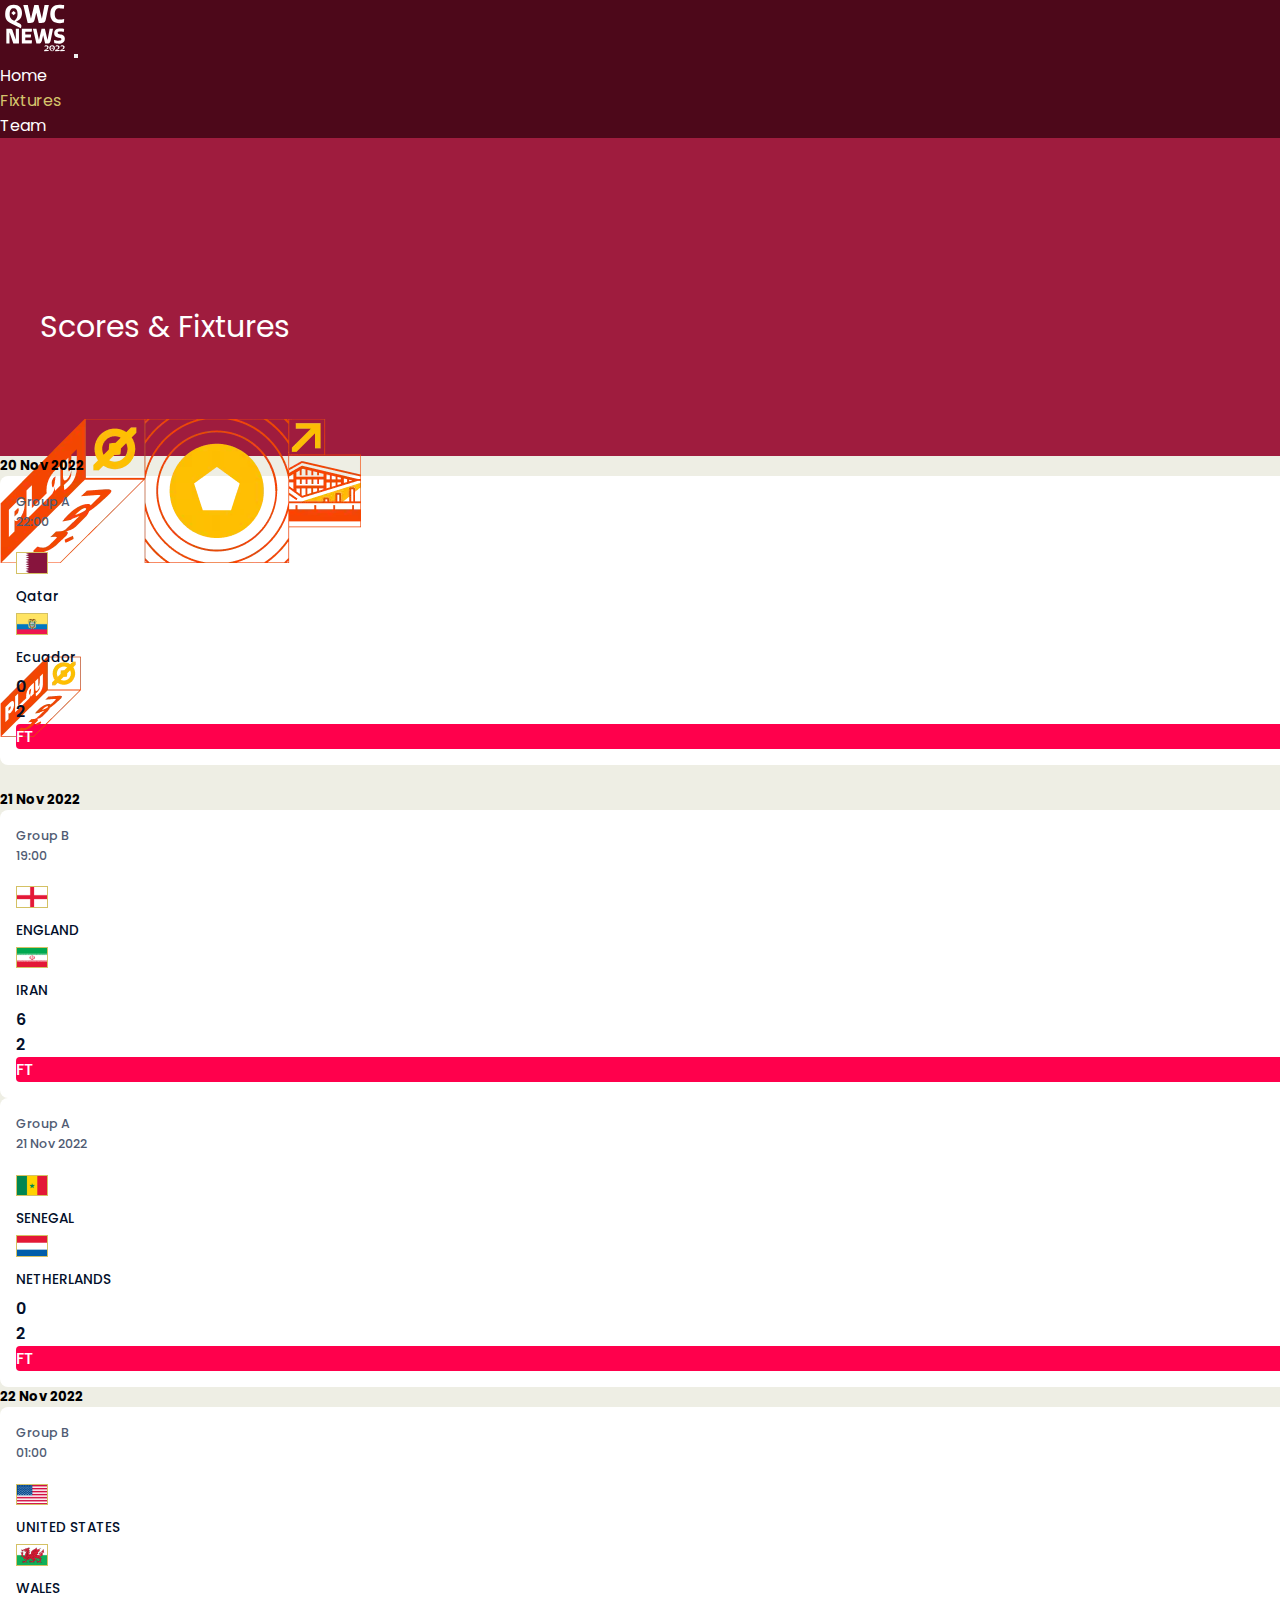
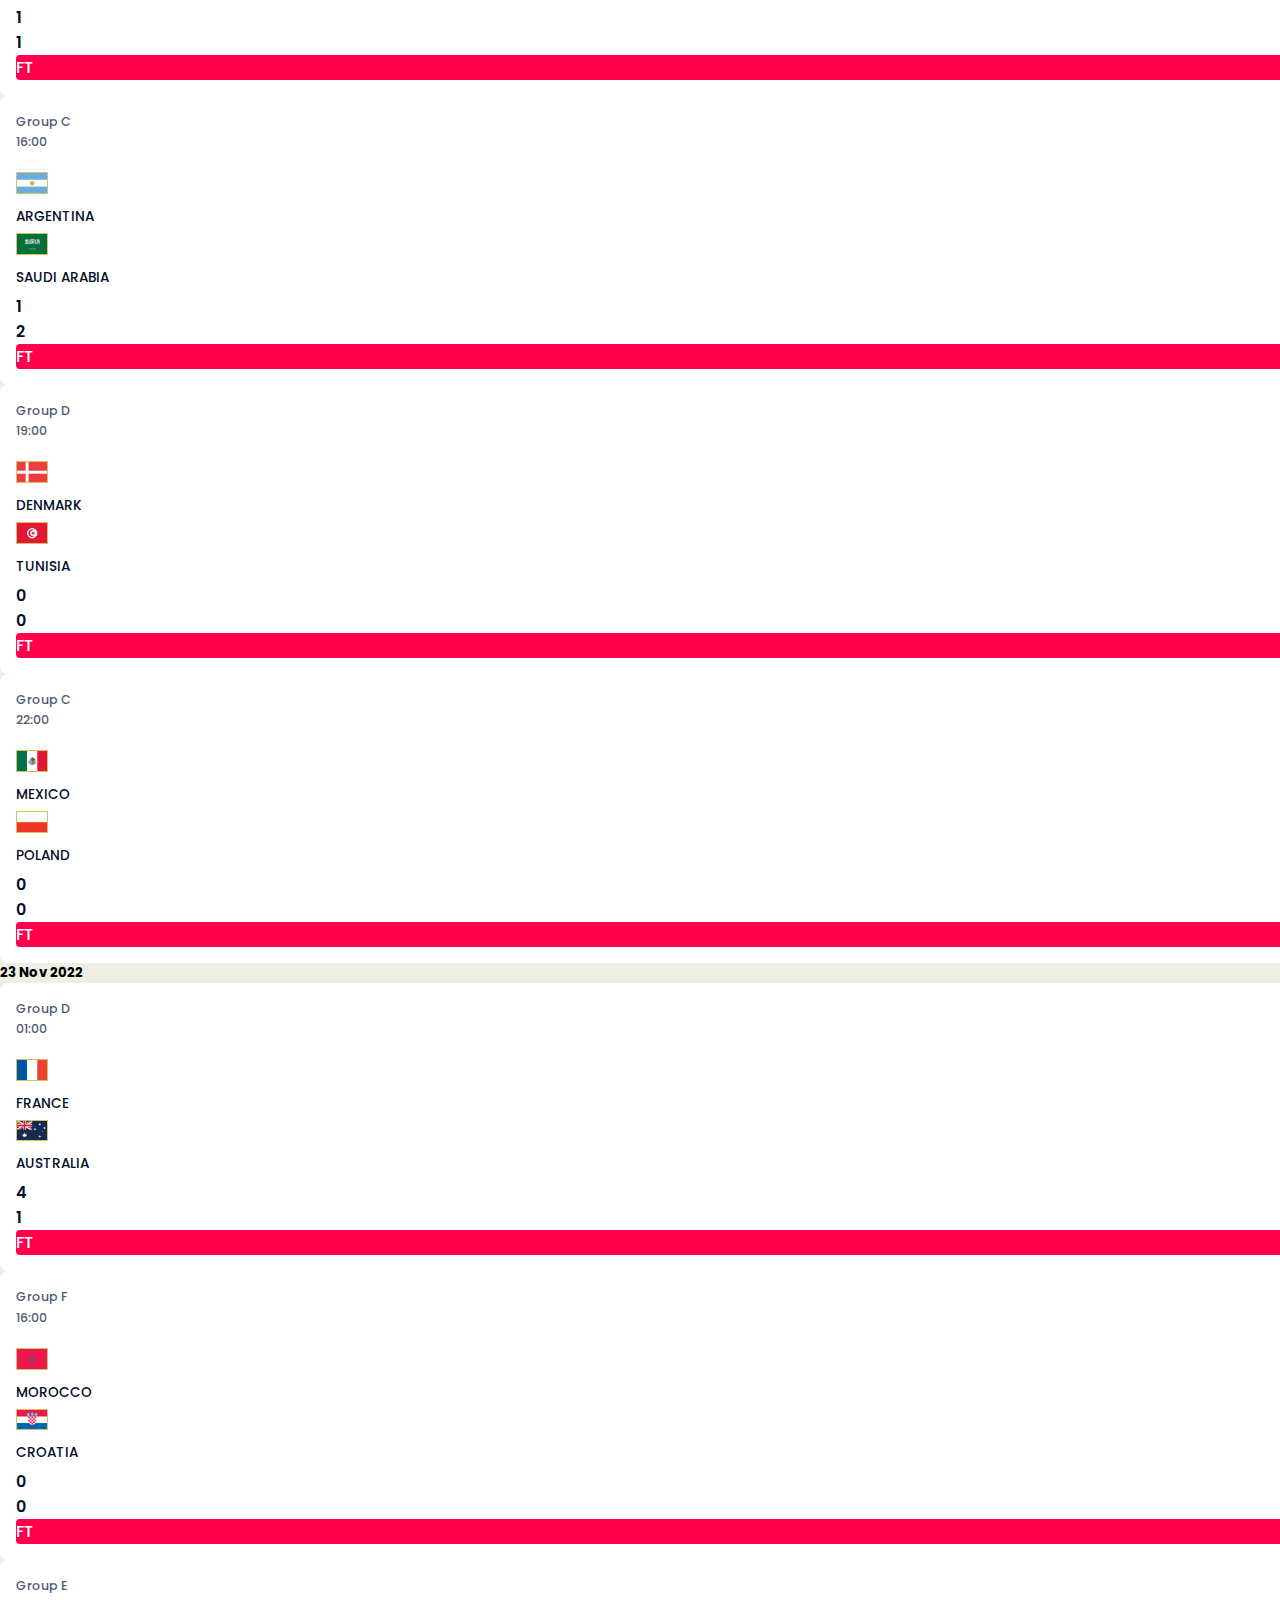
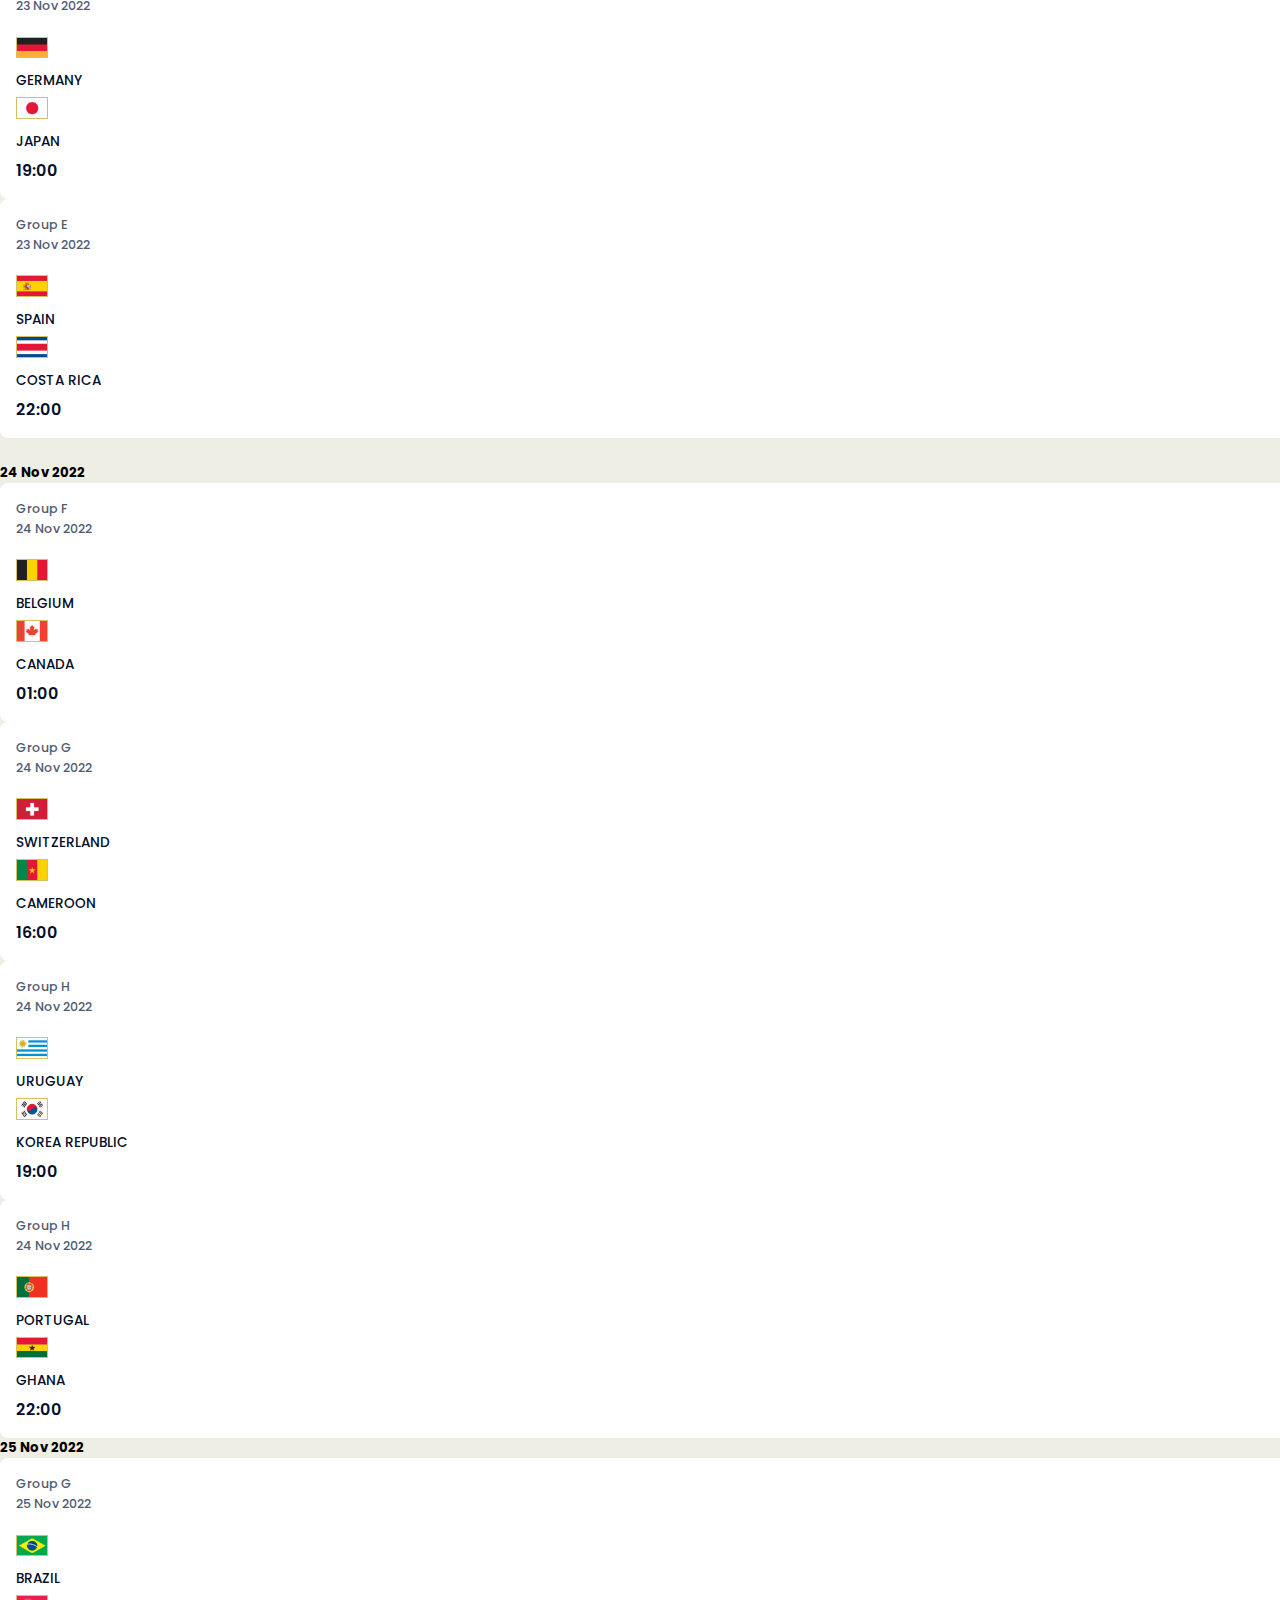
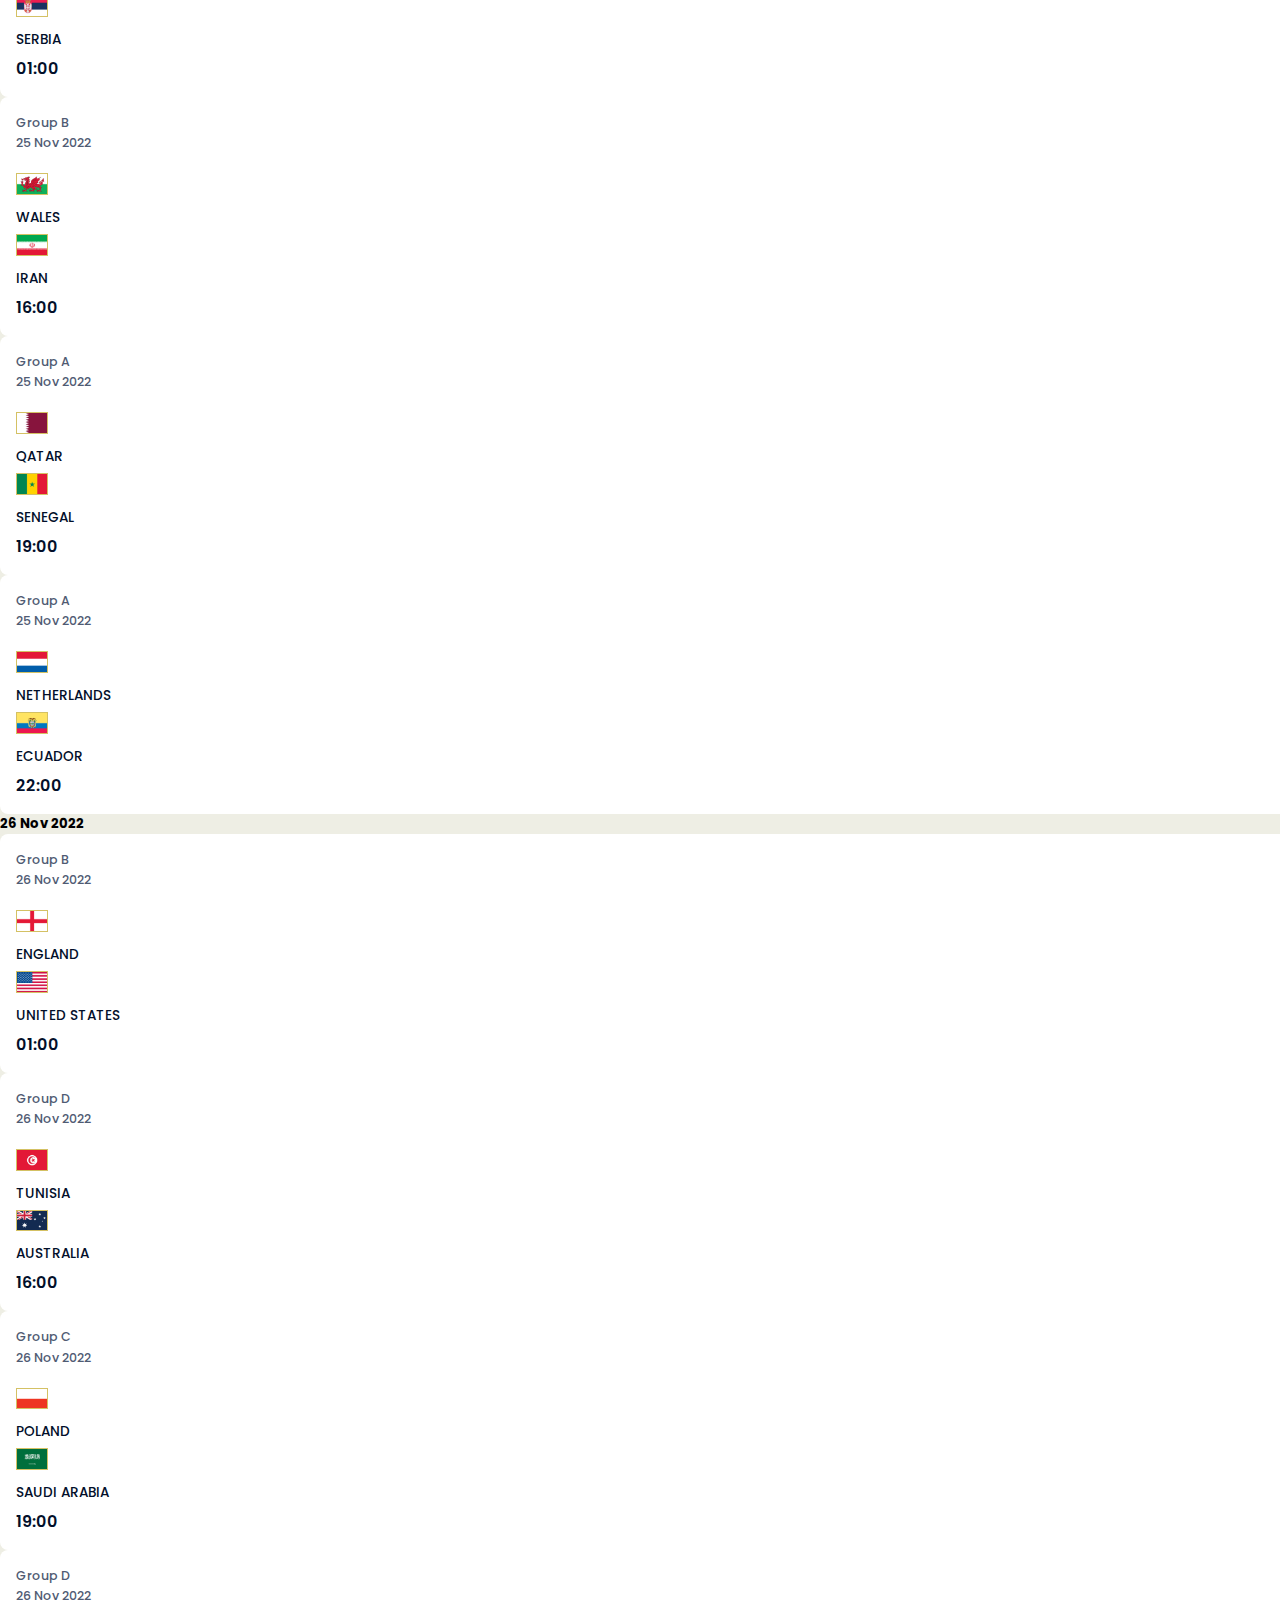
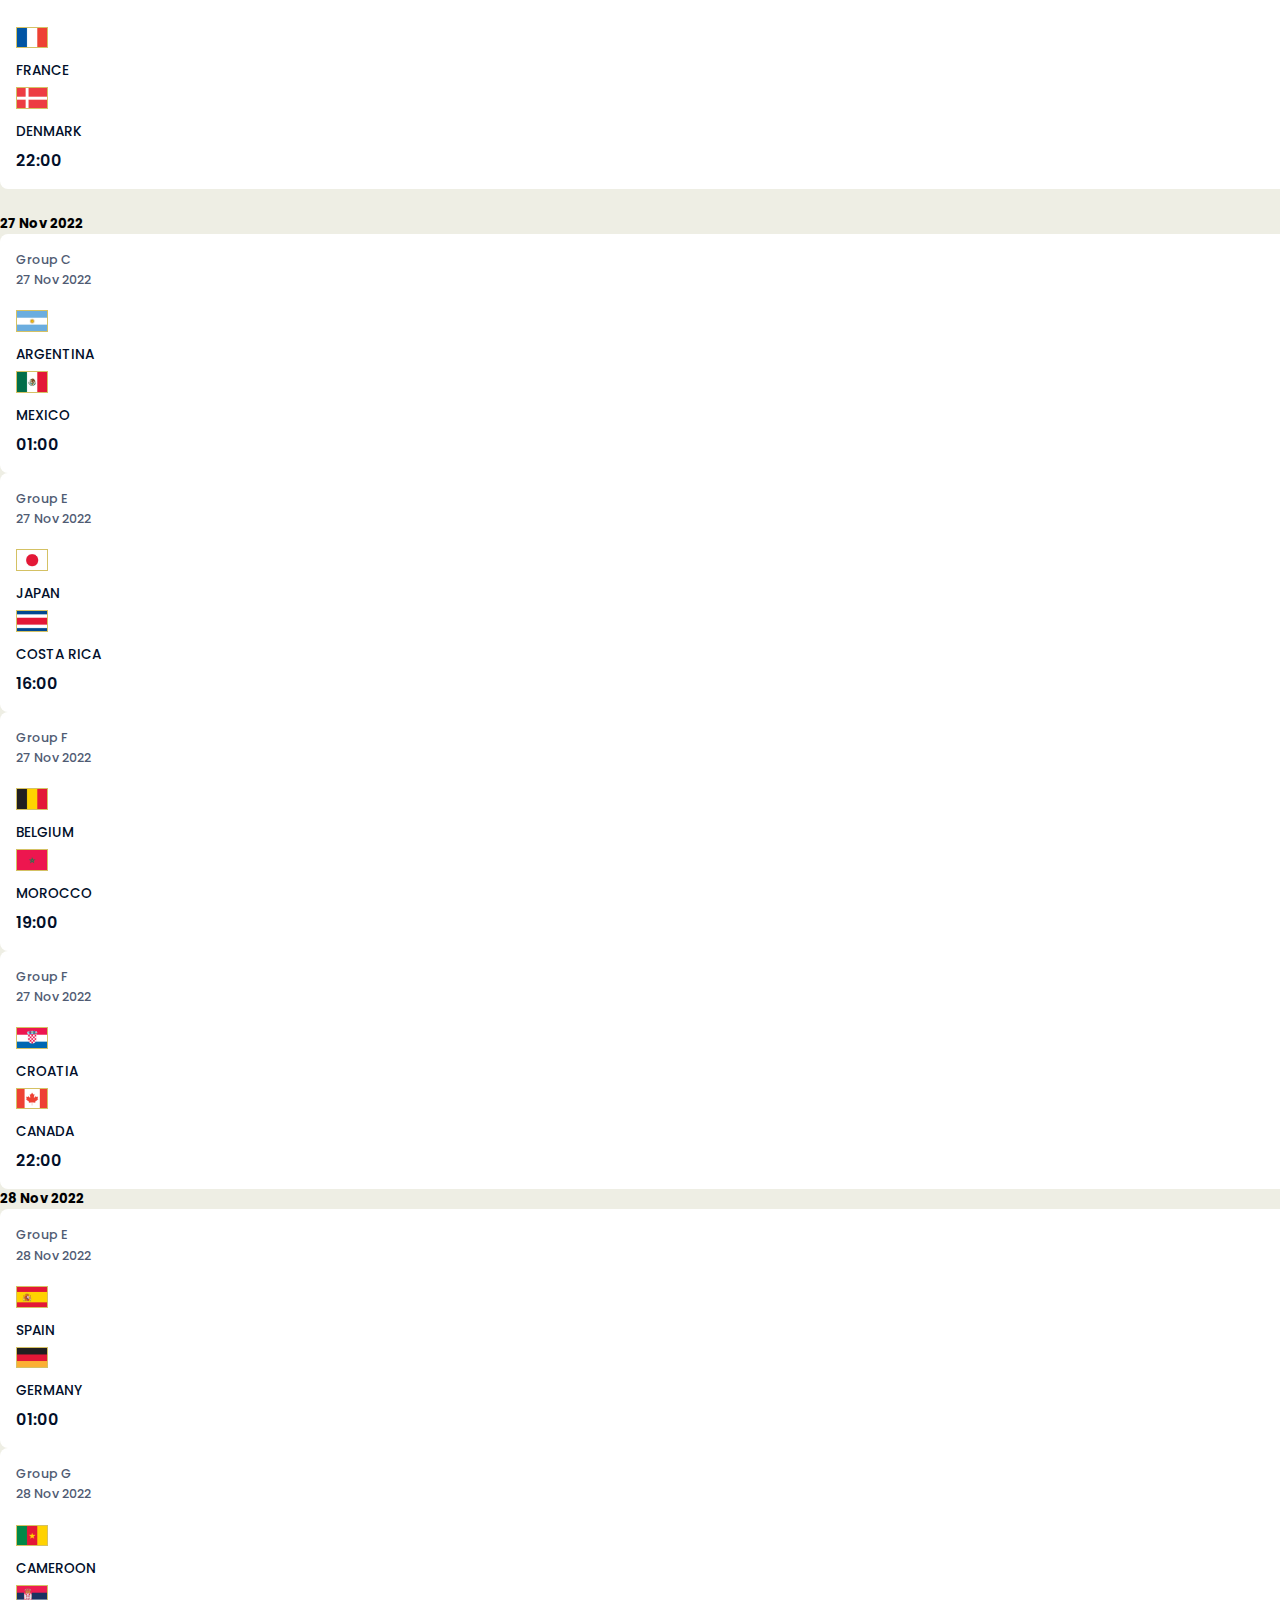
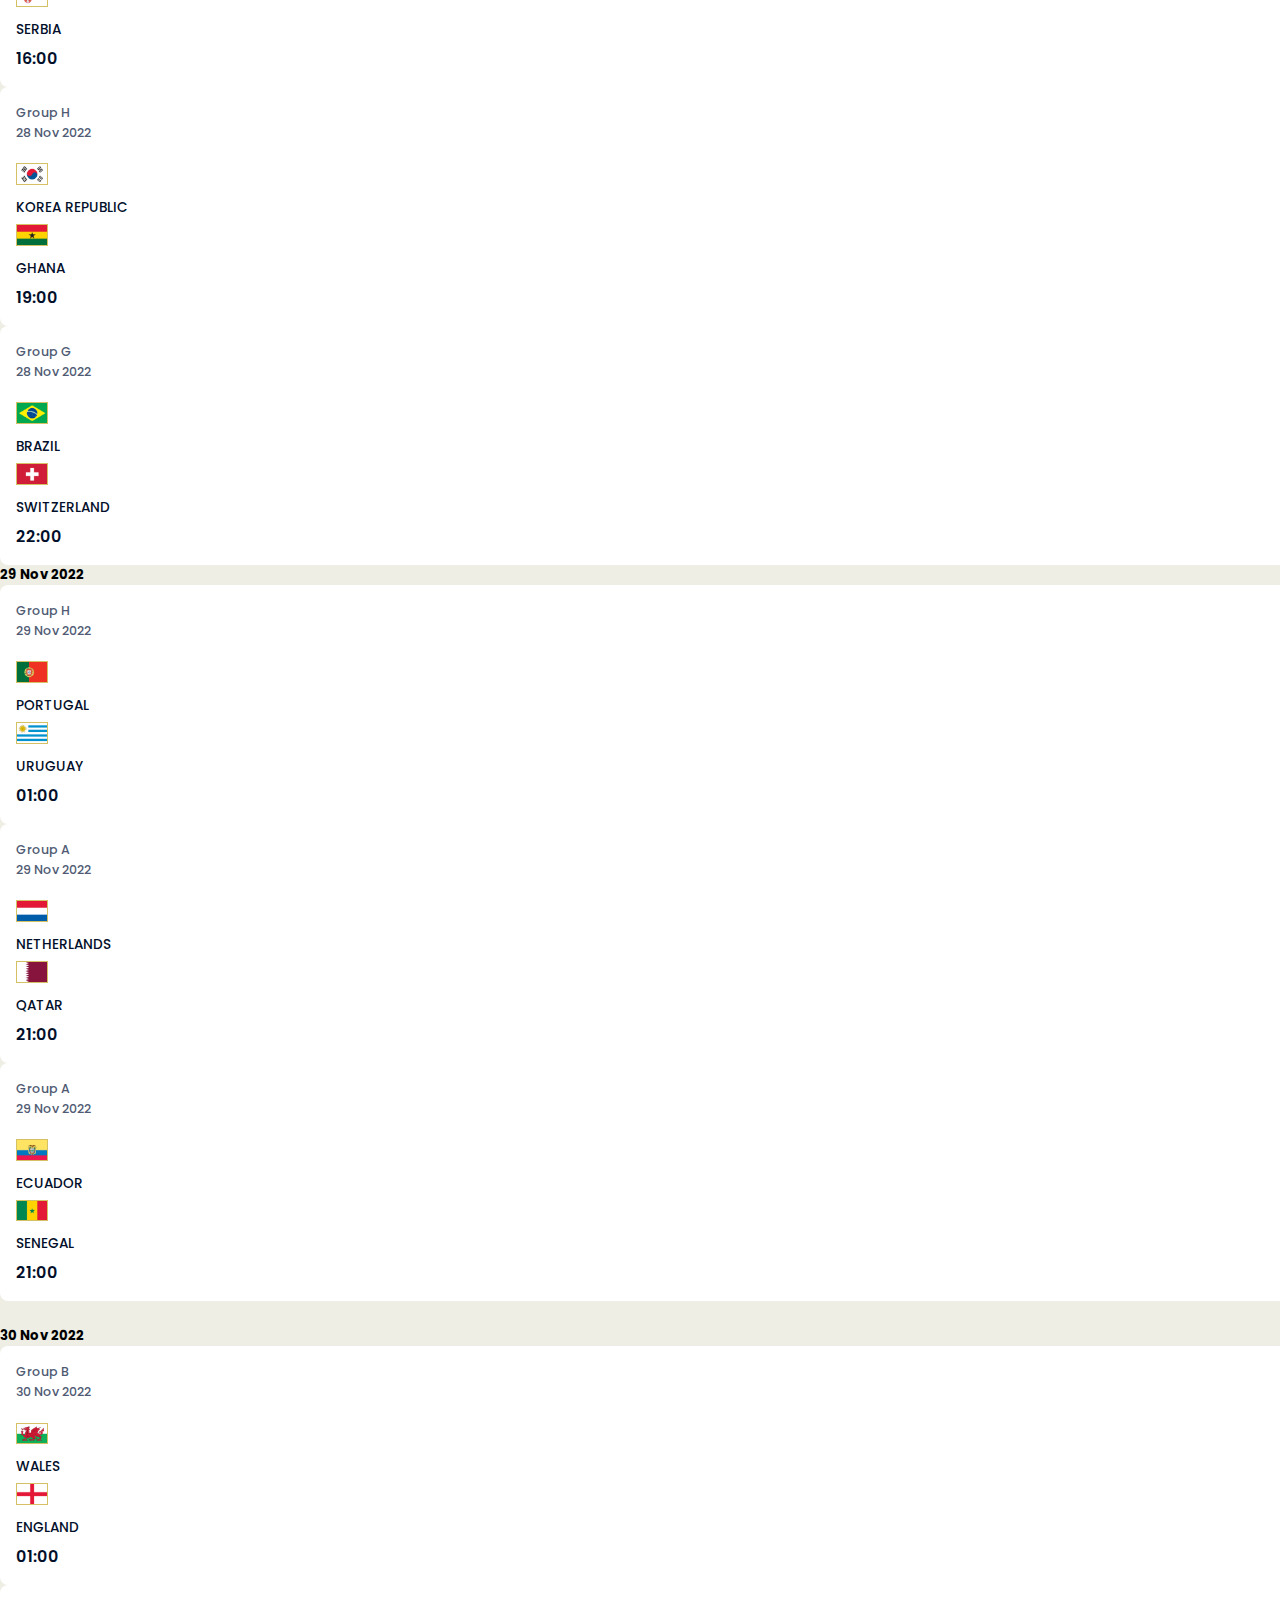
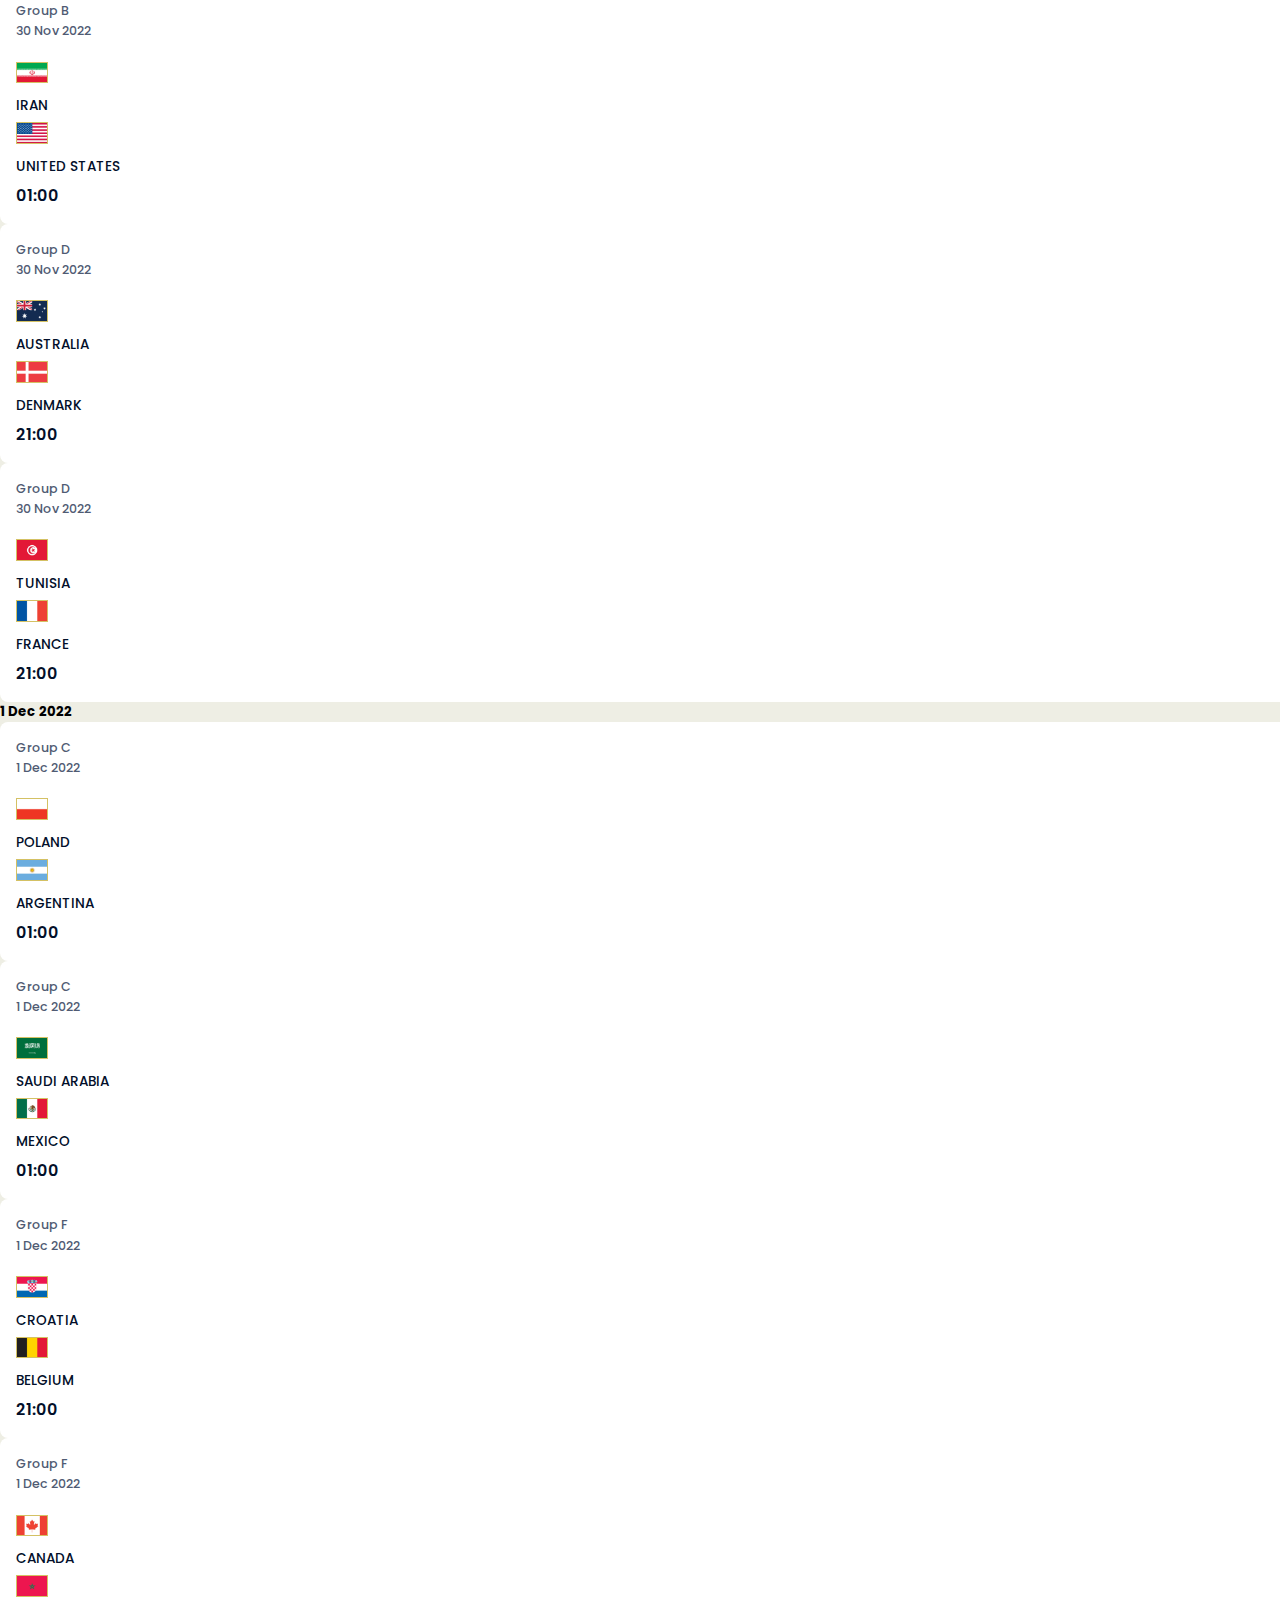
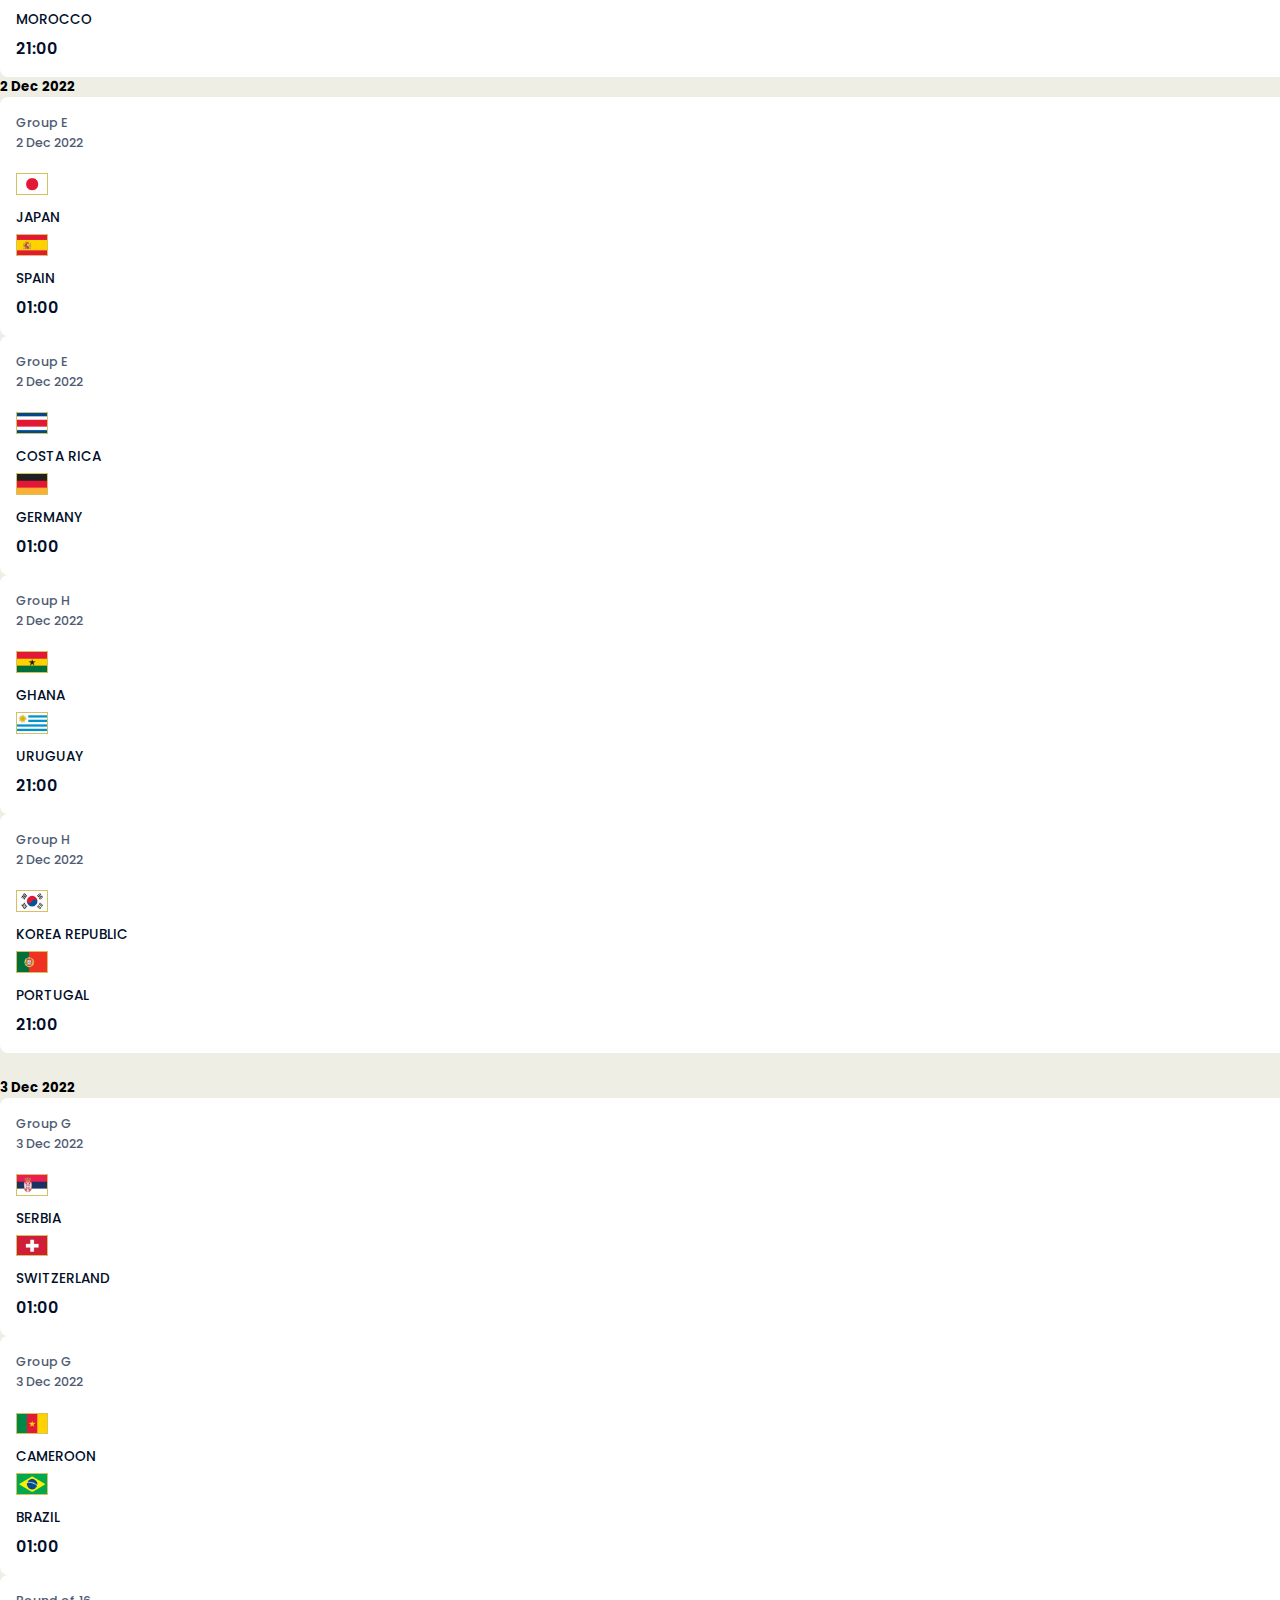
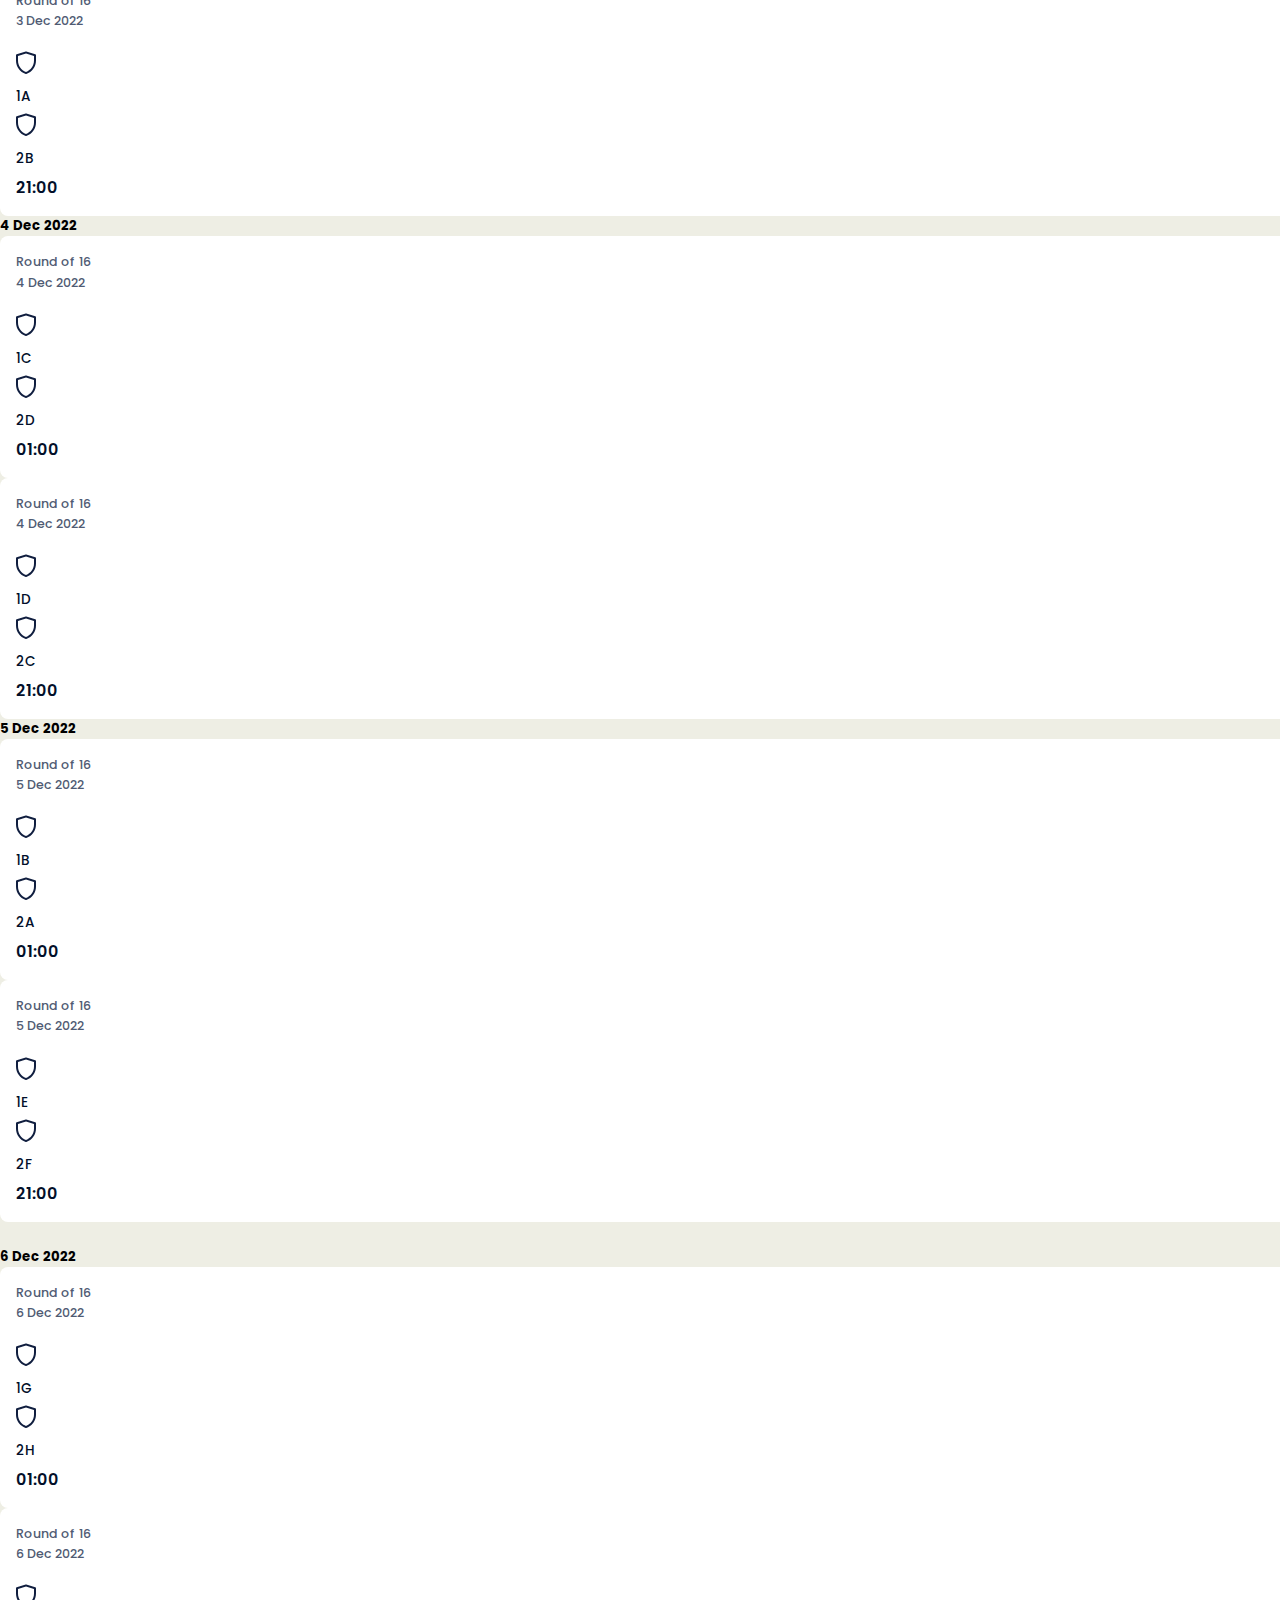
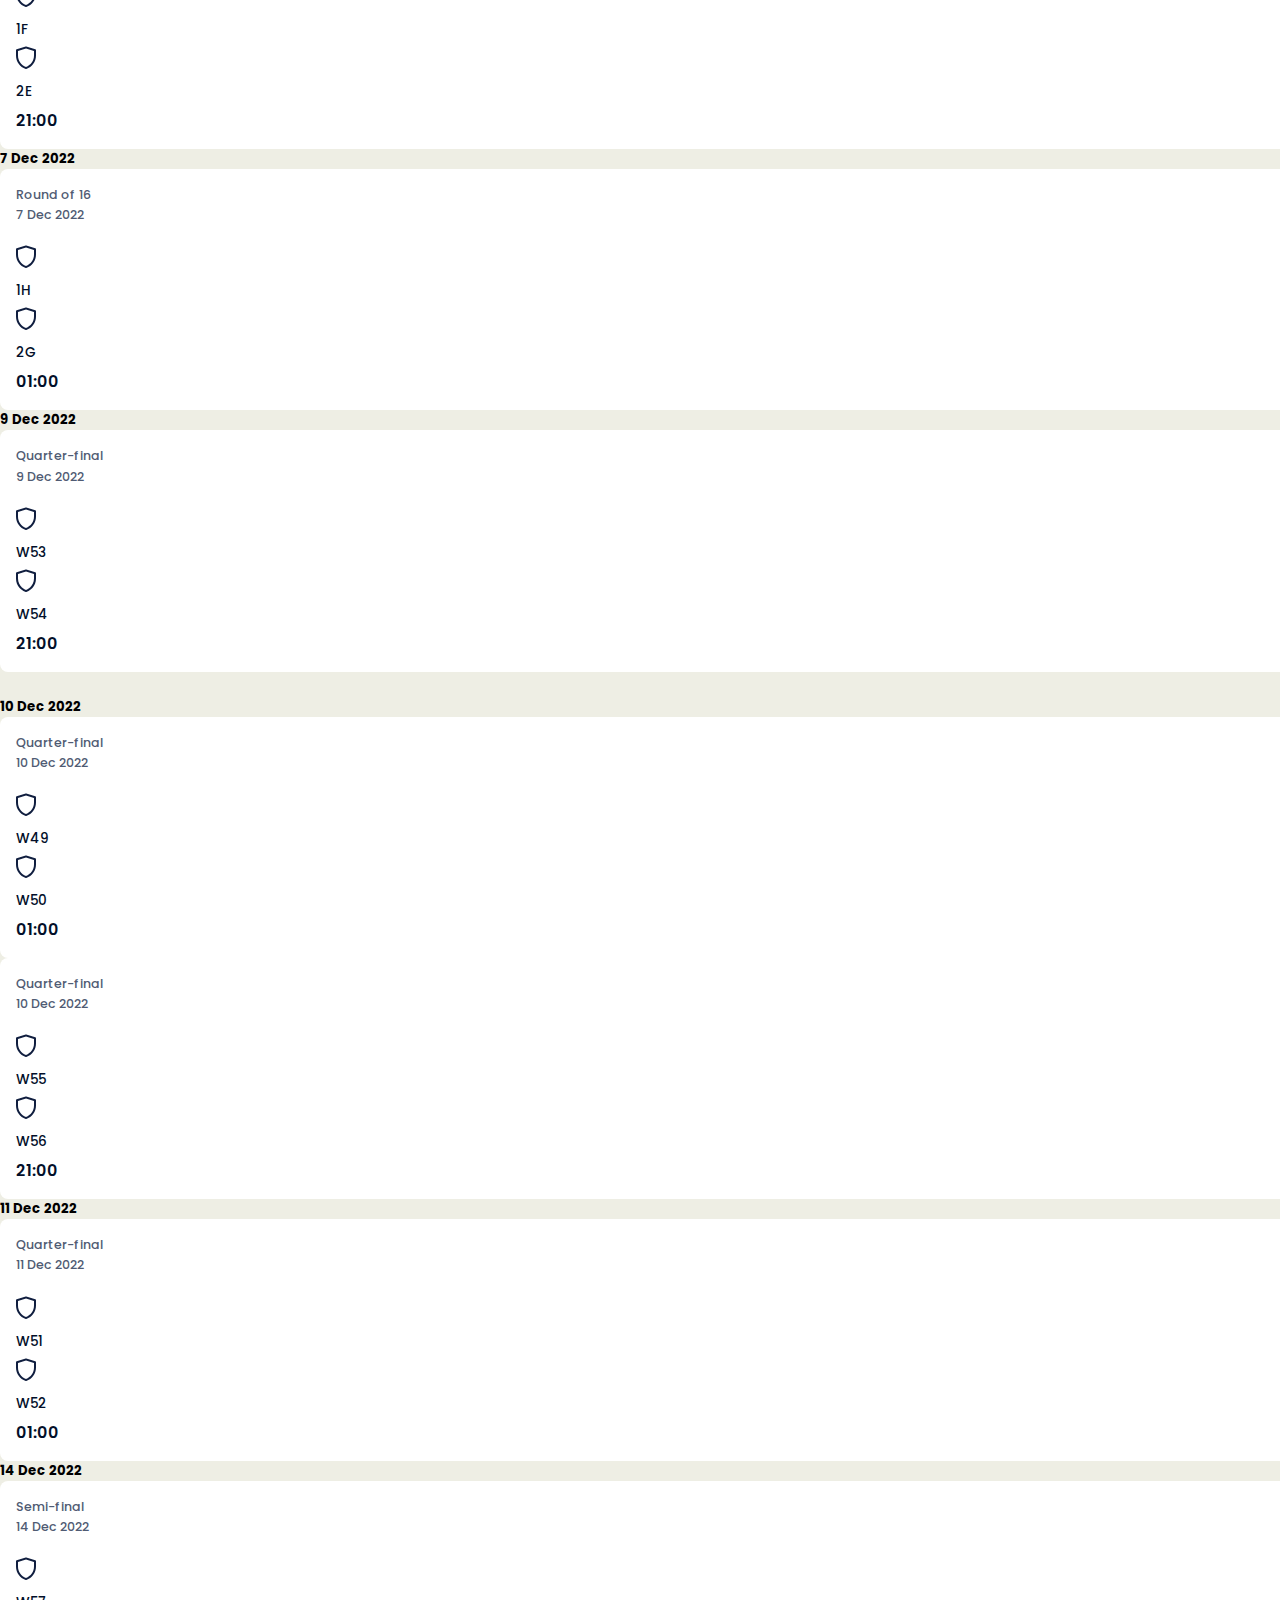
==== commit fd88d1fd: "add some file" ====
--- a/fixtures.html
+++ b/fixtures.html
@@ -5,15 +5,16 @@
     <meta http-equiv="X-UA-Compatible" content="IE=edge">
     <meta name="viewport" content="width=device-width, initial-scale=1.0">
     <title>Fixtures | QWC News</title>
+    <link rel="shortcut icon" href="images/logo/header_logo.png" type="image/x-icon">
     <!-- CSS only -->
     <link href="https://cdn.jsdelivr.net/npm/bootstrap@5.2.2/dist/css/bootstrap.min.css" rel="stylesheet" integrity="sha384-Zenh87qX5JnK2Jl0vWa8Ck2rdkQ2Bzep5IDxbcnCeuOxjzrPF/et3URy9Bv1WTRi" crossorigin="anonymous">
     <link rel="stylesheet" href="css/style.css">
 </head>
 <body>
     <!-- ----Navbar Start---- -->
-    <nav class="navbar navbar-expand-lg bg-light fixed-top">
+    <nav class="navbar navbar-dark navbar-expand-lg bg-light fixed-top">
         <div class="container">
-            <a class="navbar-brand" href="#">
+            <a class="navbar-brand" href="index.html">
                 <img class="img-fluid header_img" src="images/logo/header_logo_white.svg" alt="">
             </a>
           <button class="navbar-toggler" type="button" data-bs-toggle="collapse" data-bs-target="#navbarNavDropdown" aria-controls="navbarNavDropdown" aria-expanded="false" aria-label="Toggle navigation">
@@ -72,7 +73,7 @@
             <div class="col-md-6 col-12 pt-5 px-3">
                 <h5>20 Nov 2022</h5>
                 <div class="mx-auto">
-                    <a class="fixture_hover" href="">
+                    <a class="fixture_hover" href="results/qat-vs-ecu.html">
                         <div class="upcomming_match d-flex align-items-center justify-content-center pt-4">
                             <div class="w-100 d-flex align-items-center ">
                                 <div class="fixture_match_card">
@@ -320,7 +321,7 @@
                                     <div class="match_card_matchCardInfo">
                                         <div class="d-flex justify-content-between">
                                             <div>Group D</div>
-                                            <div>22 Nov 2022</div>
+                                            <div>19:00</div>
                                         </div>
                                         <div><br></div>
                                     </div>
@@ -343,7 +344,13 @@
                                                 </div>
                                             </div>
                                         </div>
-                                        <div class="match_card_matchCardTime d-flex align-items-center">19:00</div>
+                                        <div>
+                                            <div class="match_card_matchCardTime d-flex align-items-center">0</div>
+                                            <div class="match_card_matchCardTime d-flex align-items-center pt-2">0</div>
+                                        </div>
+                                    </div>
+                                    <div class="d-flex justify-content-center">
+                                        <div class="match_card_fullTime px-1">FT</div>
                                     </div>
                                 </div>
                             </div>
@@ -360,7 +367,7 @@
                                     <div class="match_card_matchCardInfo">
                                         <div class="d-flex justify-content-between">
                                             <div>Group C</div>
-                                            <div>22 Nov 2022</div>
+                                            <div>22:00</div>
                                         </div>
                                         <div><br></div>
                                     </div>
@@ -383,18 +390,20 @@
                                                 </div>
                                             </div>
                                         </div>
-                                        <div class="match_card_matchCardTime d-flex align-items-center">22:00</div>
-                                    </div>
-                                </div>
-                            </div>
-                        </div>
-                    </a>
-                </div>
-            </div>
-            <!-- <div class="schedule_banner py-5">
-                <img src="images/banner/schedule-banner-kvg-1160x68.svg" alt="" class="img-fluid">
-            </div> -->
-        </div>
+                                        <div>
+                                            <div class="match_card_matchCardTime d-flex align-items-center">0</div>
+                                            <div class="match_card_matchCardTime d-flex align-items-center pt-2">0</div>
+                                        </div>
+                                    </div>
+                                    <div class="d-flex justify-content-center">
+                                        <div class="match_card_fullTime px-1">FT</div>
+                                    </div>
+                                </div>
+                            </div>
+                        </div>
+                    </a>
+                </div>
+            </div>
         
         <div class="row pt-5">
             <h5>23 Nov 2022</h5>
@@ -407,7 +416,7 @@
                                     <div class="match_card_matchCardInfo">
                                         <div class="d-flex justify-content-between">
                                             <div>Group D</div>
-                                            <div>23 Nov 2022</div>
+                                            <div>01:00</div>
                                         </div>
                                         <div><br></div>
                                     </div>
@@ -430,7 +439,13 @@
                                                 </div>
                                             </div>
                                         </div>
-                                        <div class="match_card_matchCardTime d-flex align-items-center">01:00</div>
+                                        <div>
+                                            <div class="match_card_matchCardTime d-flex align-items-center">4</div>
+                                            <div class="match_card_matchCardTime d-flex align-items-center pt-2">1</div>
+                                        </div>
+                                    </div>
+                                    <div class="d-flex justify-content-center">
+                                        <div class="match_card_fullTime px-1">FT</div>
                                     </div>
                                 </div>
                             </div>
@@ -447,7 +462,7 @@
                                     <div class="match_card_matchCardInfo">
                                         <div class="d-flex justify-content-between">
                                             <div>Group F</div>
-                                            <div>23 Nov 2022</div>
+                                            <div>16:00</div>
                                         </div>
                                         <div><br></div>
                                     </div>
@@ -470,7 +485,13 @@
                                                 </div>
                                             </div>
                                         </div>
-                                        <div class="match_card_matchCardTime d-flex align-items-center">16:00</div>
+                                        <div>
+                                            <div class="match_card_matchCardTime d-flex align-items-center">0</div>
+                                            <div class="match_card_matchCardTime d-flex align-items-center pt-2">0</div>
+                                        </div>
+                                    </div>
+                                    <div class="d-flex justify-content-center">
+                                        <div class="match_card_fullTime px-1">FT</div>
                                     </div>
                                 </div>
                             </div>
@@ -511,7 +532,14 @@
                                             </div>
                                         </div>
                                         <div class="match_card_matchCardTime d-flex align-items-center">19:00</div>
-                                    </div>
+                                        <!-- <div>
+                                            <div class="match_card_matchCardTime d-flex align-items-center">6</div>
+                                            <div class="match_card_matchCardTime d-flex align-items-center pt-2">2</div>
+                                        </div> -->
+                                    </div>
+                                    <!-- <div class="d-flex justify-content-center">
+                                        <div class="match_card_fullTime px-1">FT</div>
+                                    </div> -->
                                 </div>
                             </div>
                         </div>
@@ -535,7 +563,7 @@
                                         <div>
                                             <div class="match_card_team d-flex align-items-center">
                                                 <div class="match_card_teamLogo">
-                                                    <img src="images/team_flags/ESP.JPG" class="img-fluid fixture_team_flag" alt="">
+                                                    <img src="images/team_flags/ESP.jpg" class="img-fluid fixture_team_flag" alt="">
                                                 </div>
                                                 <div class="match_card_teamName">
                                                     <span class="px-1">SPAIN</span>
@@ -551,7 +579,14 @@
                                             </div>
                                         </div>
                                         <div class="match_card_matchCardTime d-flex align-items-center">22:00</div>
-                                    </div>
+                                        <!-- <div>
+                                            <div class="match_card_matchCardTime d-flex align-items-center">6</div>
+                                            <div class="match_card_matchCardTime d-flex align-items-center pt-2">2</div>
+                                        </div> -->
+                                    </div>
+                                    <!-- <div class="d-flex justify-content-center">
+                                        <div class="match_card_fullTime px-1">FT</div>
+                                    </div> -->
                                 </div>
                             </div>
                         </div>
@@ -598,7 +633,14 @@
                                             </div>
                                         </div>
                                         <div class="match_card_matchCardTime d-flex align-items-center">01:00</div>
-                                    </div>
+                                        <!-- <div>
+                                            <div class="match_card_matchCardTime d-flex align-items-center">6</div>
+                                            <div class="match_card_matchCardTime d-flex align-items-center pt-2">2</div>
+                                        </div> -->
+                                    </div>
+                                    <!-- <div class="d-flex justify-content-center">
+                                        <div class="match_card_fullTime px-1">FT</div>
+                                    </div> -->
                                 </div>
                             </div>
                         </div>
@@ -638,7 +680,14 @@
                                             </div>
                                         </div>
                                         <div class="match_card_matchCardTime d-flex align-items-center">16:00</div>
-                                    </div>
+                                        <!-- <div>
+                                            <div class="match_card_matchCardTime d-flex align-items-center">6</div>
+                                            <div class="match_card_matchCardTime d-flex align-items-center pt-2">2</div>
+                                        </div> -->
+                                    </div>
+                                    <!-- <div class="d-flex justify-content-center">
+                                        <div class="match_card_fullTime px-1">FT</div>
+                                    </div> -->
                                 </div>
                             </div>
                         </div>
@@ -678,7 +727,14 @@
                                             </div>
                                         </div>
                                         <div class="match_card_matchCardTime d-flex align-items-center">19:00</div>
-                                    </div>
+                                        <!-- <div>
+                                            <div class="match_card_matchCardTime d-flex align-items-center">6</div>
+                                            <div class="match_card_matchCardTime d-flex align-items-center pt-2">2</div>
+                                        </div> -->
+                                    </div>
+                                    <!-- <div class="d-flex justify-content-center">
+                                        <div class="match_card_fullTime px-1">FT</div>
+                                    </div> -->
                                 </div>
                             </div>
                         </div>
@@ -718,7 +774,14 @@
                                             </div>
                                         </div>
                                         <div class="match_card_matchCardTime d-flex align-items-center">22:00</div>
-                                    </div>
+                                        <!-- <div>
+                                            <div class="match_card_matchCardTime d-flex align-items-center">6</div>
+                                            <div class="match_card_matchCardTime d-flex align-items-center pt-2">2</div>
+                                        </div> -->
+                                    </div>
+                                    <!-- <div class="d-flex justify-content-center">
+                                        <div class="match_card_fullTime px-1">FT</div>
+                                    </div> -->
                                 </div>
                             </div>
                         </div>
@@ -762,7 +825,14 @@
                                             </div>
                                         </div>
                                         <div class="match_card_matchCardTime d-flex align-items-center">01:00</div>
-                                    </div>
+                                        <!-- <div>
+                                            <div class="match_card_matchCardTime d-flex align-items-center">6</div>
+                                            <div class="match_card_matchCardTime d-flex align-items-center pt-2">2</div>
+                                        </div> -->
+                                    </div>
+                                    <!-- <div class="d-flex justify-content-center">
+                                        <div class="match_card_fullTime px-1">FT</div>
+                                    </div> -->
                                 </div>
                             </div>
                         </div>
@@ -802,7 +872,14 @@
                                             </div>
                                         </div>
                                         <div class="match_card_matchCardTime d-flex align-items-center">16:00</div>
-                                    </div>
+                                        <!-- <div>
+                                            <div class="match_card_matchCardTime d-flex align-items-center">6</div>
+                                            <div class="match_card_matchCardTime d-flex align-items-center pt-2">2</div>
+                                        </div> -->
+                                    </div>
+                                    <!-- <div class="d-flex justify-content-center">
+                                        <div class="match_card_fullTime px-1">FT</div>
+                                    </div> -->
                                 </div>
                             </div>
                         </div>
@@ -842,7 +919,14 @@
                                             </div>
                                         </div>
                                         <div class="match_card_matchCardTime d-flex align-items-center">19:00</div>
-                                    </div>
+                                        <!-- <div>
+                                            <div class="match_card_matchCardTime d-flex align-items-center">6</div>
+                                            <div class="match_card_matchCardTime d-flex align-items-center pt-2">2</div>
+                                        </div> -->
+                                    </div>
+                                    <!-- <div class="d-flex justify-content-center">
+                                        <div class="match_card_fullTime px-1">FT</div>
+                                    </div> -->
                                 </div>
                             </div>
                         </div>
@@ -882,7 +966,14 @@
                                             </div>
                                         </div>
                                         <div class="match_card_matchCardTime d-flex align-items-center">22:00</div>
-                                    </div>
+                                        <!-- <div>
+                                            <div class="match_card_matchCardTime d-flex align-items-center">6</div>
+                                            <div class="match_card_matchCardTime d-flex align-items-center pt-2">2</div>
+                                        </div> -->
+                                    </div>
+                                    <!-- <div class="d-flex justify-content-center">
+                                        <div class="match_card_fullTime px-1">FT</div>
+                                    </div> -->
                                 </div>
                             </div>
                         </div>
@@ -926,7 +1017,14 @@
                                             </div>
                                         </div>
                                         <div class="match_card_matchCardTime d-flex align-items-center">01:00</div>
-                                    </div>
+                                        <!-- <div>
+                                            <div class="match_card_matchCardTime d-flex align-items-center">6</div>
+                                            <div class="match_card_matchCardTime d-flex align-items-center pt-2">2</div>
+                                        </div> -->
+                                    </div>
+                                    <!-- <div class="d-flex justify-content-center">
+                                        <div class="match_card_fullTime px-1">FT</div>
+                                    </div> -->
                                 </div>
                             </div>
                         </div>
@@ -966,7 +1064,14 @@
                                             </div>
                                         </div>
                                         <div class="match_card_matchCardTime d-flex align-items-center">16:00</div>
-                                    </div>
+                                        <!-- <div>
+                                            <div class="match_card_matchCardTime d-flex align-items-center">6</div>
+                                            <div class="match_card_matchCardTime d-flex align-items-center pt-2">2</div>
+                                        </div> -->
+                                    </div>
+                                    <!-- <div class="d-flex justify-content-center">
+                                        <div class="match_card_fullTime px-1">FT</div>
+                                    </div> -->
                                 </div>
                             </div>
                         </div>
@@ -1006,7 +1111,14 @@
                                             </div>
                                         </div>
                                         <div class="match_card_matchCardTime d-flex align-items-center">19:00</div>
-                                    </div>
+                                        <!-- <div>
+                                            <div class="match_card_matchCardTime d-flex align-items-center">6</div>
+                                            <div class="match_card_matchCardTime d-flex align-items-center pt-2">2</div>
+                                        </div> -->
+                                    </div>
+                                    <!-- <div class="d-flex justify-content-center">
+                                        <div class="match_card_fullTime px-1">FT</div>
+                                    </div> -->
                                 </div>
                             </div>
                         </div>
@@ -1046,7 +1158,14 @@
                                             </div>
                                         </div>
                                         <div class="match_card_matchCardTime d-flex align-items-center">22:00</div>
-                                    </div>
+                                        <!-- <div>
+                                            <div class="match_card_matchCardTime d-flex align-items-center">6</div>
+                                            <div class="match_card_matchCardTime d-flex align-items-center pt-2">2</div>
+                                        </div> -->
+                                    </div>
+                                    <!-- <div class="d-flex justify-content-center">
+                                        <div class="match_card_fullTime px-1">FT</div>
+                                    </div> -->
                                 </div>
                             </div>
                         </div>
@@ -1093,7 +1212,14 @@
                                             </div>
                                         </div>
                                         <div class="match_card_matchCardTime d-flex align-items-center">01:00</div>
-                                    </div>
+                                        <!-- <div>
+                                            <div class="match_card_matchCardTime d-flex align-items-center">6</div>
+                                            <div class="match_card_matchCardTime d-flex align-items-center pt-2">2</div>
+                                        </div> -->
+                                    </div>
+                                    <!-- <div class="d-flex justify-content-center">
+                                        <div class="match_card_fullTime px-1">FT</div>
+                                    </div> -->
                                 </div>
                             </div>
                         </div>
@@ -1133,7 +1259,14 @@
                                             </div>
                                         </div>
                                         <div class="match_card_matchCardTime d-flex align-items-center">16:00</div>
-                                    </div>
+                                        <!-- <div>
+                                            <div class="match_card_matchCardTime d-flex align-items-center">6</div>
+                                            <div class="match_card_matchCardTime d-flex align-items-center pt-2">2</div>
+                                        </div> -->
+                                    </div>
+                                    <!-- <div class="d-flex justify-content-center">
+                                        <div class="match_card_fullTime px-1">FT</div>
+                                    </div> -->
                                 </div>
                             </div>
                         </div>
@@ -1173,7 +1306,14 @@
                                             </div>
                                         </div>
                                         <div class="match_card_matchCardTime d-flex align-items-center">19:00</div>
-                                    </div>
+                                        <!-- <div>
+                                            <div class="match_card_matchCardTime d-flex align-items-center">6</div>
+                                            <div class="match_card_matchCardTime d-flex align-items-center pt-2">2</div>
+                                        </div> -->
+                                    </div>
+                                    <!-- <div class="d-flex justify-content-center">
+                                        <div class="match_card_fullTime px-1">FT</div>
+                                    </div> -->
                                 </div>
                             </div>
                         </div>
@@ -1213,7 +1353,14 @@
                                             </div>
                                         </div>
                                         <div class="match_card_matchCardTime d-flex align-items-center">22:00</div>
-                                    </div>
+                                        <!-- <div>
+                                            <div class="match_card_matchCardTime d-flex align-items-center">6</div>
+                                            <div class="match_card_matchCardTime d-flex align-items-center pt-2">2</div>
+                                        </div> -->
+                                    </div>
+                                    <!-- <div class="d-flex justify-content-center">
+                                        <div class="match_card_fullTime px-1">FT</div>
+                                    </div> -->
                                 </div>
                             </div>
                         </div>
@@ -1257,7 +1404,14 @@
                                             </div>
                                         </div>
                                         <div class="match_card_matchCardTime d-flex align-items-center">01:00</div>
-                                    </div>
+                                        <!-- <div>
+                                            <div class="match_card_matchCardTime d-flex align-items-center">6</div>
+                                            <div class="match_card_matchCardTime d-flex align-items-center pt-2">2</div>
+                                        </div> -->
+                                    </div>
+                                    <!-- <div class="d-flex justify-content-center">
+                                        <div class="match_card_fullTime px-1">FT</div>
+                                    </div> -->
                                 </div>
                             </div>
                         </div>
@@ -1297,7 +1451,14 @@
                                             </div>
                                         </div>
                                         <div class="match_card_matchCardTime d-flex align-items-center">16:00</div>
-                                    </div>
+                                        <!-- <div>
+                                            <div class="match_card_matchCardTime d-flex align-items-center">6</div>
+                                            <div class="match_card_matchCardTime d-flex align-items-center pt-2">2</div>
+                                        </div> -->
+                                    </div>
+                                    <!-- <div class="d-flex justify-content-center">
+                                        <div class="match_card_fullTime px-1">FT</div>
+                                    </div> -->
                                 </div>
                             </div>
                         </div>
@@ -1337,7 +1498,14 @@
                                             </div>
                                         </div>
                                         <div class="match_card_matchCardTime d-flex align-items-center">19:00</div>
-                                    </div>
+                                        <!-- <div>
+                                            <div class="match_card_matchCardTime d-flex align-items-center">6</div>
+                                            <div class="match_card_matchCardTime d-flex align-items-center pt-2">2</div>
+                                        </div> -->
+                                    </div>
+                                    <!-- <div class="d-flex justify-content-center">
+                                        <div class="match_card_fullTime px-1">FT</div>
+                                    </div> -->
                                 </div>
                             </div>
                         </div>
@@ -1376,8 +1544,15 @@
                                                 </div>
                                             </div>
                                         </div>
-                                        <div class="match_card_matchCardTime d-flex align-items-center">122:00</div>
-                                    </div>
+                                        <div class="match_card_matchCardTime d-flex align-items-center">22:00</div>
+                                        <!-- <div>
+                                            <div class="match_card_matchCardTime d-flex align-items-center">6</div>
+                                            <div class="match_card_matchCardTime d-flex align-items-center pt-2">2</div>
+                                        </div> -->
+                                    </div>
+                                    <!-- <div class="d-flex justify-content-center">
+                                        <div class="match_card_fullTime px-1">FT</div>
+                                    </div> -->
                                 </div>
                             </div>
                         </div>
@@ -1421,7 +1596,14 @@
                                             </div>
                                         </div>
                                         <div class="match_card_matchCardTime d-flex align-items-center">01:00</div>
-                                    </div>
+                                        <!-- <div>
+                                            <div class="match_card_matchCardTime d-flex align-items-center">6</div>
+                                            <div class="match_card_matchCardTime d-flex align-items-center pt-2">2</div>
+                                        </div> -->
+                                    </div>
+                                    <!-- <div class="d-flex justify-content-center">
+                                        <div class="match_card_fullTime px-1">FT</div>
+                                    </div> -->
                                 </div>
                             </div>
                         </div>
@@ -1461,7 +1643,14 @@
                                             </div>
                                         </div>
                                         <div class="match_card_matchCardTime d-flex align-items-center">21:00</div>
-                                    </div>
+                                        <!-- <div>
+                                            <div class="match_card_matchCardTime d-flex align-items-center">6</div>
+                                            <div class="match_card_matchCardTime d-flex align-items-center pt-2">2</div>
+                                        </div> -->
+                                    </div>
+                                    <!-- <div class="d-flex justify-content-center">
+                                        <div class="match_card_fullTime px-1">FT</div>
+                                    </div> -->
                                 </div>
                             </div>
                         </div>
@@ -1501,7 +1690,14 @@
                                             </div>
                                         </div>
                                         <div class="match_card_matchCardTime d-flex align-items-center">21:00</div>
-                                    </div>
+                                        <!-- <div>
+                                            <div class="match_card_matchCardTime d-flex align-items-center">6</div>
+                                            <div class="match_card_matchCardTime d-flex align-items-center pt-2">2</div>
+                                        </div> -->
+                                    </div>
+                                    <!-- <div class="d-flex justify-content-center">
+                                        <div class="match_card_fullTime px-1">FT</div>
+                                    </div> -->
                                 </div>
                             </div>
                         </div>
@@ -1548,7 +1744,14 @@
                                             </div>
                                         </div>
                                         <div class="match_card_matchCardTime d-flex align-items-center">01:00</div>
-                                    </div>
+                                        <!-- <div>
+                                            <div class="match_card_matchCardTime d-flex align-items-center">6</div>
+                                            <div class="match_card_matchCardTime d-flex align-items-center pt-2">2</div>
+                                        </div> -->
+                                    </div>
+                                    <!-- <div class="d-flex justify-content-center">
+                                        <div class="match_card_fullTime px-1">FT</div>
+                                    </div> -->
                                 </div>
                             </div>
                         </div>
@@ -1588,7 +1791,14 @@
                                             </div>
                                         </div>
                                         <div class="match_card_matchCardTime d-flex align-items-center">01:00</div>
-                                    </div>
+                                        <!-- <div>
+                                            <div class="match_card_matchCardTime d-flex align-items-center">6</div>
+                                            <div class="match_card_matchCardTime d-flex align-items-center pt-2">2</div>
+                                        </div> -->
+                                    </div>
+                                    <!-- <div class="d-flex justify-content-center">
+                                        <div class="match_card_fullTime px-1">FT</div>
+                                    </div> -->
                                 </div>
                             </div>
                         </div>
@@ -1628,7 +1838,14 @@
                                             </div>
                                         </div>
                                         <div class="match_card_matchCardTime d-flex align-items-center">21:00</div>
-                                    </div>
+                                        <!-- <div>
+                                            <div class="match_card_matchCardTime d-flex align-items-center">6</div>
+                                            <div class="match_card_matchCardTime d-flex align-items-center pt-2">2</div>
+                                        </div> -->
+                                    </div>
+                                    <!-- <div class="d-flex justify-content-center">
+                                        <div class="match_card_fullTime px-1">FT</div>
+                                    </div> -->
                                 </div>
                             </div>
                         </div>
@@ -1668,7 +1885,14 @@
                                             </div>
                                         </div>
                                         <div class="match_card_matchCardTime d-flex align-items-center">21:00</div>
-                                    </div>
+                                        <!-- <div>
+                                            <div class="match_card_matchCardTime d-flex align-items-center">6</div>
+                                            <div class="match_card_matchCardTime d-flex align-items-center pt-2">2</div>
+                                        </div> -->
+                                    </div>
+                                    <!-- <div class="d-flex justify-content-center">
+                                        <div class="match_card_fullTime px-1">FT</div>
+                                    </div> -->
                                 </div>
                             </div>
                         </div>
@@ -1712,7 +1936,14 @@
                                             </div>
                                         </div>
                                         <div class="match_card_matchCardTime d-flex align-items-center">01:00</div>
-                                    </div>
+                                        <!-- <div>
+                                            <div class="match_card_matchCardTime d-flex align-items-center">6</div>
+                                            <div class="match_card_matchCardTime d-flex align-items-center pt-2">2</div>
+                                        </div> -->
+                                    </div>
+                                    <!-- <div class="d-flex justify-content-center">
+                                        <div class="match_card_fullTime px-1">FT</div>
+                                    </div> -->
                                 </div>
                             </div>
                         </div>
@@ -1752,7 +1983,14 @@
                                             </div>
                                         </div>
                                         <div class="match_card_matchCardTime d-flex align-items-center">01:00</div>
-                                    </div>
+                                        <!-- <div>
+                                            <div class="match_card_matchCardTime d-flex align-items-center">6</div>
+                                            <div class="match_card_matchCardTime d-flex align-items-center pt-2">2</div>
+                                        </div> -->
+                                    </div>
+                                    <!-- <div class="d-flex justify-content-center">
+                                        <div class="match_card_fullTime px-1">FT</div>
+                                    </div> -->
                                 </div>
                             </div>
                         </div>
@@ -1792,7 +2030,14 @@
                                             </div>
                                         </div>
                                         <div class="match_card_matchCardTime d-flex align-items-center">21:00</div>
-                                    </div>
+                                        <!-- <div>
+                                            <div class="match_card_matchCardTime d-flex align-items-center">6</div>
+                                            <div class="match_card_matchCardTime d-flex align-items-center pt-2">2</div>
+                                        </div> -->
+                                    </div>
+                                    <!-- <div class="d-flex justify-content-center">
+                                        <div class="match_card_fullTime px-1">FT</div>
+                                    </div> -->
                                 </div>
                             </div>
                         </div>
@@ -1832,7 +2077,14 @@
                                             </div>
                                         </div>
                                         <div class="match_card_matchCardTime d-flex align-items-center">21:00</div>
-                                    </div>
+                                        <!-- <div>
+                                            <div class="match_card_matchCardTime d-flex align-items-center">6</div>
+                                            <div class="match_card_matchCardTime d-flex align-items-center pt-2">2</div>
+                                        </div> -->
+                                    </div>
+                                    <!-- <div class="d-flex justify-content-center">
+                                        <div class="match_card_fullTime px-1">FT</div>
+                                    </div> -->
                                 </div>
                             </div>
                         </div>
@@ -1876,7 +2128,14 @@
                                             </div>
                                         </div>
                                         <div class="match_card_matchCardTime d-flex align-items-center">01:00</div>
-                                    </div>
+                                        <!-- <div>
+                                            <div class="match_card_matchCardTime d-flex align-items-center">6</div>
+                                            <div class="match_card_matchCardTime d-flex align-items-center pt-2">2</div>
+                                        </div> -->
+                                    </div>
+                                    <!-- <div class="d-flex justify-content-center">
+                                        <div class="match_card_fullTime px-1">FT</div>
+                                    </div> -->
                                 </div>
                             </div>
                         </div>
@@ -1916,7 +2175,14 @@
                                             </div>
                                         </div>
                                         <div class="match_card_matchCardTime d-flex align-items-center">01:00</div>
-                                    </div>
+                                        <!-- <div>
+                                            <div class="match_card_matchCardTime d-flex align-items-center">6</div>
+                                            <div class="match_card_matchCardTime d-flex align-items-center pt-2">2</div>
+                                        </div> -->
+                                    </div>
+                                    <!-- <div class="d-flex justify-content-center">
+                                        <div class="match_card_fullTime px-1">FT</div>
+                                    </div> -->
                                 </div>
                             </div>
                         </div>
@@ -1956,7 +2222,14 @@
                                             </div>
                                         </div>
                                         <div class="match_card_matchCardTime d-flex align-items-center">21:00</div>
-                                    </div>
+                                        <!-- <div>
+                                            <div class="match_card_matchCardTime d-flex align-items-center">6</div>
+                                            <div class="match_card_matchCardTime d-flex align-items-center pt-2">2</div>
+                                        </div> -->
+                                    </div>
+                                    <!-- <div class="d-flex justify-content-center">
+                                        <div class="match_card_fullTime px-1">FT</div>
+                                    </div> -->
                                 </div>
                             </div>
                         </div>
@@ -1996,7 +2269,14 @@
                                             </div>
                                         </div>
                                         <div class="match_card_matchCardTime d-flex align-items-center">21:00</div>
-                                    </div>
+                                        <!-- <div>
+                                            <div class="match_card_matchCardTime d-flex align-items-center">6</div>
+                                            <div class="match_card_matchCardTime d-flex align-items-center pt-2">2</div>
+                                        </div> -->
+                                    </div>
+                                    <!-- <div class="d-flex justify-content-center">
+                                        <div class="match_card_fullTime px-1">FT</div>
+                                    </div> -->
                                 </div>
                             </div>
                         </div>
@@ -2043,7 +2323,14 @@
                                             </div>
                                         </div>
                                         <div class="match_card_matchCardTime d-flex align-items-center">01:00</div>
-                                    </div>
+                                        <!-- <div>
+                                            <div class="match_card_matchCardTime d-flex align-items-center">6</div>
+                                            <div class="match_card_matchCardTime d-flex align-items-center pt-2">2</div>
+                                        </div> -->
+                                    </div>
+                                    <!-- <div class="d-flex justify-content-center">
+                                        <div class="match_card_fullTime px-1">FT</div>
+                                    </div> -->
                                 </div>
                             </div>
                         </div>
@@ -2083,7 +2370,14 @@
                                             </div>
                                         </div>
                                         <div class="match_card_matchCardTime d-flex align-items-center">01:00</div>
-                                    </div>
+                                        <!-- <div>
+                                            <div class="match_card_matchCardTime d-flex align-items-center">6</div>
+                                            <div class="match_card_matchCardTime d-flex align-items-center pt-2">2</div>
+                                        </div> -->
+                                    </div>
+                                    <!-- <div class="d-flex justify-content-center">
+                                        <div class="match_card_fullTime px-1">FT</div>
+                                    </div> -->
                                 </div>
                             </div>
                         </div>
@@ -2123,7 +2417,14 @@
                                             </div>
                                         </div>
                                         <div class="match_card_matchCardTime d-flex align-items-center">21:00</div>
-                                    </div>
+                                        <!-- <div>
+                                            <div class="match_card_matchCardTime d-flex align-items-center">6</div>
+                                            <div class="match_card_matchCardTime d-flex align-items-center pt-2">2</div>
+                                        </div> -->
+                                    </div>
+                                    <!-- <div class="d-flex justify-content-center">
+                                        <div class="match_card_fullTime px-1">FT</div>
+                                    </div> -->
                                 </div>
                             </div>
                         </div>
@@ -2167,7 +2468,14 @@
                                             </div>
                                         </div>
                                         <div class="match_card_matchCardTime d-flex align-items-center">01:00</div>
-                                    </div>
+                                        <!-- <div>
+                                            <div class="match_card_matchCardTime d-flex align-items-center">6</div>
+                                            <div class="match_card_matchCardTime d-flex align-items-center pt-2">2</div>
+                                        </div> -->
+                                    </div>
+                                    <!-- <div class="d-flex justify-content-center">
+                                        <div class="match_card_fullTime px-1">FT</div>
+                                    </div> -->
                                 </div>
                             </div>
                         </div>
@@ -2207,7 +2515,14 @@
                                             </div>
                                         </div>
                                         <div class="match_card_matchCardTime d-flex align-items-center">21:00</div>
-                                    </div>
+                                        <!-- <div>
+                                            <div class="match_card_matchCardTime d-flex align-items-center">6</div>
+                                            <div class="match_card_matchCardTime d-flex align-items-center pt-2">2</div>
+                                        </div> -->
+                                    </div>
+                                    <!-- <div class="d-flex justify-content-center">
+                                        <div class="match_card_fullTime px-1">FT</div>
+                                    </div> -->
                                 </div>
                             </div>
                         </div>
@@ -2251,7 +2566,14 @@
                                             </div>
                                         </div>
                                         <div class="match_card_matchCardTime d-flex align-items-center">01:00</div>
-                                    </div>
+                                        <!-- <div>
+                                            <div class="match_card_matchCardTime d-flex align-items-center">6</div>
+                                            <div class="match_card_matchCardTime d-flex align-items-center pt-2">2</div>
+                                        </div> -->
+                                    </div>
+                                    <!-- <div class="d-flex justify-content-center">
+                                        <div class="match_card_fullTime px-1">FT</div>
+                                    </div> -->
                                 </div>
                             </div>
                         </div>
@@ -2291,7 +2613,14 @@
                                             </div>
                                         </div>
                                         <div class="match_card_matchCardTime d-flex align-items-center">21:00</div>
-                                    </div>
+                                        <!-- <div>
+                                            <div class="match_card_matchCardTime d-flex align-items-center">6</div>
+                                            <div class="match_card_matchCardTime d-flex align-items-center pt-2">2</div>
+                                        </div> -->
+                                    </div>
+                                    <!-- <div class="d-flex justify-content-center">
+                                        <div class="match_card_fullTime px-1">FT</div>
+                                    </div> -->
                                 </div>
                             </div>
                         </div>
@@ -2338,7 +2667,14 @@
                                             </div>
                                         </div>
                                         <div class="match_card_matchCardTime d-flex align-items-center">01:00</div>
-                                    </div>
+                                        <!-- <div>
+                                            <div class="match_card_matchCardTime d-flex align-items-center">6</div>
+                                            <div class="match_card_matchCardTime d-flex align-items-center pt-2">2</div>
+                                        </div> -->
+                                    </div>
+                                    <!-- <div class="d-flex justify-content-center">
+                                        <div class="match_card_fullTime px-1">FT</div>
+                                    </div> -->
                                 </div>
                             </div>
                         </div>
@@ -2378,7 +2714,14 @@
                                             </div>
                                         </div>
                                         <div class="match_card_matchCardTime d-flex align-items-center">21:00</div>
-                                    </div>
+                                        <!-- <div>
+                                            <div class="match_card_matchCardTime d-flex align-items-center">6</div>
+                                            <div class="match_card_matchCardTime d-flex align-items-center pt-2">2</div>
+                                        </div> -->
+                                    </div>
+                                    <!-- <div class="d-flex justify-content-center">
+                                        <div class="match_card_fullTime px-1">FT</div>
+                                    </div> -->
                                 </div>
                             </div>
                         </div>
@@ -2422,7 +2765,14 @@
                                             </div>
                                         </div>
                                         <div class="match_card_matchCardTime d-flex align-items-center">01:00</div>
-                                    </div>
+                                        <!-- <div>
+                                            <div class="match_card_matchCardTime d-flex align-items-center">6</div>
+                                            <div class="match_card_matchCardTime d-flex align-items-center pt-2">2</div>
+                                        </div> -->
+                                    </div>
+                                    <!-- <div class="d-flex justify-content-center">
+                                        <div class="match_card_fullTime px-1">FT</div>
+                                    </div> -->
                                 </div>
                             </div>
                         </div>
@@ -2466,7 +2816,14 @@
                                             </div>
                                         </div>
                                         <div class="match_card_matchCardTime d-flex align-items-center">21:00</div>
-                                    </div>
+                                        <!-- <div>
+                                            <div class="match_card_matchCardTime d-flex align-items-center">6</div>
+                                            <div class="match_card_matchCardTime d-flex align-items-center pt-2">2</div>
+                                        </div> -->
+                                    </div>
+                                    <!-- <div class="d-flex justify-content-center">
+                                        <div class="match_card_fullTime px-1">FT</div>
+                                    </div> -->
                                 </div>
                             </div>
                         </div>
@@ -2513,7 +2870,14 @@
                                             </div>
                                         </div>
                                         <div class="match_card_matchCardTime d-flex align-items-center">01:00</div>
-                                    </div>
+                                        <!-- <div>
+                                            <div class="match_card_matchCardTime d-flex align-items-center">6</div>
+                                            <div class="match_card_matchCardTime d-flex align-items-center pt-2">2</div>
+                                        </div> -->
+                                    </div>
+                                    <!-- <div class="d-flex justify-content-center">
+                                        <div class="match_card_fullTime px-1">FT</div>
+                                    </div> -->
                                 </div>
                             </div>
                         </div>
@@ -2553,7 +2917,14 @@
                                             </div>
                                         </div>
                                         <div class="match_card_matchCardTime d-flex align-items-center">21:00</div>
-                                    </div>
+                                        <!-- <div>
+                                            <div class="match_card_matchCardTime d-flex align-items-center">6</div>
+                                            <div class="match_card_matchCardTime d-flex align-items-center pt-2">2</div>
+                                        </div> -->
+                                    </div>
+                                    <!-- <div class="d-flex justify-content-center">
+                                        <div class="match_card_fullTime px-1">FT</div>
+                                    </div> -->
                                 </div>
                             </div>
                         </div>
@@ -2597,7 +2968,14 @@
                                             </div>
                                         </div>
                                         <div class="match_card_matchCardTime d-flex align-items-center">01:00</div>
-                                    </div>
+                                        <!-- <div>
+                                            <div class="match_card_matchCardTime d-flex align-items-center">6</div>
+                                            <div class="match_card_matchCardTime d-flex align-items-center pt-2">2</div>
+                                        </div> -->
+                                    </div>
+                                    <!-- <div class="d-flex justify-content-center">
+                                        <div class="match_card_fullTime px-1">FT</div>
+                                    </div> -->
                                 </div>
                             </div>
                         </div>
@@ -2641,7 +3019,14 @@
                                             </div>
                                         </div>
                                         <div class="match_card_matchCardTime d-flex align-items-center">01:00</div>
-                                    </div>
+                                        <!-- <div>
+                                            <div class="match_card_matchCardTime d-flex align-items-center">6</div>
+                                            <div class="match_card_matchCardTime d-flex align-items-center pt-2">2</div>
+                                        </div> -->
+                                    </div>
+                                    <!-- <div class="d-flex justify-content-center">
+                                        <div class="match_card_fullTime px-1">FT</div>
+                                    </div> -->
                                 </div>
                             </div>
                         </div>
@@ -2688,7 +3073,14 @@
                                             </div>
                                         </div>
                                         <div class="match_card_matchCardTime d-flex align-items-center">01:00</div>
-                                    </div>
+                                        <!-- <div>
+                                            <div class="match_card_matchCardTime d-flex align-items-center">6</div>
+                                            <div class="match_card_matchCardTime d-flex align-items-center pt-2">2</div>
+                                        </div> -->
+                                    </div>
+                                    <!-- <div class="d-flex justify-content-center">
+                                        <div class="match_card_fullTime px-1">FT</div>
+                                    </div> -->
                                 </div>
                             </div>
                         </div>
@@ -2732,7 +3124,14 @@
                                             </div>
                                         </div>
                                         <div class="match_card_matchCardTime d-flex align-items-center">21:00</div>
-                                    </div>
+                                        <!-- <div>
+                                            <div class="match_card_matchCardTime d-flex align-items-center">6</div>
+                                            <div class="match_card_matchCardTime d-flex align-items-center pt-2">2</div>
+                                        </div> -->
+                                    </div>
+                                    <!-- <div class="d-flex justify-content-center">
+                                        <div class="match_card_fullTime px-1">FT</div>
+                                    </div> -->
                                 </div>
                             </div>
                         </div>
@@ -2776,7 +3175,14 @@
                                             </div>
                                         </div>
                                         <div class="match_card_matchCardTime d-flex align-items-center">21:00</div>
-                                    </div>
+                                        <!-- <div>
+                                            <div class="match_card_matchCardTime d-flex align-items-center">6</div>
+                                            <div class="match_card_matchCardTime d-flex align-items-center pt-2">2</div>
+                                        </div> -->
+                                    </div>
+                                    <!-- <div class="d-flex justify-content-center">
+                                        <div class="match_card_fullTime px-1">FT</div>
+                                    </div> -->
                                 </div>
                             </div>
                         </div>
@@ -2792,6 +3198,10 @@
 
 <!-- -----Fixture Section End---- -->
 
+<footer class="container">
+    <p class="text-center" style="color: #7c7c7c; font-size:14px;">Copyright © 2022 QWC News. All rights reserved.</p>
+</footer>
+
     <!-- JavaScript Bundle with Popper -->
     <script src="https://cdn.jsdelivr.net/npm/bootstrap@5.2.2/dist/js/bootstrap.bundle.min.js" integrity="sha384-OERcA2EqjJCMA+/3y+gxIOqMEjwtxJY7qPCqsdltbNJuaOe923+mo//f6V8Qbsw3" crossorigin="anonymous"></script>
     <script src="js/main.js"></script>
--- a/css/style.css
+++ b/css/style.css
@@ -6,6 +6,9 @@
 body{
     font-family: 'Poppins', sans-serif;
     background-color: #eeeee4;
+}
+.ff-mb-8{
+    margin-bottom: .5rem !important;
 }
 a{
     text-decoration: none;
@@ -224,4 +227,114 @@
 .fixture_match_card .match_card_matchCardTime {
     font-size: 1rem;
     font-weight: 600;
-}+}
+
+
+/* *************************************************
+                   Single Match Details Start
+************************************************* */
+
+
+.match-details-new-header-section_RelativeContainer{
+    position: relative;
+    height: 610px;
+}
+.match-details-header-main-component_MatchesDetailsHeader{
+    width: 100%!important;
+    z-index: 50;
+    position: relative;
+    padding-top: 2rem;
+}
+.match-details-header-main-component_MatchCentreLogo{
+    flex-direction: column;
+}
+.match-details-header-main-component_CompetitionLogo{
+    margin: .5rem 0;
+    height: auto;
+}
+.image_img__3ckHZ{
+    height: 5rem;
+    object-fit: contain;
+}
+.score_details_name{
+    text-transform: uppercase;
+    font-size: 17px;;
+    font-weight: 500;
+}
+.score_details_flag img{
+    width:55px;
+    border: 1px solid rgb(212, 193, 100);
+}
+.match_score{
+    font-size: 30px;
+}
+.match_score_fullTime span{
+    background: #ff004c;
+    color: #fff;
+    font-size: 1rem;
+    font-weight: 500;
+    border-radius: 4px;
+    padding: 5px;
+}
+.score_details_timeGroup{
+    font-size: .975rem;
+    font-weight: 600;
+    white-space: nowrap;
+    width: auto;
+    text-align: center;
+    margin-bottom: 1.5rem!important;
+    color: #a5acbb !important;
+}
+.w_32{
+    width: 32px;
+    border: 1px solid rgb(212, 193, 100);
+}
+.match-stats-tab-component_teamName{
+    text-transform: uppercase;
+    color: #03122b;
+    font-size: 1.25rem;
+    margin: 0 1rem;
+    font-weight: 500;
+}
+.score_progress_heading{
+    font-weight: 700;
+    font-size: 1.5rem;
+    margin-bottom: .25rem;
+}
+.score_progress_board{
+    background-color: #fff;
+    padding: 2rem;
+    border-radius: .5rem;
+}
+.single-stat-possession-component_SingleStatComponent{
+    display: flex;
+    justify-content: space-between;
+    align-items: center;
+    width: 100%;
+}
+.single-stat-possession-component_numberPercentLeft{
+    position: relative;
+    left: -15px;
+}
+.progress-bar {
+    background: rgba(255,255,255,0.1);
+    justify-content: flex-start;
+    border-radius: 100px;
+    align-items: center;
+    position: relative;
+    display: flex;
+    height: 8px;
+    width: 50%;
+  }
+  
+  .progress-value {
+    animation: load 3s normal forwards;
+    border-radius: 100px;
+    background: #red;
+    height: 8px;
+  }
+  
+  @keyframes load {
+    0% { width: 0; }
+    100% { width: 100%; }
+  }